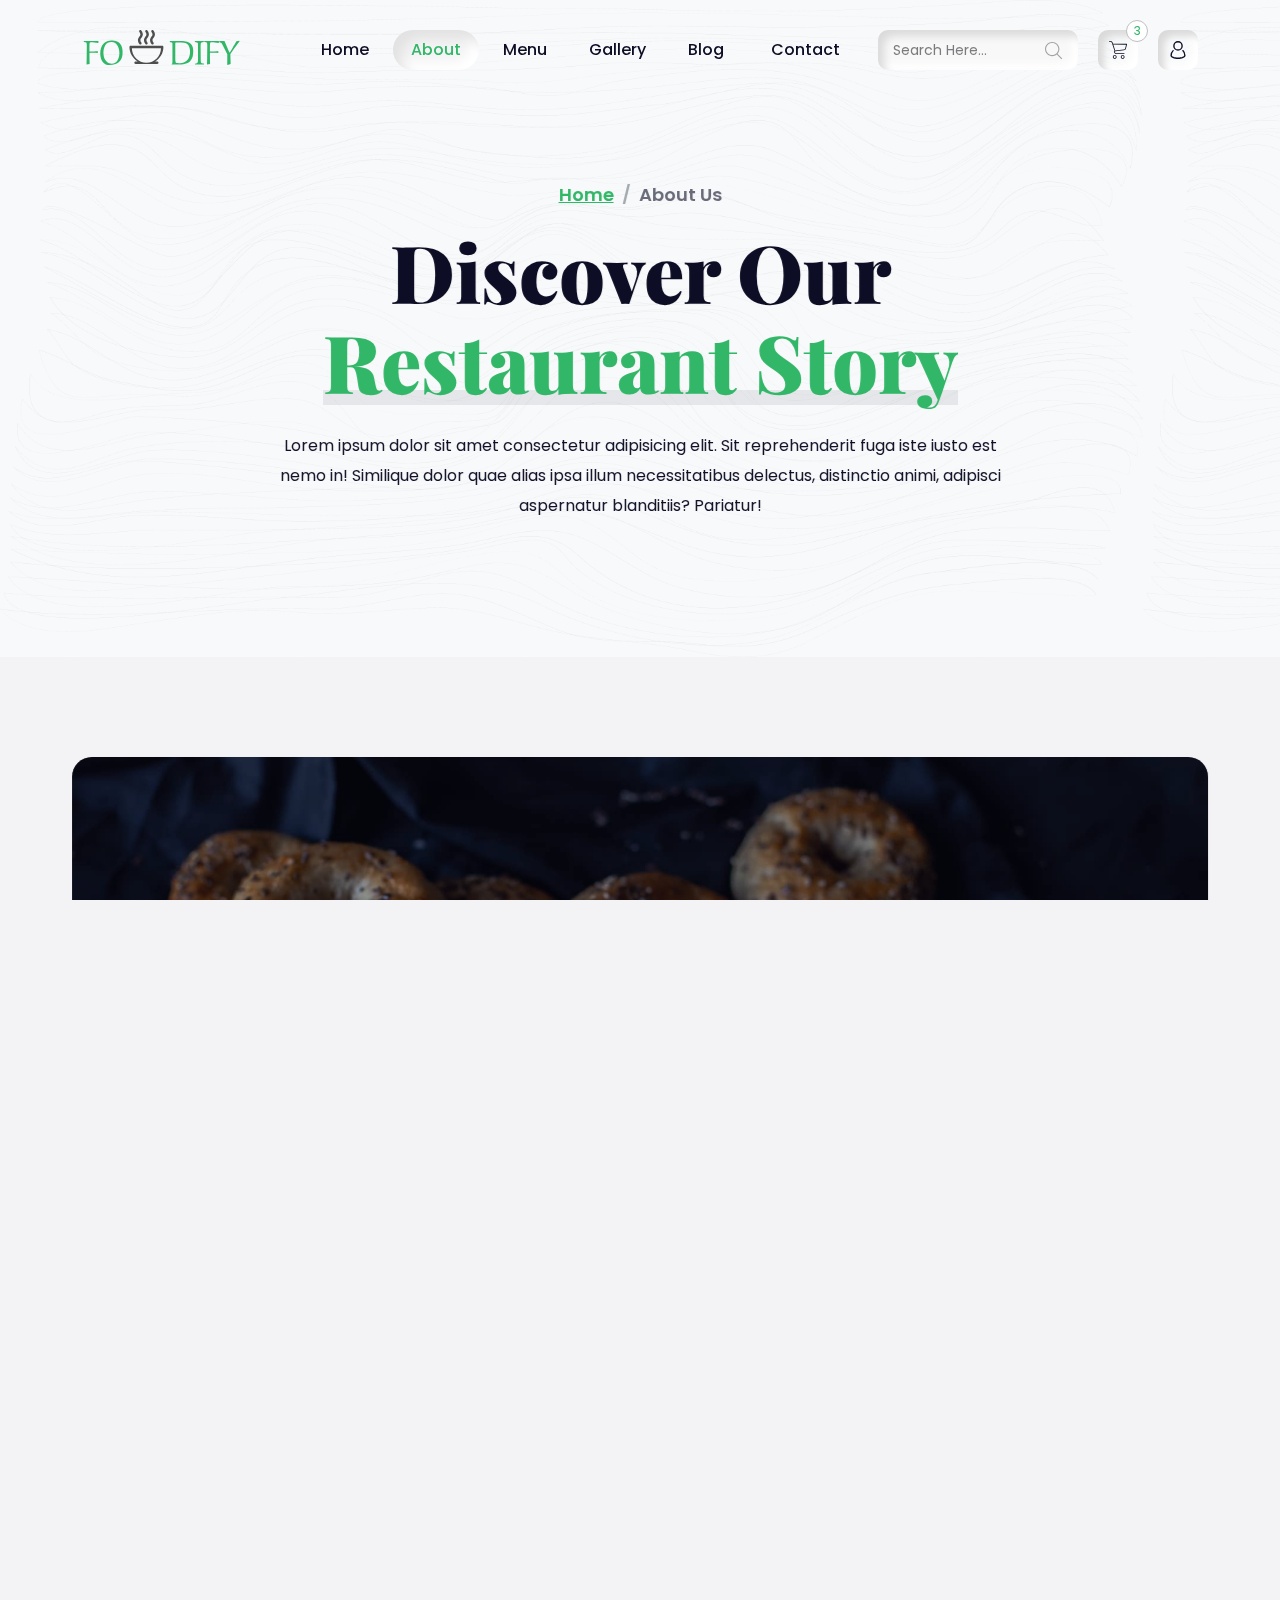
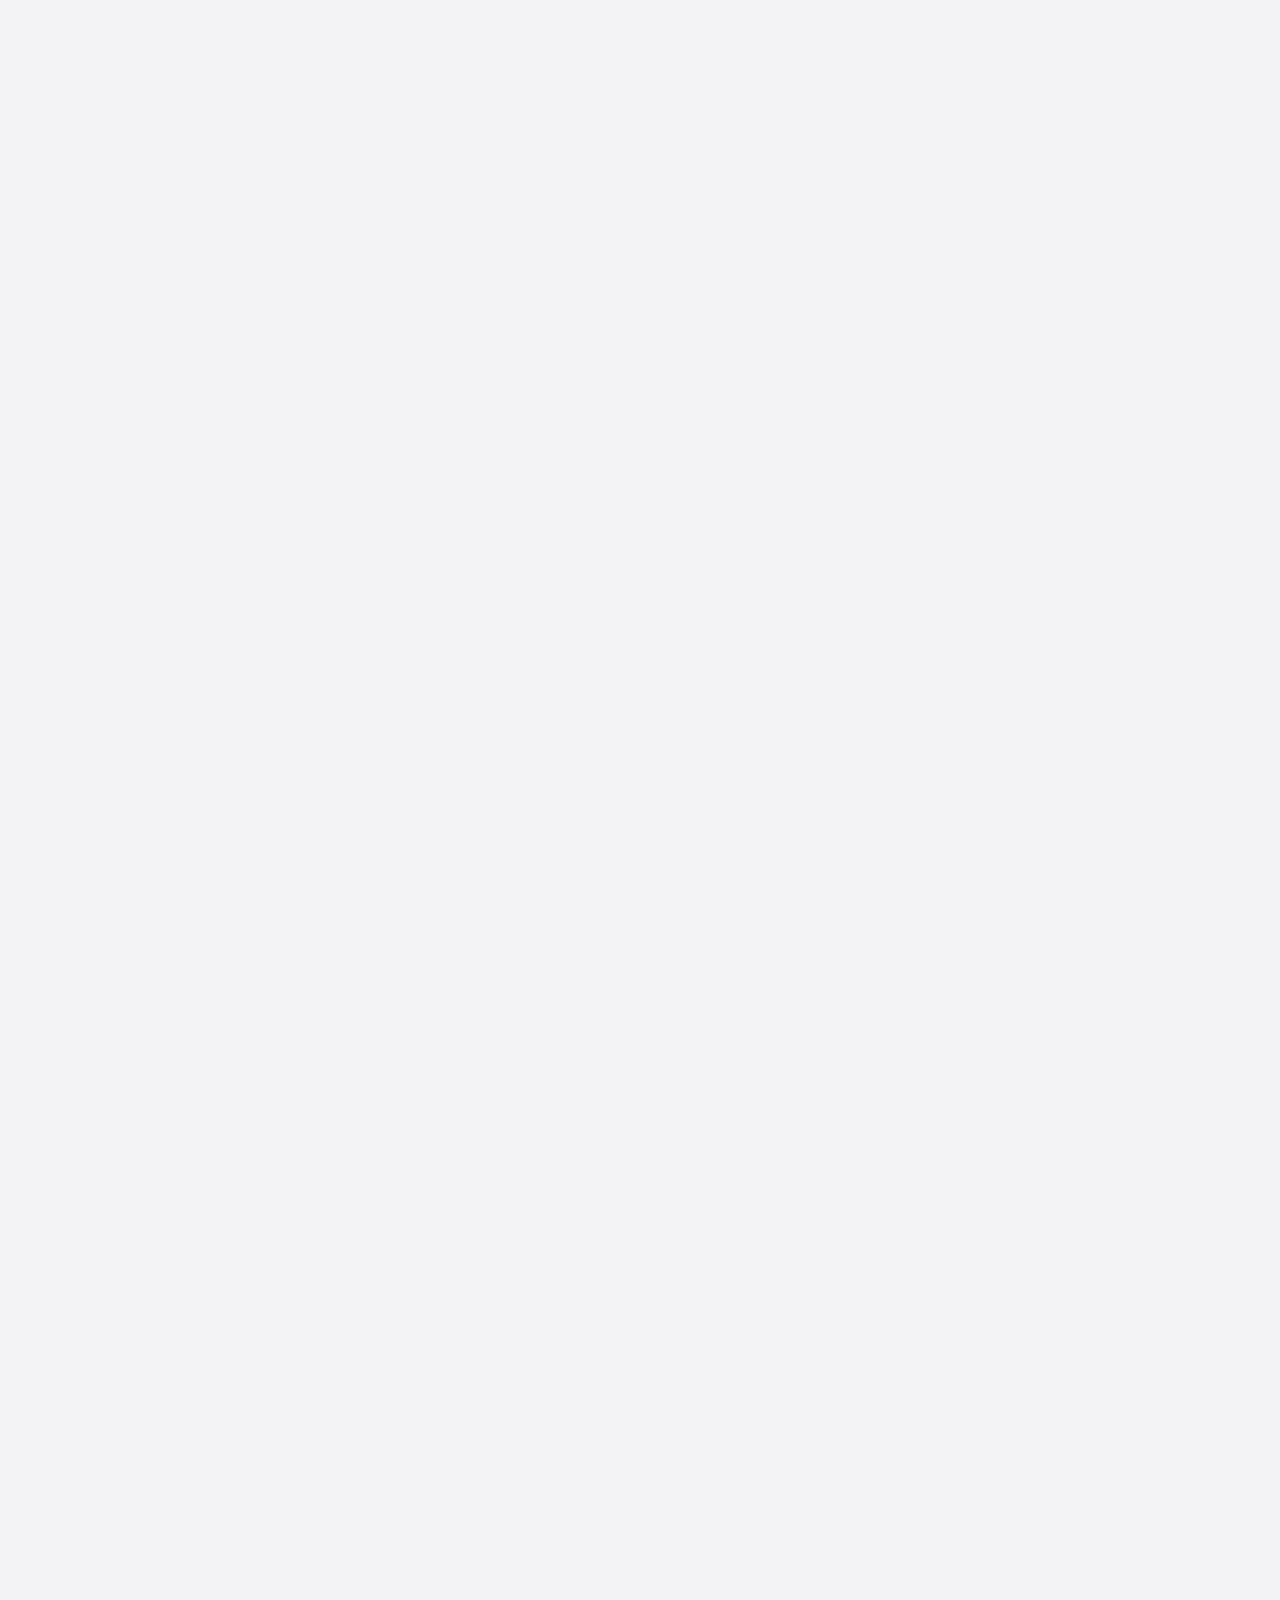
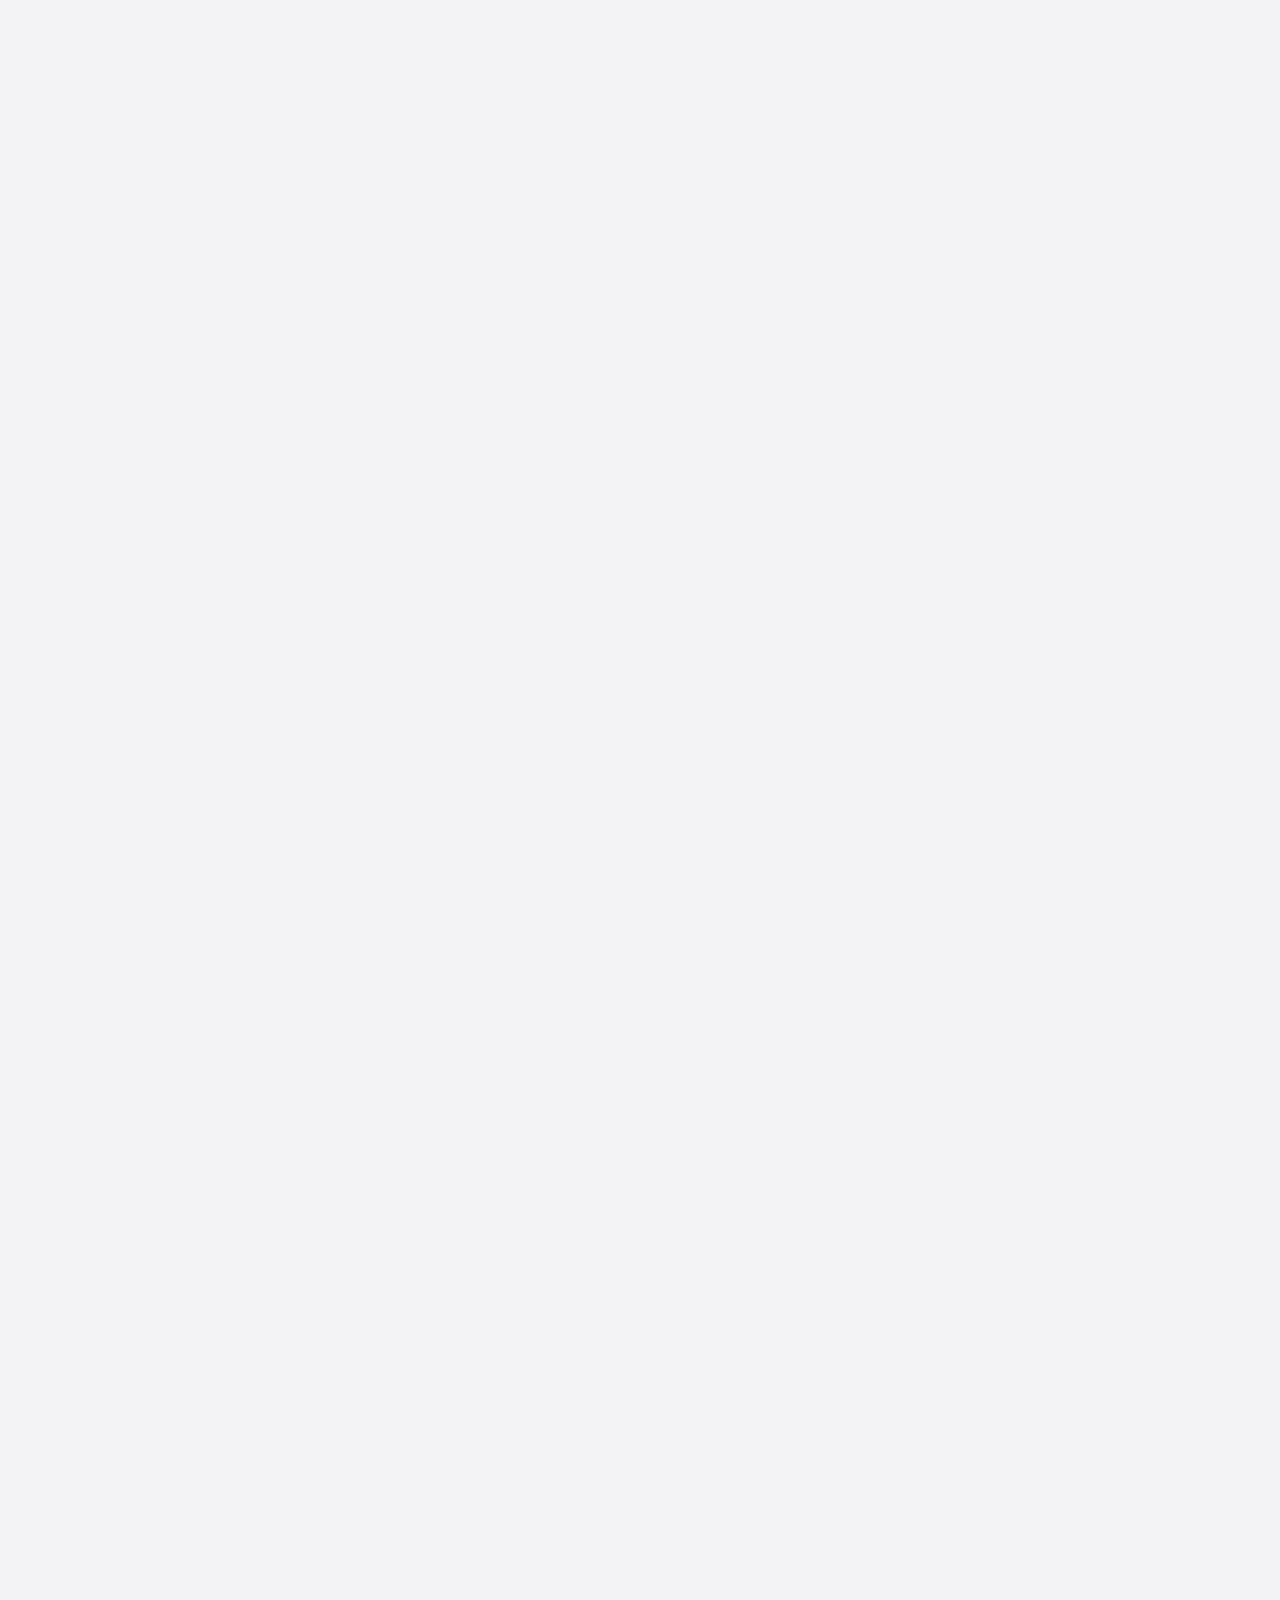
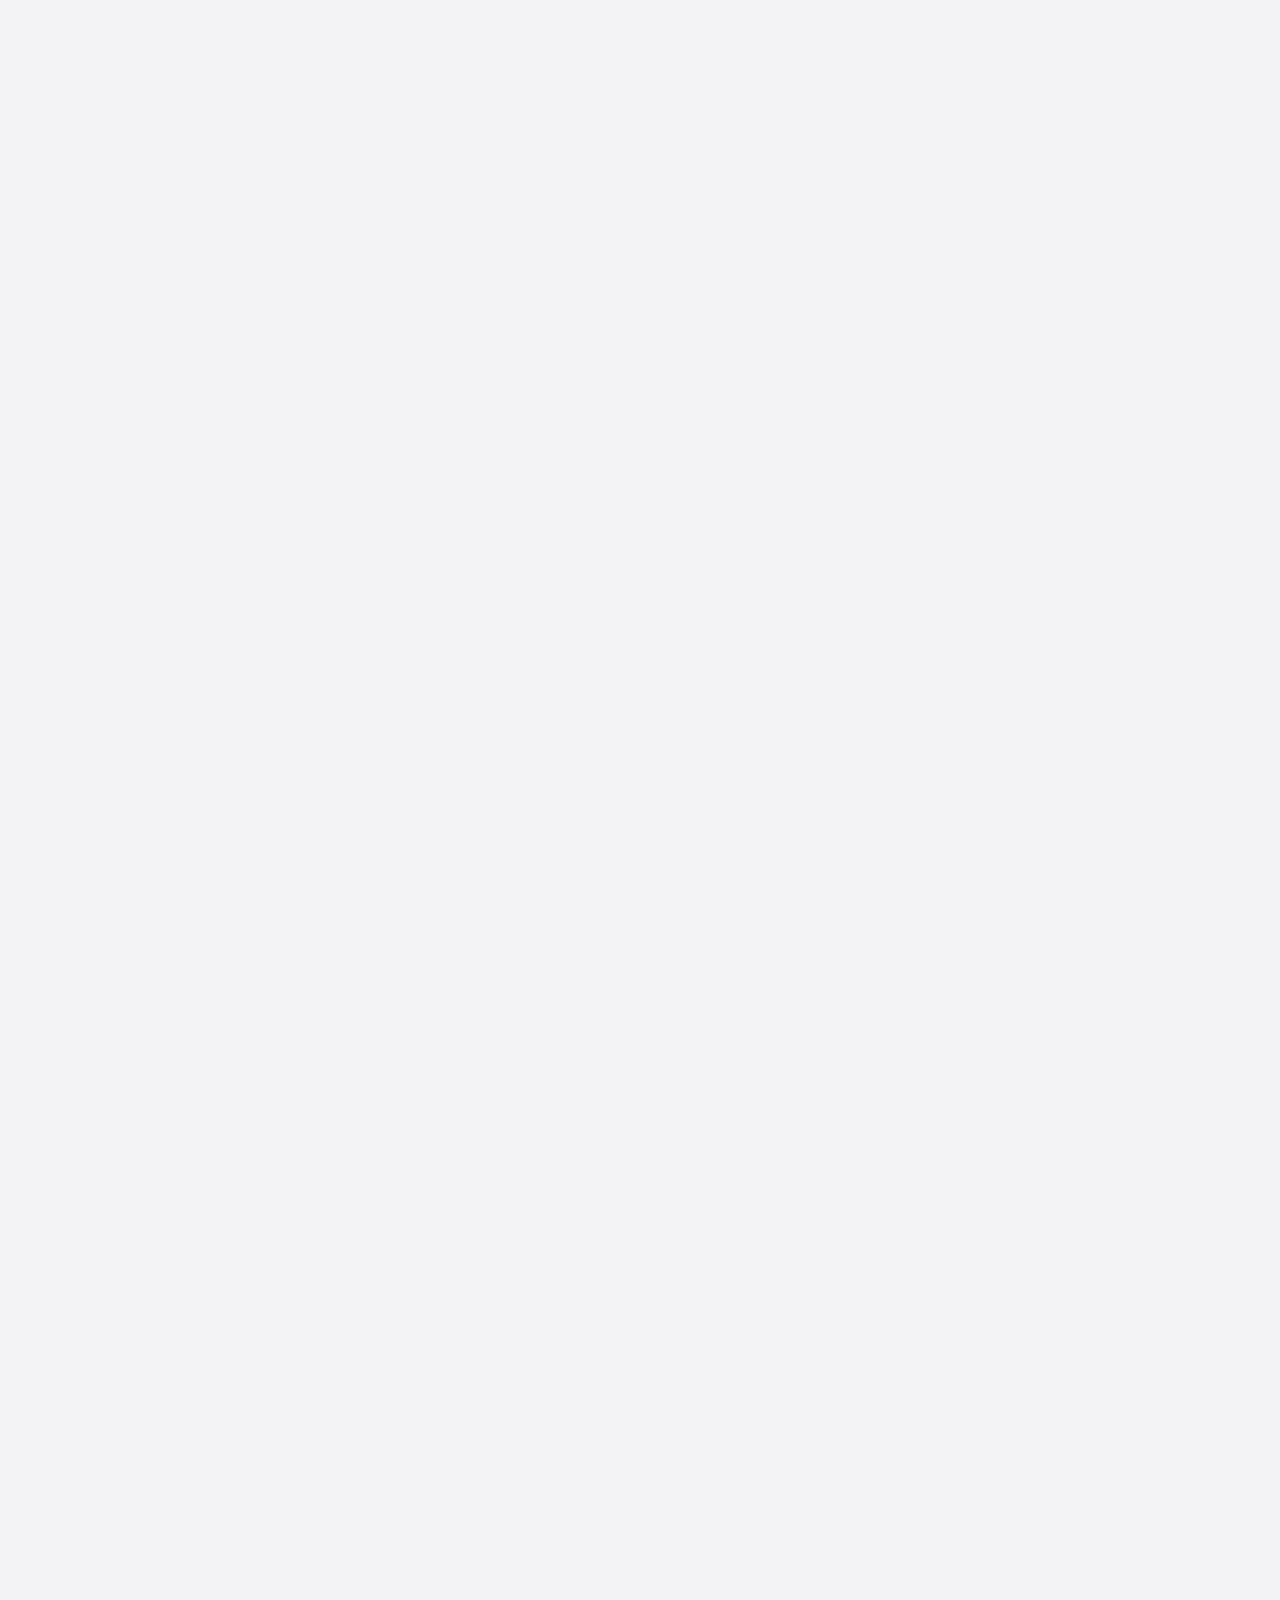
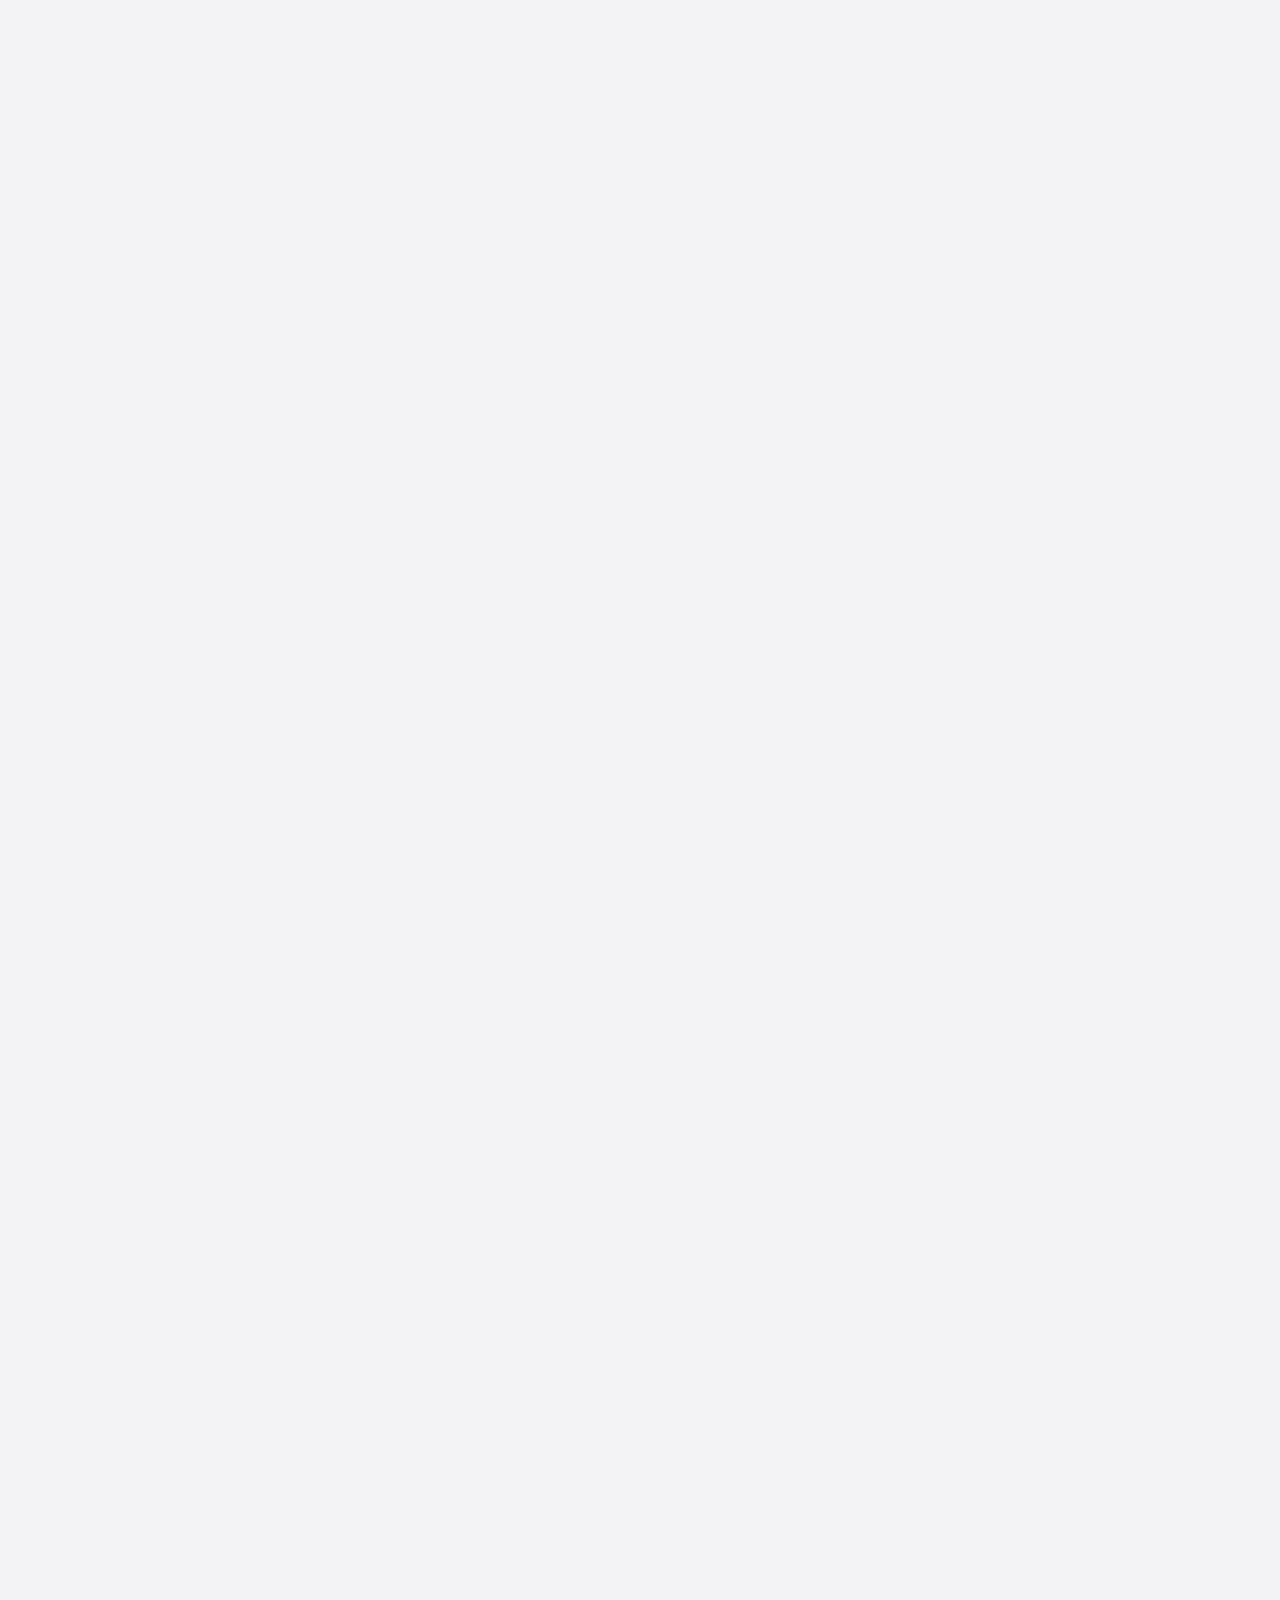
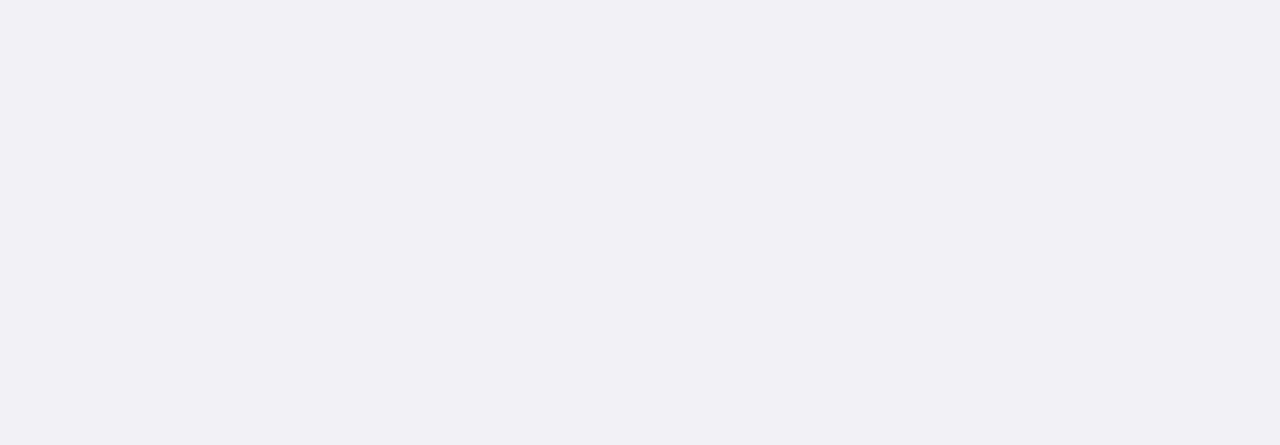
==== about-us.html @ 54f243a4 "first commit" ====
<!DOCTYPE html>
<html lang="en-US">

<head>
    <meta charset="utf-8">
    <meta name="keywords" content="Foodify - Organic Food HTML5 Template" />
    <meta name="description" content="Foodify - Organic Food HTML5 Template" />
    <meta name="viewport" content="width=device-width, initial-scale=1, maximum-scale=1" />
    <title>Foodify - Organic Food HTML5 Template</title>

    <!-- FavIcon Link -->
    <link rel="icon" href="assets/images/favicon.png" sizes="32x32" type="image/png">

    <!-- Google Fonts -->
    <link href="https://fonts.googleapis.com/css2?family=Playfair+Display:ital,wght@0,400;0,500;0,600;0,700;0,800;0,900;1,400;1,500;1,600;1,700;1,800;1,900&family=Poppins:ital,wght@0,100;0,200;0,300;0,400;0,500;0,600;0,700;0,800;0,900;1,100;1,200;1,300;1,400;1,500;1,600;1,700;1,800;1,900&display=swap"
        rel="stylesheet">

    <!-- Bootstrap CSS Link -->
    <link rel="stylesheet" href="assets/css/bootstrap.min.css">

    <!-- Swiper Slider CSS Link -->
    <link rel="stylesheet" href="assets/css/swiper-bundle.min.css" />

    <!-- Fancybox CSS Link -->
    <link rel="stylesheet" type="text/css" href="assets/css/jquery.fancybox.min.css">

    <!-- Main Style CSS Link -->
    <link rel="stylesheet" href="assets/css/style.css">

</head>

<body class="body-fixed">

    <!-- Start of Page Loader-->
    <div class="page-loader">
        <img width="300" height="300" src="assets/images/loader.gif" alt="Loader">
    </div>
    <!-- End of Page Loader-->


    <!-- Start of Header-->
    <header class="site-header">
        <div class="container">
            <div class="row">
                <div class="col-lg-2">
                    <div class="header-logo">
                        <a title="Foodify" href="index.html">
                            <img width="160" height="36" src="assets/images/logo.svg" alt="Logo">
                        </a>
                    </div>
                </div>
                <div class="col-lg-10">
                    <div class="main-navigation">
                        <button class="menu-toggle"><span></span><span></span></button>
                        <div class="header-menu">
                            <ul class="menu">
                                <li><a title="Home" href="index.html">Home</a></li>
                                <li><a title="About" class="active-menu" href="about-us.html">About</a></li>
                                <li><a title="Menu" href="our-menu.html">Menu</a></li>
                                <li><a title="Gallery" href="gallery.html">Gallery</a></li>
                                <li class="dropdown-items">
                                    <a title="Blog" href="javascript:void(0);">Blog <span class="for-des dropdown-icon"><i class="fas fa-chevron-down" aria-hidden="true"></i></span></a>
                                    <span class="for-mob dropdown-icon"><i class="fas fa-chevron-down" aria-hidden="true"></i></span>
                                    <ul class="sub-menu">
                                        <li><a title="Blog" href="blog-page.html">Blog</a></li>
                                        <li><a title="Blog Single" href="blog-single.html">Blog Single</a></li>
                                    </ul>
                                </li>
                                <li><a title="Contact" href="contact.html">Contact</a></li>
                            </ul>
                        </div>
                        <div class="header-right">
                            <form class="header-search-form for-des">
                                <input class="form-input" type="search" placeholder="Search Here...">
                                <button type="submit">
                                        <svg xmlns="http://www.w3.org/2000/svg" width="18" height="18"
                                            viewBox="0 0 21 21" fill="none">
                                            <path
                                                d="M19.8121 18.9148L14.6484 13.8335C16.0006 12.3644 16.8314 10.4214 16.8314 8.28335C16.8308 3.70967 13.0636 0.00250244 8.41614 0.00250244C3.7687 0.00250244 0.00149536 3.70967 0.00149536 8.28335C0.00149536 12.857 3.7687 16.5642 8.41614 16.5642C10.4242 16.5642 12.2659 15.8697 13.7125 14.715L18.8963 19.8163C19.1489 20.0651 19.559 20.0651 19.8115 19.8163C20.0647 19.5675 20.0647 19.1636 19.8121 18.9148ZM8.41614 15.2901C4.4839 15.2901 1.29621 12.1531 1.29621 8.28335C1.29621 4.4136 4.4839 1.27656 8.41614 1.27656C12.3484 1.27656 15.5361 4.4136 15.5361 8.28335C15.5361 12.1531 12.3484 15.2901 8.41614 15.2901Z"
                                                fill="#4F4F4F" />
                                        </svg>
                                    </button>
                            </form>
                            <a title="Cart" href="cart-detail.html" class="header-btn header-cart">
                                <svg xmlns="http://www.w3.org/2000/svg" version="1.1" width="18" height="18" x="0" y="0" viewBox="0 0 450.391 450.391" style="enable-background:new 0 0 512 512">
                                        <g>
                                            <path
                                                d="M143.673,350.322c-25.969,0-47.02,21.052-47.02,47.02c0,25.969,21.052,47.02,47.02,47.02     c25.969,0,47.02-21.052,47.02-47.02C190.694,371.374,169.642,350.322,143.673,350.322z M143.673,423.465     c-14.427,0-26.122-11.695-26.122-26.122c0-14.427,11.695-26.122,26.122-26.122c14.427,0,26.122,11.695,26.122,26.122     C169.796,411.77,158.1,423.465,143.673,423.465z"
                                                fill="var(--dark-color)"></path>
                                            <path
                                                d="M342.204,350.322c-25.969,0-47.02,21.052-47.02,47.02c0,25.969,21.052,47.02,47.02,47.02s47.02-21.052,47.02-47.02     C389.224,371.374,368.173,350.322,342.204,350.322z M342.204,423.465c-14.427,0-26.122-11.695-26.122-26.122     c0-14.427,11.695-26.122,26.122-26.122s26.122,11.695,26.122,26.122C368.327,411.77,356.631,423.465,342.204,423.465z"
                                                fill="var(--dark-color)"></path>
                                            <path
                                                d="M448.261,76.037c-2.176-2.377-5.153-3.865-8.359-4.18L99.788,67.155L90.384,38.42     C83.759,19.211,65.771,6.243,45.453,6.028H10.449C4.678,6.028,0,10.706,0,16.477s4.678,10.449,10.449,10.449h35.004     c11.361,0.251,21.365,7.546,25.078,18.286l66.351,200.098l-5.224,12.016c-5.827,15.026-4.077,31.938,4.702,45.453     c8.695,13.274,23.323,21.466,39.184,21.943h203.233c5.771,0,10.449-4.678,10.449-10.449c0-5.771-4.678-10.449-10.449-10.449     H175.543c-8.957-0.224-17.202-4.936-21.943-12.539c-4.688-7.51-5.651-16.762-2.612-25.078l4.18-9.404l219.951-22.988     c24.16-2.661,44.034-20.233,49.633-43.886l25.078-105.012C450.96,81.893,450.36,78.492,448.261,76.037z M404.376,185.228     c-3.392,15.226-16.319,26.457-31.869,27.69l-217.339,22.465L106.58,88.053l320.261,4.702L404.376,185.228z"
                                                fill="var(--dark-color)"></path>
                                        </g>
                                    </svg>
                                <span class="cart-number">3</span>
                            </a>
                            <a title="Account" href="javascript:void(0)" class="header-btn">
                                <svg xmlns="http://www.w3.org/2000/svg" viewBox="0 0 32 32" width="22" height="22">
                                        <g data-name="user people person users man" id="user_people_person_users_man">
                                            <path
                                                d="M23.74,16.18a1,1,0,1,0-1.41,1.42A9,9,0,0,1,25,24c0,1.22-3.51,3-9,3s-9-1.78-9-3a9,9,0,0,1,2.63-6.37,1,1,0,0,0,0-1.41,1,1,0,0,0-1.41,0A10.92,10.92,0,0,0,5,24c0,3.25,5.67,5,11,5s11-1.75,11-5A10.94,10.94,0,0,0,23.74,16.18Z"
                                                fill="var(--dark-color)">
                                            </path>
                                            <path
                                                d="M16,17a7,7,0,1,0-7-7A7,7,0,0,0,16,17ZM16,5a5,5,0,1,1-5,5A5,5,0,0,1,16,5Z"
                                                fill="var(--dark-color)">
                                            </path>
                                        </g>
                                    </svg>
                            </a>
                        </div>
                    </div>
                </div>
            </div>
        </div>
    </header>
    <!-- End of Header-->

    <!-- Start of Smooth Scroll-->
    <div id="viewport">
        <div id="js-scroll-content">
            <!-- Start of Inner Banner -->
            <section class="inner-banner bg-light repeat-img" style="background-image: url('assets/images/blog-pattern-bg.png');">
                <div class="container">
                    <div class="row">
                        <div class="col-lg-8 m-auto">
                            <div class="banner-text text-center">
                                <div class="breadcrumb-wp mb-3">
                                    <ul class="breadcrumb">
                                        <li class="breadcrumb-item"><a href="index.html" title="Home">home</a></li>
                                        <li class="breadcrumb-item active">About Us</li>
                                    </ul>
                                </div>
                                <h1 class="h1-title">Discover Our <span>Restaurant Story</span></h1>
                                <p>Lorem ipsum dolor sit amet consectetur adipisicing elit. Sit reprehenderit fuga iste iusto est nemo in! Similique dolor quae alias ipsa illum necessitatibus delectus, distinctio animi, adipisci aspernatur blanditiis? Pariatur!</p>
                            </div>
                        </div>
                    </div>
                </div>
            </section>
            <!-- End of Inner Banner -->

            <!-- Start of About Aage Sec -->
            <section class="about-page-sec">
                <div class="sec-wp">
                    <div class="container-fluid">
                        <div class="row">
                            <div class="col-lg-12">
                                <div class="about-page-sec-img-wp section pb-0">
                                    <div class="about-page-sec-img back-img white-text text-center" style="background-image: url('assets/images/about-page-img.jpg');">
                                        <div class="sec-wp">
                                            <h2 class="xxl-title">The Best International <span>Recipes</span></h2>
                                        </div>
                                        <div class="bg-overlay dark-overlay"></div>
                                    </div>
                                    <img width="400" height="400" src="assets/images/about-page-dish.png" alt="About Page Dish">
                                </div>
                            </div>
                        </div>
                    </div>
                </div>
            </section>
            <!-- End of About Aage Sec -->

            <!-- Start of About Page Text-->
            <section class="about-page-text section bg-light repeat-img" style="background-image: url('assets/images/menu-bg.png');">
                <div class="container">
                    <div class="row mb-5">
                        <div class="col-lg-8 m-auto">
                            <div class="text-center">
                                <h2 class="h2-title mb-4">temporibus accusantium provident doloremque soluta</h2>
                                <div class="sec-title-shape mb-4">
                                    <img src="assets/images/title-shape.svg" alt="Title Shape">
                                </div>
                                <p>Lorem ipsum dolor sit, amet consectetur adipisicing elit. Recusandae assumenda similique eligendi inventore dolorum, doloremque, quis quibusdam facere magnam, earum dolorem tempora repellendus enim illum. Eaque laboriosam
                                    molestias error. Incidunt iusto fugiat soluta vitae quisquam! Commodi facilis non voluptatum qui eum eligendi est repellendus rerum? Repellat expedita reiciendis est atque impedit neque, sunt voluptas iusto eos. Natus
                                    vitae culpa distinctio.
                                </p>
                            </div>
                        </div>
                    </div>

                    <div class="row">
                        <div class="col-lg-10 m-auto">
                            <div class="book-table-img-slider" id="icon">
                                <div class="swiper-wrapper">
                                    <a href="assets/images/book-table-img.jpg" data-fancybox="table-slider" class="book-table-img back-img swiper-slide" style="background-image: url('assets/images/book-table-img.jpg');"></a>
                                    <a href="assets/images/book-table-img2.jpg" data-fancybox="table-slider" class="book-table-img back-img swiper-slide" style="background-image: url('assets/images/book-table-img2.jpg');"></a>
                                    <a href="assets/images/book-table-img3.jpg" data-fancybox="table-slider" class="book-table-img back-img swiper-slide" style="background-image: url('assets/images/book-table-img3.jpg');"></a>
                                    <a href="assets/images/book-table-img4.jpg" data-fancybox="table-slider" class="book-table-img back-img swiper-slide" style="background-image: url('assets/images/book-table-img4.jpg');"></a>
                                    <a href="assets/images/book-table-img.jpg" data-fancybox="table-slider" class="book-table-img back-img swiper-slide" style="background-image: url('assets/images/book-table-img.jpg');"></a>
                                    <a href="assets/images/book-table-img2.jpg" data-fancybox="table-slider" class="book-table-img back-img swiper-slide" style="background-image: url('assets/images/book-table-img2.jpg');"></a>
                                    <a href="assets/images/book-table-img3.jpg" data-fancybox="table-slider" class="book-table-img back-img swiper-slide" style="background-image: url('assets/images/book-table-img3.jpg');"></a>
                                    <a href="assets/images/book-table-img4.jpg" data-fancybox="table-slider" class="book-table-img back-img swiper-slide" style="background-image: url('assets/images/book-table-img4.jpg');"></a>
                                </div>


                                <div class="swiper-button-wp">
                                    <div class="swiper-button-prev swiper-button">
                                        <i class="fas fa-chevron-left"></i>
                                    </div>
                                    <div class="swiper-button-next swiper-button">
                                        <i class="fas fa-chevron-right"></i>
                                    </div>
                                </div>

                                <div class="swiper-pagination"></div>
                            </div>
                        </div>
                    </div>
                </div>
            </section>
            <!-- End of About Page Text-->

            <!-- Start of Brands-->
            <section class="brands-sec section pb-0">
                <div class="container">
                    <div class="row">
                        <div class="col-lg-12">
                            <div class="brand-title mb-5">
                                <h5 class="h5-title">Trusted by 100+ companies</h5>
                            </div>
                            <div class="brands-row">
                                <div class="brands-box">
                                    <img src="assets/images/brand-1.svg" alt="Brand Logo">
                                </div>
                                <div class="brands-box">
                                    <img src="assets/images/brand-2.svg" alt="Brand Logo">
                                </div>
                                <div class="brands-box">
                                    <img src="assets/images/brand-3.svg" alt="Brand Logo">
                                </div>
                                <div class="brands-box">
                                    <img src="assets/images/brand-4.svg" alt="Brand Logo">
                                </div>
                                <div class="brands-box">
                                    <img src="assets/images/brand-5.svg" alt="Brand Logo">
                                </div>
                            </div>
                        </div>
                    </div>
                </div>
            </section>
            <!-- End of Brands Sec-->

            <!-- Start of Two Col Sec -->
            <section class="two-col-sec section">
                <div class="container">
                    <div class="row align-items-center">
                        <div class="col-lg-6 order-lg-1 order-2">
                            <div class="sec-text" data-scroll data-scroll-speed="1.2">
                                <h2 class="xxl-title">the process</h2>
                                <p>it is dolor sit amet consectetur adipisicing elit. Voluptatem ratione nisi aspernatur, tempora illo ea inventore repellat ullam nobis nulla numquam ipsam ad quibusdam doloribus quia autem incidunt dolore, dolorum quisquam
                                    eligendi? Deleniti in, aut dolores neque magnam veniam earum quaerat? Laboriosam inventore dolor exercitationem in perspiciatis quae aspernatur sunt eligendi quis, quisquam molestiae tenetur deserunt aperiam ducimus.
                                    Optio, ab!
                                </p>
                                <p>Facere tenetur accusantium nisi veniam asperiores dolorum sit fuga porro a corrupti ipsa, assumenda provident saepe nesciunt cum. Tenetur, mollitia asperiores! Consequatur quo, accusamus, saepe perspiciatis tenetur minima
                                    impedit in iste porro quasi recusandae! Dignissimos cum ducimus illum possimus, qui quia, suscipit libero voluptates velit saepe cumque.</p>
                            </div>
                        </div>
                        <div class="col-lg-6 order-lg-2 order-1">
                            <div class="sec-img" data-scroll data-scroll-speed="1">
                                <img src="assets/images/breakfast-dish.png" alt="Chef Image">
                            </div>
                        </div>
                    </div>
                </div>
            </section>
            <!-- End of Two Col Sec -->

            <!-- Start of Our Team Sec-->
            <section class="our-team section">
                <div class="food-shape rellax" data-rellax-speed="0.5" data-rellax-percentage="-1">
                    <img src="assets/images/food-shape.png" alt="Food Shape">
                </div>
                <div class="sec-wp">
                    <div class="container">
                        <div class="row">
                            <div class="col-lg-12">
                                <div class="sec-title text-center mb-5">
                                    <p class="sec-sub-title mb-3">our Team</p>
                                    <h2 class="h2-title">Meet our chefs</h2>
                                    <div class="sec-title-shape mb-4">
                                        <img src="assets/images/title-shape.svg" alt="Title Shape">
                                    </div>
                                </div>
                            </div>
                        </div>

                        <div class="row team-slider">
                            <div class="swiper-wrapper">
                                <div class="col-lg-4 swiper-slide">
                                    <div class="team-box text-center">
                                        <div class="team-img back-img" style="background-image: url('assets/images/chef-1.jpg');">
                                        </div>
                                        <h3 class="h3-title">Donald C. Foster</h3>
                                        <div class="social-icon">
                                            <ul>
                                                <li>
                                                    <a title="Follow On Facebook" href="javascript:void(0)">
                                                        <i class="fab fa-facebook-f"></i>
                                                    </a>
                                                </li>
                                                <li>
                                                    <a title="Follow On Twitter" href="javascript:void(0)">
                                                        <i class="fab fa-twitter"></i>
                                                    </a>
                                                </li>
                                                <li>
                                                    <a title="Follow On Instagram" href="javascript:void(0)">
                                                        <i class="fab fa-instagram"></i>
                                                    </a>
                                                </li>
                                            </ul>
                                        </div>
                                    </div>
                                </div>
                                <div class="col-lg-4 swiper-slide">
                                    <div class="team-box text-center">
                                        <div class="team-img back-img" style="background-image: url('assets/images/chef-2.jpg');">
                                        </div>
                                        <h3 class="h3-title">Keith K. Dennison</h3>
                                        <div class="social-icon">
                                            <ul>
                                                <li>
                                                    <a title="Follow On Facebook" href="javascript:void(0)">
                                                        <i class="fab fa-facebook-f"></i>
                                                    </a>
                                                </li>
                                                <li>
                                                    <a title="Follow On Twitter" href="javascript:void(0)">
                                                        <i class="fab fa-twitter"></i>
                                                    </a>
                                                </li>
                                                <li>
                                                    <a title="Follow On Instagram" href="javascript:void(0)">
                                                        <i class="fab fa-instagram"></i>
                                                    </a>
                                                </li>
                                            </ul>
                                        </div>
                                    </div>
                                </div>
                                <div class="col-lg-4 swiper-slide">
                                    <div class="team-box text-center">
                                        <div class="team-img back-img" style="background-image: url('assets/images/chef-3.jpg');">
                                        </div>
                                        <h3 class="h3-title">Larry A. Theroux</h3>
                                        <div class="social-icon">
                                            <ul>
                                                <li>
                                                    <a title="Follow On Facebook" href="javascript:void(0)">
                                                        <i class="fab fa-facebook-f"></i>
                                                    </a>
                                                </li>
                                                <li>
                                                    <a title="Follow On Twitter" href="javascript:void(0)">
                                                        <i class="fab fa-twitter"></i>
                                                    </a>
                                                </li>
                                                <li>
                                                    <a title="Follow On Instagram" href="javascript:void(0)">
                                                        <i class="fab fa-instagram"></i>
                                                    </a>
                                                </li>
                                            </ul>
                                        </div>
                                    </div>
                                </div>
                                <div class="col-lg-4 swiper-slide">
                                    <div class="team-box text-center">
                                        <div class="team-img back-img" style="background-image: url('assets/images/chef-4.jpg');">
                                        </div>
                                        <h3 class="h3-title">William S. Delacruz</h3>
                                        <div class="social-icon">
                                            <ul>
                                                <li>
                                                    <a title="Follow On Facebook" href="javascript:void(0)">
                                                        <i class="fab fa-facebook-f"></i>
                                                    </a>
                                                </li>
                                                <li>
                                                    <a title="Follow On Twitter" href="javascript:void(0)">
                                                        <i class="fab fa-twitter"></i>
                                                    </a>
                                                </li>
                                                <li>
                                                    <a title="Follow On Instagram" href="javascript:void(0)">
                                                        <i class="fab fa-instagram"></i>
                                                    </a>
                                                </li>
                                            </ul>
                                        </div>
                                    </div>
                                </div>
                                <div class="col-lg-4 swiper-slide">
                                    <div class="team-box text-center">
                                        <div class="team-img back-img" style="background-image: url('assets/images/chef-5.jpg');">
                                        </div>
                                        <h3 class="h3-title">John W. Moore</h3>
                                        <div class="social-icon">
                                            <ul>
                                                <li>
                                                    <a title="Follow On Facebook" href="javascript:void(0)">
                                                        <i class="fab fa-facebook-f"></i>
                                                    </a>
                                                </li>
                                                <li>
                                                    <a title="Follow On Twitter" href="javascript:void(0)">
                                                        <i class="fab fa-twitter"></i>
                                                    </a>
                                                </li>
                                                <li>
                                                    <a title="Follow On Instagram" href="javascript:void(0)">
                                                        <i class="fab fa-instagram"></i>
                                                    </a>
                                                </li>
                                            </ul>
                                        </div>
                                    </div>
                                </div>
                            </div>

                            <div class="swiper-button-wp">
                                <div class="swiper-button-prev swiper-button">
                                    <i class="fas fa-chevron-left"></i>
                                </div>
                                <div class="swiper-button-next swiper-button">
                                    <i class="fas fa-chevron-right"></i>
                                </div>
                            </div>

                            <div class="swiper-pagination"></div>
                        </div>
                    </div>
                </div>
            </section>
            <!-- End of Our Team Sec-->

            <!-- Start of Testimonials -->
            <section class="testimonials section back-img" style="background-image: url(assets/images/testimonials-bg.jpg);">
                <div class="sec-wp">
                    <div class="container">
                        <div class="row">
                            <div class="col-lg-12">
                                <div class="sec-title text-center mb-5">
                                    <p class="sec-sub-title mb-3">what they say</p>
                                    <h2 class="h2-title">what our customers <span>say about us</span></h2>
                                    <div class="sec-title-shape mb-4">
                                        <img src="assets/images/title-shape.svg" alt="Title Shape">
                                    </div>
                                </div>
                            </div>
                        </div>
                        <div class="row">
                            <div class="col-lg-5">
                                <div class="testimonials-img">
                                    <img src="assets//images/testimonial-img.png" alt="Testimonial Img">
                                </div>
                            </div>
                            <div class="col-lg-7">
                                <div class="row">
                                    <div class="col-lg-6">
                                        <div class="testimonials-box">
                                            <div class="testimonial-box-top">
                                                <div class="testimonials-box-img back-img" style="background-image: url('assets/images/testimonial-1.jpg');"></div>
                                                <div class="star-rating-wp">
                                                    <div class="star-rating"> <span class="star-rating__fill" style="width: 85%"></span></div>
                                                </div>
                                            </div>
                                            <div class="testimonials-box-text">
                                                <h3 class="h3-title">Ashley T. Childers</h3>
                                                <p>Lorem ipsum dolor sit amet consectetur adipisicing elit. Quam saepe asperiores odit perspiciatis.</p>
                                            </div>
                                        </div>
                                    </div>
                                    <div class="col-lg-6">
                                        <div class="testimonials-box">
                                            <div class="testimonial-box-top">
                                                <div class="testimonials-box-img back-img" style="background-image: url('assets/images/testimonial-2.jpg');"></div>
                                                <div class="star-rating-wp">
                                                    <div class="star-rating"> <span class="star-rating__fill" style="width: 80%"></span></div>
                                                </div>
                                            </div>
                                            <div class="testimonials-box-text">
                                                <h3 class="h3-title">Robert E. Cain</h3>
                                                <p>Lorem ipsum dolor sit amet consectetur adipisicing elit. Quam saepe asperiores odit perspiciatis.</p>
                                            </div>
                                        </div>
                                    </div>
                                    <div class="col-lg-6">
                                        <div class="testimonials-box">
                                            <div class="testimonial-box-top">
                                                <div class="testimonials-box-img back-img" style="background-image: url('assets/images/testimonial-3.jpg');"></div>
                                                <div class="star-rating-wp">
                                                    <div class="star-rating"> <span class="star-rating__fill" style="width: 89%"></span></div>
                                                </div>
                                            </div>
                                            <div class="testimonials-box-text">
                                                <h3 class="h3-title">Brad J. Barnes</h3>
                                                <p>Lorem ipsum dolor sit amet consectetur adipisicing elit. Quam saepe asperiores odit perspiciatis.</p>
                                            </div>
                                        </div>
                                    </div>
                                    <div class="col-lg-6">
                                        <div class="testimonials-box">
                                            <div class="testimonial-box-top">
                                                <div class="testimonials-box-img back-img" style="background-image: url('assets/images/testimonial-4.jpg');"></div>
                                                <div class="star-rating-wp">
                                                    <div class="star-rating"> <span class="star-rating__fill" style="width: 100%"></span></div>
                                                </div>
                                            </div>
                                            <div class="testimonials-box-text">
                                                <h3 class="h3-title">Frances G. Becerra</h3>
                                                <p>Lorem ipsum dolor sit amet consectetur adipisicing elit. Quam saepe asperiores odit perspiciatis.</p>
                                            </div>
                                        </div>
                                    </div>
                                </div>
                            </div>
                        </div>
                    </div>
                </div>
            </section>
            <!-- End of Testimonials -->

            <!-- Start of Bg Pattern Sec-->
            <div class="bg-pattern bg-light repeat-img" style="background-image: url('assets/images/blog-pattern-bg.png');">
                <!-- Start of Blog Sec-->
                <section class="blog-sec section" id="blog">
                    <div class="blog-shape rellax" data-rellax-speed="1" data-rellax-percentage="-0.5">
                        <img width="340" height="384" src="assets/images/blog-shape-1.png" alt="Blog Shape">
                    </div>
                    <div class="sec-wp">
                        <div class="container">
                            <div class="row">
                                <div class="col-lg-12">
                                    <div class="sec-title text-center mb-5">
                                        <p class="sec-sub-title mb-3">our blog</p>
                                        <h2 class="h2-title">Latest publications</h2>
                                        <div class="sec-title-shape mb-4">
                                            <img src="assets/images/title-shape.svg" alt="Title Shape">
                                        </div>
                                    </div>
                                </div>
                            </div>

                            <div class="row">
                                <div class="col-lg-4">
                                    <div class="blog-box">
                                        <div class="blog-img back-img" style="background-image: url('assets/images/blog-1.jpg');">
                                        </div>
                                        <div class="blog-text">
                                            <p class="blog-date">March.02.2021</p>
                                            <a class="h4-title" title="Aenean magna, a lobortis mauris vehicula sed." href="blog-single.html"> Aenean magna, a lobortis mauris vehicula
                                                sed.</a>
                                            <p>Lorem ipsum, dolor sit amet consectetur adipisicing elit. culpa atque nostrum cum praesentium nam, eveniet, quas magni.</p>
                                            <a title="Read more" href="blog-single.html" class="sec-btn"> Read more 👉</a>
                                        </div>
                                    </div>
                                </div>
                                <div class="col-lg-4">
                                    <div class="blog-box">
                                        <div class="blog-img back-img" style="background-image: url('assets/images/blog-2.jpg');">
                                        </div>
                                        <div class="blog-text">
                                            <p class="blog-date">August.08.2021</p>
                                            <a class="h4-title" title="Vehicula magna, a lobortis mauris vehicula sed." href="blog-single.html"> Vehicula magna, a lobortis mauris vehicula
                                                sed.</a>
                                            <p>Lorem ipsum, dolor sit amet consectetur adipisicing elit. culpa atque nostrum cum praesentium nam, eveniet, quas magni.</p>
                                            <a title="Read more" href="blog-single.html" class="sec-btn"> Read more 👉</a>
                                        </div>
                                    </div>
                                </div>
                                <div class="col-lg-4">
                                    <div class="blog-box">
                                        <div class="blog-img back-img" style="background-image: url('assets/images/blog-3.jpg');">
                                        </div>
                                        <div class="blog-text">
                                            <p class="blog-date">October.12.2021</p>
                                            <a class="h4-title" title="culpa atque nostrum cum praesentium nam" href="blog-single.html">culpa atque nostrum cum praesentium nam</a>
                                            <p>Lorem ipsum, dolor sit amet consectetur adipisicing elit. culpa atque nostrum cum praesentium nam, eveniet, quas magni.</p>
                                            <a title="Read more" href="blog-single.html" class="sec-btn"> Read more 👉</a>
                                        </div>
                                    </div>
                                </div>
                            </div>
                        </div>
                    </div>
                </section>
                <!-- End of Blog Sec-->

                <!-- Start of Mewslatter Sec-->
                <section class="newslatter-sec section pt-0">
                    <div class="newslatter-sec-shape rellax" data-rellax-speed="1" data-rellax-percentage="0.5">
                        <img src="assets/images/garlic.png" alt="garlic">
                    </div>
                    <div class="sec-wp">
                        <div class="container">
                            <div class="row">
                                <div class="col-lg-8 m-auto">
                                    <div class="newslatter-box text-center back-img white-text" style="background-image: url('assets/images/newsletter-bg.jpg');">
                                        <div class="bg-overlay dark-overlay"></div>
                                        <div class="sec-wp">
                                            <div class="newslatter-box-text">
                                                <h2 class="h2-title">Subscribe our newsletter</h2>
                                                <p>In beatae, consequatur, nulla quas nemo, similique nobis incidunt corporis modi commodi neque temporibus illo excepturi.</p>
                                            </div>
                                            <form class="newslatter-form">
                                                <input type="email" class="form-input" placeholder="Enter Your Email Here" required>
                                                <button type="submit" class="sec-btn primary-btn">submit</button>
                                            </form>
                                        </div>
                                    </div>
                                </div>
                            </div>
                        </div>
                    </div>
                    <div class="newslatter-sec-shape2 rellax" data-rellax-speed="1.2" data-rellax-percentage="0.5">
                        <img src="assets/images/garlic-2.png" alt="garlic">
                    </div>
                </section>
                <!-- End of Newslatter Sec-->
            </div>
            <!-- End of Bg Pattern Sec-->

            <!-- Start of Site Footer-->
            <footer class="site-footer">
                <div class="top-footer section">
                    <div class="footer-shape rellax" data-rellax-speed="1" data-rellax-percentage="0.5">
                        <img src="assets/images/leaf.png" alt="Leaf">
                    </div>
                    <div class="sec-wp">
                        <div class="container">
                            <div class="row">
                                <div class="col-lg-4">
                                    <div class="footer-info">
                                        <div class="footer-logo">
                                            <a href="index.html">
                                                <img src="assets/images/logo.svg" alt="Logo">
                                            </a>
                                        </div>
                                        <p>dolor sit amet consectetur, adipisicing elit. Dignissimos est sapiente fugit enim quisquam! Iste laboriosam aperiam sunt in eligendi?</p>
                                        <div class="social-icon">
                                            <ul>
                                                <li>
                                                    <a title="Follow On Facebook" href="javascript:void(0)">
                                                        <i class="fab fa-facebook-f"></i>
                                                    </a>
                                                </li>
                                                <li>
                                                    <a title="Follow On Twitter" href="javascript:void(0)">
                                                        <i class="fab fa-twitter"></i>
                                                    </a>
                                                </li>
                                                <li>
                                                    <a title="Follow On Instagram" href="javascript:void(0)">
                                                        <i class="fab fa-instagram"></i>
                                                    </a>
                                                </li>
                                                <li>
                                                    <a title="Follow On Youtube" href="javascript:void(0)">
                                                        <i class="fab fa-youtube"></i>
                                                    </a>
                                                </li>
                                            </ul>
                                        </div>
                                    </div>
                                </div>
                                <div class="col-lg-8">
                                    <div class="footer-flex-box">
                                        <div class="footer-table-info">
                                            <h3 class="h3-title">open hours</h3>
                                            <ul>
                                                <li>🕑 Mon-Tue: 9am - 22pm</li>
                                                <li>🕑 Fri-Sun: 11am - 22pm</li>
                                            </ul>
                                        </div>
                                        <div class="footer-menu">
                                            <h3 class="h3-title">links</h3>
                                            <ul class="column-2">
                                                <li><a title="Home" href="index.html">Home</a></li>
                                                <li><a title="About" href="about-us.html" class="footer-active-menu">About</a></li>
                                                <li><a title="Our Menu" href="our-menu.html">our menu</a></li>
                                                <li><a title="Gallery" href="gallery.html">gallery</a></li>
                                                <li><a title="Blog" href="blog-page.html">blog</a></li>
                                                <li><a title="Blog Single" href="blog-single.html">blog single</a></li>
                                                <li><a title="Contact" href="contact.html">contact</a></li>
                                            </ul>
                                        </div>
                                        <div class="footer-menu">
                                            <h3 class="h3-title">company</h3>
                                            <ul>
                                                <li><a title="Terms & Conditions" href="javascript:void(0)">terms &
                                                        conditions</a></li>
                                                <li><a title="Privacy Policy" href="javascript:void(0)">privacy
                                                        policy</a></li>
                                                <li><a title="Cookie Policy" href="javascript:void(0)">Cookie Policy</a>
                                                </li>
                                            </ul>
                                        </div>
                                    </div>
                                </div>
                            </div>
                        </div>
                    </div>
                </div>
                <div class="bottom-footer">
                    <div class="container">
                        <div class="row">
                            <div class="col-lg-12 text-center">
                                <div class="copyright-text">
                                    <p>Copyright © 2021 <a href="https://themeforest.net/user/geekwebsolution" title="GeekCodeLab" target="_blank">GeekCodeLab</a>. All Rights Reserved.</p>
                                </div>
                            </div>
                        </div>
                        <button type="button" class="scrolltop"> <i class="fas fa-chevron-up"></i></button>
                    </div>
                </div>
            </footer>
            <!-- End of Site Footer-->
        </div>
    </div>
    <!-- End of Smooth Scroll-->

    <!-- Jquery JS Link -->
    <script src="assets/js/jquery-3.6.0.min.js"></script>

    <!-- Bootstrap JS Link -->
    <script src="assets/js/bootstrap.min.js"></script>
    <script src="assets/js/popper.min.js"></script>

    <!-- Font Awesome JS Link -->
    <script src="assets/js/font-awesome.min.js"></script>

    <!-- Swiper Slider JS Link -->
    <script src="assets/js/swiper-bundle.min.js"></script>

    <!-- Mixitup js Link -->
    <script src="assets/js/jquery.mixitup.min.js"></script>

    <!-- Fancybox JS Link -->
    <script src="assets/js/jquery.fancybox.min.js"></script>

    <!-- Parallax JS Link -->
    <script src="assets/js/parallax.min.js"></script>

    <!-- GSAP JS Link -->
    <script src="assets/js/gsap.min.js"></script>

    <!-- ScrollTrigger JS Link -->
    <script src="assets/js/ScrollTrigger.min.js"></script>

    <!-- ScrollToPlugin JS Link -->
    <script src="assets/js/ScrollToPlugin.min.js"></script>

    <!-- Rellax JS Link -->
    <script src="assets/js/rellax.min.js"></script>

    <!-- Rellax Custom JS Link -->
    <script src="assets/js/rellax-custom.js"></script>

    <!-- Smooth Scroll JS Link -->
    <script src="assets/js/smooth-scroll.js"></script>

    <!-- Custom JS Link -->
    <script src="assets/js/custom.js"></script>

</body>

</html>
---- assets/css/style.css ----
/*==========

Theme Name: Foodify - Organic Food HTML5 Template
Theme Version: 1.0

==========*/


/*==========
----- CSS INDEX ----
1.Typography CSS
2.Common CSS
3.Form CSS
4.Button CSS
5.Slider CSS
6.Overflow text CSS
7.White Text CSS
8.Header CSS
9.Banner sec CSS
10.Brands sec CSS
11.About sec CSS
12.Our Menu sec CSS
13.Two Col sec CSS
14.Book Table sec CSS
15.Our Team sec CSS
16.Testimonials sec CSS
17.Faq sec CSS
18.Blog sec CSS
19.Newslatter Sec CSS
20.Contact Sec CSS
21.Footer CSS
22.About Us Page CSS
23.Our Menu Page CSS
24.Gallery Sec Page CSS
25.Single Blog Sec Page CSS
26.Page Loader CSS
27.Scrolltop CSS
28.Responsive CSS
==========*/


/*==========Typography CSS==========*/

body,
button,
input,
select,
optgroup,
textarea {
    color: var(--dark-color);
    font-size: 16px;
    line-height: 30px;
}

p {
    font-size: 16px;
    line-height: 30px;
}

a {
    background-color: transparent;
    text-decoration: none !important;
    outline: none !important;
}

ul {
    list-style: none;
    margin: 0;
    padding: 0;
}

ol {
    list-style: decimal;
}

h1,
h2,
h3,
h4,
h5,
h6 {
    color: var(--dark-color);
    font-family: var(--title-font);
    font-weight: 900;
}

.h1-title {
    font-size: 90px;
    line-height: 108px;
    text-transform: capitalize;
    margin-bottom: 25px;
    font-weight: 900;
}

.h1-title span {
    color: var(--primary-color);
    background-image: linear-gradient( 0deg, rgb(13 13 37 / 8%), rgb(13 13 37 / 8%));
    background-size: 100% 15px;
    background-position: 0 90%;
    background-repeat: no-repeat;
    display: inline;
    transition: var(--transition);
}

.h2-title {
    font-size: 46px;
    line-height: 56px;
    margin-bottom: 15px;
    text-transform: capitalize;
    position: relative;
}

.h3-title {
    font-size: 28px;
    line-height: 38px;
}

.h4-title {
    font-size: 26px;
    line-height: 36px;
}

.h5-title {
    font-size: 18px;
    line-height: 28px;
}

.h2-title span,
.h3-title span,
.h4-title span,
.h5-title span,
.sub-title span {
    display: block;
}

.xxl-title {
    text-transform: capitalize;
    font-size: 52px;
    line-height: 77px;
    margin-bottom: 30px;
}


/*==========Typography CSS End==========*/


/*==========Common CSS ==========*/

:root {
    --primary-color: #32b768;
    --secondary-color: #f2f2f2;
    --silver-color: #bfbfbf;
    --silver-light-color: #f8f9fa;
    --yellow-color: #fcbc30;
    --body-bg: #f3f3f5;
    --dark-color: #0d0d25;
    --white-color: #ffffff;
    --red-color: #d91919;
    --gradient-color: linear-gradient( to bottom, rgba(246, 251, 246, 1) 55%, rgba(255, 255, 255, 0) 95%);
    --box-shadow: 0 0px 20px rgb(50 183 104 / 50%);
    --box-light-shadow: 0 0px 20px rgb(36 39 37 / 30%);
    --btn-shadow: 9px 9px 12px #b2b2b3, -9px -9px 12px #ffffff;
    --btn-hover-shadow: inset 9px 9px 12px #cccccc, inset -9px -9px 12px #ffffff;
    --transition: 0.8s cubic-bezier(0.22, 0.78, 0.45, 1.02);
    --input-color: rgb(70 69 71 / 0.7);
    --body-font: "Poppins";
    --title-font: "Playfair Display";
    --primary-overlay-color: 36, 77, 77;
    --scrollbar-thumb-color: var(--primary-color);
    --scrollbar-track-color: var(--dark-color);
    --selection-color: rgba(36, 77, 77, 0.1);
}

body {
    font-family: var(--body-font);
    text-rendering: optimizespeed !important;
    background: var(--body-bg);
}

::-webkit-scrollbar {
    width: 5px;
}

::-webkit-scrollbar-track {
    background-color: var(--silver-color);
}

::-webkit-scrollbar-thumb {
    background: var(--primary-color);
    border-radius: 10px;
}

::-webkit-scrollbar-thumb:hover {
    background: var(--yellow-color);
}

.body-fixed {
    position: fixed;
    width: 100%;
    height: 100vh;
    top: auto;
    left: auto;
}

body,
html {
    overflow-x: hidden;
}

* {
    -webkit-tap-highlight-color: transparent;
}

img {
    max-width: 100%;
}

p a {
    color: var(--primary-color);
    transition: 0.3s;
}

p a:hover {
    color: var(--dark-color);
}

a:hover {
    color: initial;
}

.for-des {
    display: block !important;
}

.for-mob {
    display: none !important;
}

.sec-wp {
    position: relative;
    z-index: 4;
}

.sec-title-text {
    text-align: center;
}

.hidden-box {
    overflow: hidden;
}

.ani-line {
    width: 100%;
    height: 1px;
    display: block;
    background: var(--primary-color);
    opacity: 0.2;
    transition: width 1.2s cubic-bezier(0.215, 0.61, 0.355, 1);
}

.section {
    padding-top: 100px;
    padding-bottom: 100px;
    position: relative;
}

.bg-overlay {
    position: absolute;
    top: 0;
    left: 0;
    right: 0;
    bottom: 0;
    background: var(--silver-light-color);
    opacity: 0.96;
}

.dark-overlay {
    background: var(--dark-color);
    opacity: 0.5;
}

.dark-bg {
    background: var(--dark-color);
}

.gradient-overlay {
    position: absolute;
    top: 0;
    left: 0;
    bottom: 0;
    right: 0;
    background: var(--gradient-color);
    opacity: 0.92;
}

.border-overlay {
    margin: 15px;
}

::selection {
    background: var(--selection-color);
}

::-moz-selection {
    background: var(--selection-color);
}

.sec-sub-title {
    text-transform: uppercase;
    display: inline-block;
    background: var(--body-bg);
    box-shadow: 9px 9px 12px #e4e4e4, -9px -9px 12px #ffffff;
    padding: 3px 20px;
    border-radius: 60px;
    color: var(--primary-color);
    font-size: 14px;
}

.back-img {
    background-position: center;
    background-size: cover;
}

.repeat-img {
    background-size: contain;
    background-repeat: repeat;
}

.social-icon {
    margin: 15px 0 10px;
}

.social-icon ul li {
    display: inline-block;
    margin: 0 6px;
}

.social-icon ul li:last-child {
    margin-right: 0;
}

.social-icon ul li:first-child {
    margin-left: 0;
}

.social-icon ul li a {
    width: 50px;
    height: 50px;
    display: inline-flex;
    justify-content: center;
    align-items: center;
    border-radius: 50%;
    background: linear-gradient(145deg, #e6e6e6, #ffffff);
    box-shadow: 4px 4px 8px #9e9e9e, -4px -4px 8px #ffffff;
    color: var(--dark-color);
    font-size: 19px;
}

.social-icon ul li a:hover {
    background: var(--dark-color);
    color: var(--white-color);
}

.column-2 {
    column-count: 2;
}

.column-3 {
    column-count: 3;
}

.column-4 {
    column-count: 4;
}


/*==========Common CSS End==========*/


/*==========Form CSS==========*/

select {
    -moz-appearance: none;
    -webkit-appearance: none;
}

.form-element {
    position: relative;
}

.form-element i {
    position: absolute;
    top: 15px;
    right: 20px;
    pointer-events: none;
    color: var(--primary-color);
}

.form-input::-webkit-input-placeholder {
    color: var(--input-color);
}

.form-input::-moz-placeholder {
    color: var(--input-color);
}

.form-input:-ms-input-placeholder {
    color: var(--input-color);
}

.form-input::-ms-input-placeholder {
    color: var(--input-color);
}

.form-input::placeholder {
    color: var(--input-color);
}

select option {
    color: var(--dark-color) !important;
}

select {
    color: var(--input-color) !important;
}

select::-ms-expand {
    display: none;
}

.form-input,
select {
    width: 100%;
    height: 50px;
    outline: none !important;
    padding: 10px 15px;
    color: var(--dark-color);
    -webkit-appearance: none;
    border-radius: 10px;
    border: none;
    background: #f8f8f8;
    box-shadow: inset 6px 6px 8px #dadada, inset -6px -6px 8px #ffffff;
}

textarea.form-input {
    height: 160px;
    resize: none;
    display: block;
}

.form-input-wp label {
    font-size: 16px;
    text-transform: capitalize;
    font-weight: 300;
    margin-bottom: 10px;
}

.form-input-wp label span,
.contact-title p span {
    color: var(--red-color);
}

.form-input-wp {
    margin-bottom: 30px;
}

.form-flex-box {
    display: flex;
    justify-content: space-between;
    align-items: flex-end;
}

.form-flex-box .form-input-wp {
    margin: 0;
    flex: 1;
    padding-right: 60px;
}


/*==========Form CSS End==========*/


/*==========Button CSS==========*/

.sec-btn {
    min-width: 120px;
    min-height: 58px;
    background: var(--body-bg);
    box-shadow: var(--btn-shadow);
    display: inline-flex;
    justify-content: center;
    align-items: center;
    border-radius: 30px;
    -webkit-appearance: none;
    color: var(--dark-color);
    text-transform: capitalize;
    text-align: center;
    border: none;
    cursor: pointer;
    outline: none !important;
    transition: var(--transition);
    overflow: hidden;
    position: relative;
    z-index: 2;
    padding: 6px 30px;
}

.sec-btn:hover {
    border-color: var(--dark-color);
    box-shadow: var(--btn-hover-shadow);
}

.sec-btn.primary-btn {
    background: linear-gradient(145deg, #2da55e, #36c46f);
    color: var(--white-color);
    border: none;
    box-shadow: 4px 4px 8px #9e9e9e, -4px -4px 8px #ffffff;
}

.sec-btn.primary-btn:hover {
    background: linear-gradient(145deg, #0c0c21, #0e0e28);
}

.play-btn {
    width: 90px;
    height: 90px;
    background: var(--body-bg);
    box-shadow: var(--btn-shadow);
    border-radius: 50%;
    display: inline-flex;
    align-items: center;
    justify-content: center;
    transition: 0.5s;
    vertical-align: middle;
    position: relative;
    z-index: 2;
    padding-left: 4px;
    padding-top: 4px;
}

.play-btn:hover {
    box-shadow: var(--btn-hover-shadow);
}

.play-btn:hover svg path {
    fill: var(--primary-color);
}

.play-btn-wp {
    text-align: center;
    margin-top: 40px;
    display: flex;
    justify-content: center;
    align-items: center;
}

.play-btn-wp span {
    margin-left: 20px;
    font-size: 20px;
    font-weight: bold;
    color: var(--silver-color);
}

.read-more {
    text-transform: capitalize;
    font-size: 20px;
    font-family: var(--title-font);
    color: var(--primary-color);
    display: inline-flex;
    align-items: center;
    transition: var(--transition);
}

.read-more svg {
    margin-left: 15px;
}

.read-more span {
    position: relative;
}

.read-more span:after {
    content: "";
    position: absolute;
    bottom: 0;
    left: 0;
    width: 100%;
    height: 2px;
    background: var(--secondary-color);
    -webkit-transform: scaleX(0);
    transform: scaleX(0);
    -webkit-transform-origin: right;
    transform-origin: right;
    -webkit-transition: -webkit-transform 0.95s cubic-bezier(0.23, 1, 0.23, 1);
    transition: -webkit-transform 0.95s cubic-bezier(0.23, 1, 0.23, 1);
    transition: transform 0.95s cubic-bezier(0.23, 1, 0.23, 1);
    transition: transform 0.95s cubic-bezier(0.23, 1, 0.23, 1), -webkit-transform 0.95s cubic-bezier(0.23, 1, 0.23, 1);
}

.read-more:hover span:after {
    -webkit-transform: scaleX(1);
    transform: scaleX(1);
    -webkit-transform-origin: left;
    transform-origin: left;
}

.read-more:hover {
    color: var(--secondary-color);
}

.explore-more-btn {
    margin-top: 43px;
    text-align: center;
}

.explore-more-link {
    color: var(--secondary-color);
    text-transform: uppercase;
    font-weight: 300;
    position: relative;
    padding-bottom: 3px;
    letter-spacing: 2px;
}

.explore-more-link:before {
    content: "";
    position: absolute;
    bottom: 0;
    right: 0;
    height: 1px;
    width: 100%;
    background: var(--secondary-color);
    -webkit-transform: scaleX(0);
    transform: scaleX(0);
    -webkit-transform-origin: right;
    transform-origin: right;
    -webkit-transition: -webkit-transform 0.95s cubic-bezier(0.23, 1, 0.23, 1);
    transition: -webkit-transform 0.95s cubic-bezier(0.23, 1, 0.23, 1);
    transition: transform 0.95s cubic-bezier(0.23, 1, 0.23, 1);
}

.explore-more-link:hover:before {
    -webkit-transform: scaleX(1);
    transform: scaleX(1);
    -webkit-transform-origin: left;
    transform-origin: left;
}

.video-play-btn {
    width: 100px;
    height: 100px;
    display: flex;
    justify-content: center;
    align-items: center;
    border: 2px solid var(--white-color);
    border-radius: 50%;
    padding-top: 5px;
    padding-left: 3px;
    z-index: 2;
    transition: 0.3s;
}

.video-play-btn:hover {
    transform: scale(1.1);
}


/*==========Button CSS End==========*/


/*==========Slider Css==========*/

.swiper-button-next:after,
.swiper-button-prev:after {
    display: none;
}

.swiper-button-wp {
    position: relative;
    margin-top: 60px;
    display: flex;
    justify-content: space-between;
    height: 60px;
    align-items: center;
}

.swiper-button-next,
.swiper-button-prev {
    position: unset;
    width: 60px;
    height: 60px;
    display: inline-flex;
    font-size: 24px;
    border-radius: 50%;
    overflow: hidden;
    margin: 0;
    color: var(--dark-color);
    background: #ffffff;
    box-shadow: -20px 20px 60px #d4d4d4, 20px -20px 60px #ffffff;
    padding-top: 1px;
    padding-right: 2px;
    transition: 0.3s;
}

.swiper-button-next {
    box-shadow: 20px 20px 60px #d4d4d4, -20px -20px 60px #ffffff;
    padding-left: 3px;
}

.swiper-button-prev:hover {
    box-shadow: inset 5px 5px 20px #d4d4d4, inset -5px -5px 20px #ffffff;
}

.swiper-button-next:hover {
    box-shadow: inset -5px 5px 20px #d9d9d9, inset 5px -5px 20px #ffffff;
}

.swiper-button-prev:hover,
.swiper-button-next:hover {
    color: var(--yellow-color);
}

.swiper-pagination {
    padding: 10px 20px;
    display: inline-block;
    border-radius: 60px;
    background: linear-gradient(145deg, #ececec, #ffffff);
    box-shadow: 28px 28px 55px #d4d4d4, -28px -28px 55px #ffffff;
    max-width: fit-content;
    left: 50% !important;
    transform: translate(-50%, 0);
    bottom: 0 !important;
}

.swiper-pagination-bullet {
    width: 10px;
    height: 10px;
    margin: 0 10px !important;
    border-radius: 10px;
    transition: var(--transition);
}

.swiper-pagination-bullet-active {
    background: var(--yellow-color);
    width: 30px;
}


/*==========Slider Css End==========*/


/*==========Overflow CSS==========*/

.overflow-text {
    height: 300px;
    -webkit-overflow-scrolling: touch;
}

.overflow-text::-webkit-scrollbar {
    width: 3px;
}

.overflow-text::-webkit-scrollbar-thumb {
    background: var(--scrollbar-thumb-color);
}

.overflow-text::-webkit-scrollbar-track {
    background: var(--scrollbar-track-color);
}


/*==========Overflow CSS End==========*/


/*==========White text CSS==========*/

.white-text p,
.white-text h1,
.white-text h2,
.white-text h3,
.white-text h4,
.white-text h5,
.white-text h6,
.white-text ul li,
.white-text .read-more {
    color: var(--white-color);
}

.white-btn {
    background-color: var(--white-color);
    color: var(--dark-color);
    border-color: var(--white-color);
}

.white-form .form-input .white-form select {
    background: transparent;
    border-color: var(--white-color);
    color: var(--white-color);
}

.white-form .form-input::-webkit-input-placeholder {
    color: var(--white-input-color);
}

.white-form .form-input::-moz-placeholder {
    color: var(--white-input-color);
}

.white-form .form-input:-ms-input-placeholder {
    color: var(--white-input-color);
}

.white-form .form-input::-ms-input-placeholder {
    color: var(--white-input-color);
}

.white-form .form-input::placeholder {
    color: var(--white-input-color);
}

.white-form select {
    color: var(--white-input-color) !important;
}

.white-form .form-element i {
    color: var(--white-color);
}

.white-form .wpcf7 form .wpcf7-response-output {
    color: var(--white-color);
}

.white-text .read-more svg path {
    fill: var(--white-color);
}

.white-explore-more-link {
    color: var(--white-color);
}

.white-explore-more-link:hover {
    color: var(--white-color);
    opacity: 0.8;
}

.white-explore-more-link:before {
    background: var(--white-color);
    opacity: 0.6;
}


/*==========White text CSS End==========*/


/*==========Header CSS==========*/

.site-header {
    position: fixed;
    padding: 30px 0;
    display: flex;
    align-items: center;
    top: 0;
    left: 0;
    width: 100%;
    z-index: 99;
    transition: 0.5s;
    border-bottom: 1px solid transparent;
}

.site-header.sticky_head {
    background: rgb(255 255 255 / 80%);
    padding: 20px 0;
    border-color: var(--secondary-color);
    -webkit-backdrop-filter: blur(20px);
    backdrop-filter: blur(20px);
}

.main-navigation {
    display: flex;
    width: 100%;
    height: 100%;
    justify-content: flex-end;
    align-items: center;
}

.main-navigation .menu li {
    display: inline-block;
    float: left;
    position: relative;
    margin: 0 6px;
}

.main-navigation .menu li:first-child {
    margin-left: 0;
}

.main-navigation .menu li:last-child {
    margin-right: 0;
}

.main-navigation .menu .sub-menu {
    position: absolute;
    display: inline-block;
    width: 200px;
    background: var(--primary-color);
    z-index: 9;
    top: 100%;
    left: 0;
    overflow: hidden;
    padding: 12px;
    box-shadow: var(--btn-shadow);
    margin-top: 30px;
    opacity: 0;
    transition: 0.3s;
    visibility: hidden;
    margin: 0;
    border-radius: 10px;
}

.main-navigation .menu li:hover>ul,
.main-navigation .menu li.focus>ul {
    opacity: 1;
    margin-top: 6px;
    visibility: visible;
}

.main-navigation .menu ul ul a {
    width: 200px;
}

.main-navigation .menu ul li:hover>ul,
.main-navigation .menu ul li.focus>ul {
    left: auto;
}

.main-navigation .menu .sub-menu li a {
    color: var(--white-color);
    opacity: 1;
    font-size: 15px;
    justify-content: flex-start;
}

.main-navigation .menu .sub-menu li {
    margin-inline: 0;
    margin-bottom: 8px;
    display: block;
    float: none;
}

.main-navigation .menu .sub-menu li:last-child {
    margin: 0;
}

.main-navigation .menu li a {
    display: flex;
    transition: 0.3s;
    position: relative;
    justify-content: center;
    align-items: center;
    color: var(--dark-color);
    text-transform: capitalize;
    font-weight: 500;
    padding: 5px 18px;
    border-radius: 30px;
}

.main-navigation .menu li a:hover,
.main-navigation .menu .dropdown-items:hover>a,
.main-navigation .menu li .active-menu,
.main-navigation .menu .sub-menu li .active-sub-menu {
    color: var(--primary-color);
    background: var(--body-bg);
    box-shadow: inset 8px 8px 12px #e2e2e2, inset -8px -8px 12px #ffffff;
}

.main-navigation .menu li a .dropdown-icon {
    font-size: 12px;
    position: relative;
    top: 2px;
    transition: 0.3s;
    margin-left: 5px;
}

.main-navigation .menu li a:hover .dropdown-icon,
.main-navigation .menu .dropdown-items:hover>a .dropdown-icon {
    transform: rotate(180deg);
    top: 0;
}

.header-right {
    margin-left: 40px;
    display: flex;
    flex-wrap: wrap;
    align-items: center;
}

.header-btn {
    width: 40px;
    height: 40px;
    display: inline-flex;
    justify-content: center;
    align-items: center;
    border-radius: 10px;
    position: relative;
    margin-left: 20px;
    transition: 0.3s;
    box-shadow: inset 6px 6px 7px #dadada, inset -6px -6px 10px #ffffff;
}

.header-account-btn:hover svg path,
.header-btn:hover svg path {
    fill: var(--primary-color);
}

.cart-number {
    position: absolute;
    top: -10px;
    right: -10px;
    width: 22px;
    height: 22px;
    display: flex;
    justify-content: center;
    align-items: center;
    border-radius: 50%;
    background: #fff;
    font-size: 12px;
    border: 1px solid var(--silver-color);
    color: var(--primary-color);
}

.header-btn:hover {
    background: linear-gradient(145deg, #dcdcdc, #ffffff);
    box-shadow: 20px 20px 60px #cfcfd0, -20px -20px 60px #ffffff;
}

.header-search-form {
    position: relative;
}

.header-search-form button {
    background: transparent;
    border: none;
    padding: 0;
    position: absolute;
    right: 0;
    top: 50%;
    transform: translate(0, -50%);
    width: 48px;
    height: 100%;
    opacity: 0.5;
}

.header-search-form .form-input {
    font-size: 14px;
    padding-right: 40px;
    width: 200px;
    height: 40px;
}


/*==========Header CSS End==========*/


/*==========Banner CSS==========*/

.main-banner {
    padding: 200px 0 300px;
    min-height: 100vh;
    position: relative;
}

.js-parallax-scene {
    position: absolute;
    top: 0;
    left: 0;
    width: 100%;
    height: 100%;
}

.banner-img-wp {
    width: 100%;
    height: 100%;
    padding-left: 30px;
}

.banner-img {
    width: 100%;
    height: 100%;
    background-size: cover;
    background-position: center;
    animation: border-radius-ani 4.5s linear infinite alternate;
    box-shadow: var(--box-light-shadow);
}

@-webkit-keyframes border-radius-ani {
    0% {
        border-radius: 48% 52% 57% 43% / 34% 44% 56% 66%;
    }
    25% {
        border-radius: 62% 38% 64% 36% / 34% 55% 45% 66%;
    }
    50% {
        border-radius: 43% 57% 51% 49% / 33% 42% 58% 67%;
    }
    100% {
        border-radius: 40% 60% 43% 57% / 52% 32% 68% 48%;
    }
}

@keyframes border-radius-ani {
    0% {
        border-radius: 48% 52% 57% 43% / 34% 44% 56% 66%;
    }
    25% {
        border-radius: 62% 38% 64% 36% / 34% 55% 45% 66%;
    }
    50% {
        border-radius: 43% 57% 51% 49% / 33% 42% 58% 67%;
    }
    100% {
        border-radius: 40% 60% 43% 57% / 52% 32% 68% 48%;
    }
}

.banner-img-text .h5-title {
    text-transform: capitalize;
    letter-spacing: 0.5px;
}

.banner-img-text {
    max-width: 400px;
}

.banner-shape-1 img {
    position: absolute;
    left: 85%;
    top: -50px;
    max-width: 330px;
    pointer-events: none;
}

.banner-shape-2 {
    top: auto !important;
    bottom: 0;
}

.banner-shape-2 img {
    position: absolute;
    bottom: 0;
    right: 82% !important;
    max-width: 410px;
    pointer-events: none;
}

.inner-banner {
    padding: 180px 0 120px;
}

.breadcrumb {
    justify-content: center;
}

.breadcrumb-item,
.breadcrumb-item a {
    text-transform: capitalize;
    font-weight: 600;
    font-size: 18px;
}

.breadcrumb-item a {
    color: var(--primary-color);
    text-decoration: underline !important;
}

.breadcrumb-item.active {
    color: var(--dark-color);
    opacity: 0.6;
}


/*==========Banner CSS End==========*/


/*==========Brands CSS==========*/

.brands-row {
    display: flex;
    justify-content: space-between;
    margin: 0 -15px;
}

.brands-box {
    padding: 0 15px;
    display: flex;
    align-items: center;
    justify-content: center;
}

.brands-box:hover {
    -webkit-filter: invert(1) brightness(0.5);
    filter: invert(1) brightness(0.5);
    opacity: 0.9;
}

.brand-title .h5-title {
    text-transform: uppercase;
    font-weight: 400;
    letter-spacing: 2px;
    opacity: 0.6;
}


/*==========Brands CSS End==========*/


/*==========About CSS==========*/

.about-video-img {
    position: relative;
    overflow: hidden;
    width: 100%;
    height: 55vh;
    min-height: 400px;
    background-size: cover;
    background-position: center;
    border-radius: 40px;
    box-shadow: var(--box-light-shadow);
    display: flex;
    align-items: center;
    justify-content: center;
}


/*==========About CSS End==========*/


/*==========Our Menu CSS==========*/

.our-menu-shape img {
    position: absolute;
    left: 70%;
    top: -200px;
    pointer-events: none;
}

.menu-tab ul {
    padding: 10px;
    display: inline-block;
    border-radius: 60px;
    background: linear-gradient(145deg, #ececec, #ffffff);
    box-shadow: 28px 28px 55px #d4d4d4, -28px -28px 55px #ffffff;
    position: relative;
    z-index: 2;
}

.menu-tab ul li,
.menu-tab ul .filter-active {
    display: inline-flex;
    text-transform: capitalize;
    font-size: 18px;
    line-height: normal;
    cursor: pointer;
    padding: 10px 26px;
    border-radius: 30px;
    transition: 0.3s;
    justify-content: center;
    align-items: center;
}

.filter-active {
    position: absolute;
    left: 0;
    top: 12px;
    min-height: 50px;
    z-index: -1;
}

.menu-tab ul li img {
    margin-right: 10px;
    position: relative;
    top: 1px;
}

.menu-tab ul .filter-active {
    color: var(--white-color);
    background: linear-gradient(145deg, #e3a92b, #ffc933);
}

.menu-list-row .bydefault_show .dish-box-wp {
    display: inline-block !important;
}

.dish-box-wp {
    display: none;
}

.dish-box {
    border-radius: 30px;
    background: linear-gradient(145deg, #ececec, #ffffff);
    box-shadow: 28px 28px 45px #d4d4d4, -28px -28px 45px #ffffff;
    display: flow-root;
    padding: 0px 30px 40px;
    padding-top: 0;
    margin: 130px 0 30px;
    transition: var(--transition);
}

.dish-box:hover {
    transform: scale(1.03);
}

.dist-img {
    margin-top: -130px;
    margin-bottom: 30px;
}

.dist-img img {
    box-shadow: 28px 28px 45px #d4d4d4, -28px -28px 45px #ffffff;
    border-radius: 50%;
    overflow: hidden;
}

.dish-rating {
    font-size: 20px;
    margin-bottom: 15px;
}

.dish-rating span {
    color: var(--yellow-color);
    margin-left: 2px;
    font-size: 22px;
}

.dish-title {
    padding: 0 30px;
}

.dish-title .h3-title {
    text-transform: capitalize;
    margin-bottom: 5px;
    font-family: var(--title-font);
    font-weight: bold;
    color: var(--dark-color);
    transition: 0.3s;
    min-height: 76px;
    display: -webkit-box;
    -webkit-line-clamp: 2;
    -webkit-box-orient: vertical;
    overflow: hidden;
    font-weight: 900;
}

.dish-title p {
    color: var(--silver-color);
}

.dish-info ul,
.dist-bottom-row ul {
    display: flex;
    justify-content: space-between;
    text-align: left;
}

.dish-info ul li {
    display: inline-block;
    flex: 1;
}

.dish-info ul li:last-child {
    text-align: right;
    border-left: 2px solid rgb(204 204 204 / 30%);
}

.dist-bottom-row ul li:last-child {
    text-align: right;
}

.dish-info ul li p {
    font-size: 18px;
    text-transform: capitalize;
    margin-bottom: 2px;
    font-weight: 300;
}

.dish-info ul li b {
    font-weight: 600;
}

.dish-info,
.dist-bottom-row {
    padding: 0 30px;
}

.dish-info {
    border-bottom: 2px solid rgb(204 204 204 / 30%);
    margin: 30px 0 30px;
    padding-bottom: 30px;
}

.dist-bottom-row ul li {
    display: flex;
    align-items: center;
}

.dist-bottom-row ul li b {
    font-size: 30px;
}

.dish-add-btn {
    width: 40px;
    height: 40px;
    border: none;
    border-radius: 10px;
    color: var(--white-color);
    transition: 0.3s;
    background: linear-gradient(145deg, #ffc954, #ffbc00);
    box-shadow: inset 4px 4px 8px #d6a029, inset -4px -4px 8px #ffd837;
}

.dish-add-btn:hover {
    background: linear-gradient(145deg, #e3a92b, #ffc933);
}

.menu-tab-wp {
    margin-bottom: 80px;
}

.menu-box-right .dish-title .h3-title {
    padding-right: 50px;
}

.menu-img {
    width: 240px;
}

.menu-img img {
    box-shadow: 28px 28px 45px #d4d4d4, -28px -28px 45px #ffffff;
    border-radius: 50%;
    overflow: hidden;
}

.menu-box-right {
    padding-left: 30px;
}

.menu-box:hover {
    transform: scale(1.03);
}


/*==========Our Menu CSS End==========*/


/*==========Two Col Sec CSS==========*/

.sec-img-shape {
    position: absolute;
    top: -60px;
    right: 22px;
}

.sec-img-shape.sec-img-shape2 {
    top: auto;
    bottom: -30px;
    right: auto;
}

.sec-img {
    position: relative;
    text-align: center;
}

.sec-img:hover img {
    transform: scale(1.05);
}

.sec-img img {
    transition: var(--transition);
}

.sec-text {
    padding: 60px 30px 0;
}

.sec-left-shape {
    right: auto;
}

.sec-img-shape.sec-right-shape {
    left: auto;
    right: 0;
}

.food-shape img {
    position: absolute;
    top: -70px;
    right: 70%;
    pointer-events: none;
}


/*==========Two Col Sec CSS End==========*/


/*==========Book Table CSS End==========*/

.book-table {
    overflow: hidden;
}

.book-table-shape img {
    position: absolute;
    top: -10px;
    right: 73%;
    width: 540px;
}

.book-table-shape.book-table-shape2 img {
    left: 74%;
    transform: scale(-1, 1);
}

.book-table-info {
    margin: 30px 0 20px;
}

#gallery {
    padding-top: 120px;
}

.call-now {
    border-left: 3px dotted rgb(13 13 37 / 50%);
    border-right: 3px dotted rgb(13 13 37 / 50%);
    padding: 15px 0;
}

.call-now i,
.contact-info i {
    width: 80px;
    height: 80px;
    display: flex;
    justify-content: center;
    align-items: center;
    border-radius: 50%;
    font-size: 26px;
    margin: 0 auto;
    margin-bottom: 25px;
    background: var(--body-bg);
    box-shadow: var(--btn-shadow);
    color: var(--primary-color);
}

.call-now p {
    text-transform: capitalize;
    margin-bottom: 5px;
    font-weight: 300;
}

.call-now a {
    font-size: 32px;
    font-weight: 500;
    color: var(--dark-color);
    transition: var(--transition);
}

.call-now a:hover,
.contact-info a:hover {
    color: var(--yellow-color);
}

.table-title h3 {
    text-transform: capitalize;
    margin-bottom: 20px;
    letter-spacing: 1px;
}

.table-title p {
    font-size: 20px;
    line-height: 30px;
    margin: 0;
}

.book-table-img {
    height: 70vh;
    min-height: 500px;
    border-radius: 30px;
}


/*==========Book Table CSS End==========*/


/*==========Our Team CSS End==========*/

.team-slider {
    position: relative;
}

.our-team .food-shape img {
    right: auto;
    right: 70%;
    top: -50px;
}

.team-box {
    padding: 20px;
    border-radius: 30px;
    background: linear-gradient(145deg, #ececec, #ffffff);
    box-shadow: 28px 28px 45px #e6e6e6, -28px -28px 45px #ffffff;
    transition: var(--transition);
}

.team-box:hover {
    transform: scale(1.03);
}

.team-img {
    width: 100%;
    height: 480px;
    border-radius: 20px;
    margin-bottom: 20px;
    box-shadow: 9px 9px 18px rgb(194 194 194 / 0.5), -9px -9px 18px rgb(255 255 255 / 0.5);
}

.team-box .h3-title {
    text-transform: capitalize;
    color: var(--yellow-color);
    font-weight: 600;
}

.team-box .social-icon ul li a {
    width: 40px;
    height: 40px;
    box-shadow: 4px 4px 8px #d0d0d0, -4px -4px 8px #ffffff;
    font-size: 16px;
}


/*==========Our Team CSS End==========*/


/*==========Testimonials CSS==========*/

.testimonials-box {
    display: flow-root;
    position: relative;
    padding: 30px;
    padding-top: 0;
    border-radius: 30px;
    margin: 50px 0 30px;
    background: linear-gradient(145deg, #ececec, #ffffff);
    box-shadow: 28px 28px 45px #e6e6e6, -28px -28px 45px #ffffff;
    transition: var(--transition);
}

.testimonials-box:hover {
    transform: scale(1.05);
    z-index: 2;
}

.testimonial-box-top {
    display: flex;
    justify-content: space-between;
    align-items: center;
    margin-bottom: 25px;
}

.testimonials-box-img {
    min-width: 100px;
    min-height: 100px;
    border-radius: 50%;
    margin-top: -50px;
    box-shadow: 10px 10px 60px #d4d4d4;
}

.testimonials-box-text .h3-title {
    margin-bottom: 10px;
    text-transform: capitalize;
}

.testimonials-box-text p {
    margin: 0;
    display: -webkit-box;
    -webkit-line-clamp: 3;
    -webkit-box-orient: vertical;
    overflow: hidden;
}

.testimonials-img {
    position: relative;
}

.testimonials-img img {
    position: absolute;
    top: 60px;
    right: 30px;
    width: calc(100% + 5vw);
    max-width: initial;
}

.star-rating-wp {
    display: block;
}

.star-rating {
    font-size: 22px;
    position: relative;
    margin-top: 20px;
    display: inline-block;
}

.star-rating:before {
    content: "\f005\f005\f005\f005\f005";
    font-family: "Font Awesome 5 Pro";
    font-weight: 900;
    color: #c8c8c8;
    -webkit-filter: drop-shadow(0 0.6rem 0.3rem rgba(0, 0, 0, 0.05));
    filter: drop-shadow(0 0.6rem 0.3rem rgba(0, 0, 0, 0.05));
    letter-spacing: 4px;
}

.star-rating__fill {
    position: absolute;
    display: inline-block;
    top: 0;
    left: 0;
    overflow: hidden;
    animation: fill-star 2s ease-in-out;
}

.star-rating__fill:before {
    content: "\f005\f005\f005\f005\f005";
    color: var(--yellow-color);
    font-family: "Font Awesome 5 Pro";
    font-weight: 900;
    letter-spacing: 4px;
}

@keyframes fill-star {
    0% {
        width: 0;
    }
}


/*==========Testimonials CSS End==========*/


/*==========Faq Sec CSS==========*/

.faq-row {
    column-count: 3;
    margin: 0 -5px;
}

.faq-box {
    border: 1px solid var(--silver-color);
    border-radius: 30px;
    background: linear-gradient(145deg, #e4e4e4, #ffffff);
    break-inside: avoid;
    margin: 0px 5px 30px;
    box-shadow: 10px 10px 30px rgb(207 207 208 / 20%), -10px -10px 30px rgb(255 255 255 / 90%);
}

.faq-box .h4-title {
    padding: 16px 30px;
    border-bottom: 1px solid var(--silver-color);
    text-transform: capitalize;
    font-weight: 600;
}

.faq-box p {
    padding: 8px 30px 20px;
    margin: 0;
}

.faq-shape img {
    position: absolute;
    top: -100px;
    left: 82%;
    pointer-events: none;
}


/*==========Faq Sec CSS End==========*/


/*==========Blog Sec CSS==========*/

.blog-text .h4-title {
    text-transform: capitalize;
    margin-bottom: 15px;
    display: -webkit-box;
    -webkit-line-clamp: 2;
    -webkit-box-orient: vertical;
    overflow: hidden;
    font-weight: 900;
    font-family: var(--title-font);
    color: var(--dark-color);
    transition: 0.3s;
}

.blog-text .h4-title:hover {
    color: var(--yellow-color);
}

.blog-date {
    padding: 5px 15px;
    background: #f8f9fa;
    box-shadow: inset 5px 5px 10px #e2e2e2, inset -5px -5px 10px #e8e8e8;
    display: inline-block;
    border-radius: 8px;
    font-size: 14px;
    margin-bottom: 20px;
}

.blog-img {
    width: 100%;
    height: 280px;
    border-radius: 30px;
    margin-bottom: 20px;
}

.blog-box {
    padding: 30px 25px;
    border-radius: 30px;
    background: linear-gradient(145deg, #ececec, #fdfdfd);
    box-shadow: 30px 30px 50px #dcdcdc, -30px -30px 50px #ffffff;
    transition: var(--transition);
    margin-bottom: 30px;
}

.blog-box:hover {
    transform: scale(1.01);
}

.blog-shape img {
    position: absolute;
    top: -100px;
    right: 84%;
    pointer-events: none;
}


/*==========Blog Sec CSS End==========*/


/*==========Newslatter Sec CSS==========*/

.newslatter-box {
    padding: 60px;
    border-radius: 30px;
    position: relative;
    overflow: hidden;
}

.newslatter-form {
    margin-top: 20px;
    position: relative;
}

.newslatter-form button {
    position: absolute;
    right: 6px;
    top: 50%;
    transform: translate(0, -50%);
}

.newslatter-form .form-input {
    height: 68px;
    border-radius: 60px;
    padding: 0 150px 0 40px;
    background: linear-gradient(-145deg, #e4e4e4, #f9f9f9);
}

.newslatter-box-text {
    padding: 0 60px;
}

.newslatter-sec-shape img {
    position: absolute;
    left: 83%;
    top: -100px;
    pointer-events: none;
}

.newslatter-sec-shape2 img {
    position: absolute;
    bottom: -240px;
    right: 82%;
    z-index: 2;
    pointer-events: none;
}

.newslatter-sec-shape2 {
    position: relative;
    z-index: 2;
}


/*==========Newslatter Sec CSS End==========*/


/*==========Contact Sec CSS==========*/

.contact-info a {
    font-size: 18px;
    line-height: 28px;
    color: var(--dark-color);
    transition: var(--transition);
    display: flex;
    align-items: center;
    justify-content: center;
    margin-bottom: 12px;
}

.contact-info {
    padding: 0 30px;
}

.contact-form textarea.form-input {
    height: 210px;
}

.contact-sec-info {
    padding: 30px;
    border-radius: 30px;
    background: linear-gradient(145deg, #ececec, #ffffff);
    box-shadow: 28px 28px 45px #e6e6e6, -28px -28px 45px #ffffff;
}

.contact-form-img-wp {
    position: relative;
    height: 100%;
}

.contact-form-img {
    width: calc(100% + 15vw);
    height: 100%;
    position: absolute;
    right: 0;
    top: 0;
    border-radius: 0 30px 30px 0;
}

.contact-form {
    padding: 60px 30px;
    padding-right: 0;
    position: relative;
}

.submit-btn .sec-btn {
    width: 100%;
    min-height: 50px;
    border-radius: 10px;
}


/*==========Contact Sec CSS End==========*/


/*==========Footer CSS==========*/

.top-footer,
.bottom-footer {
    border-top: 1px solid rgb(204 204 204 / 40%);
    position: relative;
}

.footer-shape img {
    position: absolute;
    top: -90px;
    left: 90%;
    pointer-events: none;
}

.copyright-text p {
    margin: 0;
}

.footer-logo {
    margin-bottom: 30px;
}

.footer-info .social-icon {
    margin-top: 20px;
}

.footer-flex-box {
    display: flex;
    margin: 0 -10px;
}

.footer-flex-box>div {
    flex: 1;
    padding: 0 10px;
}

.footer-flex-box .h3-title {
    text-transform: capitalize;
    margin-bottom: 23px;
}

.footer-menu ul li a {
    color: var(--dark-color);
    transition: 0.3s;
    text-transform: capitalize;
}

.footer-menu ul li a:hover,
.footer-menu ul li .footer-active-menu {
    color: var(--primary-color);
}

.footer-menu ul li {
    margin-bottom: 8px;
}

.footer-table-info ul li {
    margin-bottom: 10px;
    text-transform: capitalize;
}

.copyright-text {
    padding: 20px 0;
}


/*==========Footer CSS End==========*/


/*==========About Us Page CSS End==========*/

.about-page-img-box {
    width: 100%;
    height: 620px;
    border-radius: 20px;
    position: relative;
    z-index: 1;
}

.about-page-img-box-2 {
    height: 480px;
    border-radius: 20px;
    margin-left: -100px;
    margin-top: 80px;
}

.about-text {
    padding-top: 30px;
    padding-left: 30px;
}

.about-page-text {
    margin-top: -100px;
    padding-top: 330px;
}

.about-page-sec-img-wp img {
    position: absolute;
    bottom: -200px;
    left: 50%;
    transform: translate(-50%, 0);
}

.about-page-sec-img {
    height: 80vh;
    margin: 0 60px;
    border-radius: 20px;
    min-height: 600px;
    position: relative;
    overflow: hidden;
    display: flex;
    align-items: center;
    justify-content: center;
}

.about-page-sec-img .bg-overlay {
    opacity: 0.3;
}

.about-page-sec-img .xxl-title {
    margin: 0;
}

.about-page-sec-img .xxl-title span {
    display: block
}


/*==========About Us Page CSS End==========*/


/*==========Our Menu Page CSS==========*/

.menu-box {
    display: flex;
    position: relative;
    border-radius: 30px;
    background: linear-gradient( 145deg, #ececec, #ffffff);
    box-shadow: 24px 24px 45px #d4d4d4, -24px -24px 45px #ffffff;
    padding: 50px 30px 30px 30px;
    margin-bottom: 30px;
    transition: var(--transition);
    overflow: hidden;
}

.menu-rating {
    position: absolute;
    top: 0;
    right: 0;
    font-size: 20px;
    padding: 15px;
    background: var(--yellow-color);
    border-radius: 0px 0px 0px 30px;
    color: var(--white-color);
    min-width: 80px;
    display: flex;
    justify-content: center;
}

.menu-rating span {
    margin-left: 2px;
    font-size: 22px;
}


/*==========Our Menu Page CSS End==========*/


/*==========Gallery Sec Page CSS==========*/

.gallery-img-wp {
    padding: 20px;
    border-radius: 30px;
    background: linear-gradient( 145deg, #ececec, #ffffff);
    box-shadow: 20px 20px 60px #dadada, -20px -20px 60px #ffffff;
    transition: var(--transition);
    margin-bottom: 30px;
    display: flex;
}

.gallery-img {
    width: 100%;
    height: 340px;
    display: inline-block;
    border-radius: 10px;
}


/*==========Gallery Sec Page CSS End==========*/


/*==========Single Blog Sec Page CSS==========*/

.single-blog-img {
    width: 100%;
    height: 35vw;
    min-height: 550px;
    border-radius: 30px;
    margin-bottom: 40px;
}

.inner-banner.single-blog-banner {
    padding-bottom: 60px;
}

.single-post-img-wp {
    display: inline-block;
    width: 100%;
    height: 550px;
    border-radius: 20px;
    overflow: hidden;
}

.single-post-img {
    width: 100%;
    height: 100%;
}

.single-blog-text .social-icon {
    margin-top: 30px;
}

.single-blog-text .social-icon ul li a {
    width: auto;
    height: auto;
    background: transparent;
    box-shadow: none;
    color: var(--primary-color);
}

.single-blog-text .social-icon ul li a:hover {
    color: var(--yellow-color);
}

.blog-form {
    padding: 30px;
    border-radius: 30px;
    background: linear-gradient( 145deg, #ececec, #fdfdfd);
    box-shadow: 30px 30px 50px #dcdcdc, -30px -30px 50px #ffffff;
}

.search-form .form-input {
    width: 100% !important;
}

.widget-area {
    padding: 30px;
    border-radius: 30px;
    background: linear-gradient(145deg, #e8e8e8, #ffffff);
    box-shadow: var(--btn-shadow);
    margin-left: 30px;
}

.widget-recent-post {
    display: flex;
    margin-bottom: 20px;
}

.widget-recent-post-img {
    height: 100px;
    margin-right: 15px;
    flex: 0 0 100px;
    border-radius: 10px;
    overflow: hidden;
}

.widget-recent-post .h5-title {
    padding-top: 10px;
}

.widget-recent-post:hover .h5-title {
    text-decoration: underline;
}

.widget-tags li {
    display: inline-block;
    margin-bottom: 10px;
    margin-right: 5px;
}

.widget-tags li a {
    min-height: 35px;
    padding: 5px 15px;
    background: #f8f9fa;
    box-shadow: inset 3px 3px 10px #e2e2e2, inset -3px -3px 10px #e8e8e8;
    display: inline-block;
    border-radius: 8px;
    font-size: 14px;
    transition: 0.3s;
    color: var(--dark-color);
}

.widget-tags li a:hover {
    transform: scale(1.05);
}

.widget-recent-post-img img {
    width: 100%;
    height: 100%;
    object-fit: cover;
}

.widget-title.h3-title {
    color: var(--yellow-color);
}

.widget-categories ul li {
    margin-bottom: 10px;
}

.widget-categories ul li a {
    display: flex;
    justify-content: space-between;
    color: var(--dark-color);
    transition: 0.3s;
}

.widget-categories ul li a:hover {
    color: var(--yellow-color);
}


/*==========Single Blog Sec Page CSS End==========*/


/*==========Page Loader CSS==========*/

.page-loader {
    position: fixed;
    top: 0;
    left: 0;
    height: 100vh;
    width: 100vw;
    overflow: hidden;
    background: var(--white-color);
    z-index: 9999;
    opacity: 1;
    display: flex;
    justify-content: center;
    align-items: center;
    transition: 0.5s;
}


/*==========Page Loader CSS End==========*/


/*==========Scrolltop CSS End==========*/

.scrolltop {
    position: absolute;
    bottom: 10px;
    right: 30px;
    width: 50px;
    height: 50px;
    display: flex;
    justify-content: center;
    align-items: center;
    border-radius: 50%;
    background: var(--body-bg);
    box-shadow: var(--btn-shadow);
    color: var(--primary-color);
    font-size: 16px;
    transition: var(--transition);
    border: none;
}

.scrolltop:hover {
    box-shadow: var(--btn-hover-shadow);
    color: var(--darkc-color);
}


/*==========Scrolltop CSS End==========*/


/*==========Responsive Start==========*/

@media screen and (min-width: 992px) {
    .menu-toggle {
        display: none;
    }
    #viewport {
        overflow: hidden;
        position: fixed;
        height: 100%;
        width: 100%;
        top: 0;
        left: 0;
        right: 0;
        bottom: 0;
    }
    #js-scroll-content {
        position: absolute;
        overflow: hidden;
        width: 100%;
        top: 0;
        left: 0;
    }
}

@media (min-width: 1500px) {
    .container {
        max-width: 1368px;
    }
}

@media(min-width: 2100px) {
    .container {
        max-width: 1400px;
    }
    p,
    body,
    button,
    input,
    select,
    optgroup,
    textarea {
        font-size: 18px;
        line-height: 32px;
    }
}

@media(max-width: 1499px) {}

@media(max-width: 1399px) {
    .h1-title {
        font-size: 80px;
        line-height: 90px;
    }
    .h3-title {
        font-size: 26px;
        line-height: 36px;
    }
    .h4-title {
        font-size: 24px;
        line-height: 34px;
    }
    .h2-title {
        font-size: 38px;
        line-height: 48px;
    }
    .header-right {
        margin-left: 20px;
    }
    .main-navigation .menu li {
        margin: 0 3px;
    }
    .team-img {
        height: 400px;
    }
    .blog-box {
        padding: 30px 20px;
    }
    .menu-img {
        width: 160px;
    }
    .menu-box-right {
        padding-left: 15px;
    }
    .menu-box {
        box-shadow: 14px 14px 45px #d4d4d4, -14px -14px 45px #ffffff;
    }
    .menu-rating {
        font-size: 18px;
        padding: 10px 15px;
        min-width: 70px;
    }
    .dist-bottom-row ul li b {
        font-size: 25px;
    }
}

@media(max-width: 1199px) {
    .header-btn {
        margin-left: 10px;
    }
    .header-right {
        margin-left: 10px;
    }
    .main-navigation .menu li {
        margin: 0;
    }
    .main-navigation .menu li a {
        padding: 4px 15px;
        font-size: 15px;
    }
    .header-search-form .form-input {
        width: 170px;
    }
    .main-banner {
        padding: 200px 0;
    }
    .banner-img-wp {
        height: 360px;
    }
    .dish-box {
        padding: 0px 0px 40px;
    }
    .dist-img img {
        width: 220px;
    }
    .dist-img {
        margin-top: -110px;
    }
    .dist-bottom-row ul li b {
        font-size: 28px;
    }
    .sec-text {
        padding: 0;
    }
    .xxl-title {
        font-size: 46px;
        line-height: 66px;
    }
    .team-img {
        height: 340px;
    }
    .testimonials-box {
        padding: 30px 20px;
        margin: 26px 0 30px;
    }
    .testimonials-box-img {
        min-width: 80px;
        min-height: 80px;
        margin-top: -80px;
    }
    .faq-box .h4-title {
        padding: 16px 20px;
    }
    .faq-box p {
        padding: 8px 20px 20px;
    }
    .blog-img {
        height: 240px;
    }
    .newslatter-box-text {
        padding: 0;
    }
    .footer-flex-box>div {
        padding: 0 10px;
    }
    .star-rating {
        font-size: 19px;
    }
    .testimonial-box-top {
        margin-bottom: 10px;
    }
    .call-now a {
        font-size: 28px;
    }
    .menu-box {
        padding: 50px 20px 30px 20px;
    }
    .menu-img {
        width: 140px;
    }
    .gallery-img {
        height: 280px;
    }
    .gallery-img-wp {
        padding: 15px;
    }
    .widget-area {
        margin-left: 0;
        padding: 30px 15px;
    }
    .inner-banner.single-blog-banner {
        padding-bottom: 30px;
    }
    .single-blog-img {
        height: 45vw;
        min-height: 380px;
    }
    .single-post-img-wp {
        height: 400px;
    }
    .contact-info a {
        font-size: 20px;
        line-height: 30px;
    }
    .contact-form {
        padding: 60px 20px;
        padding-right: 0;
    }
}

@media(max-width: 991px) {
    .section {
        padding-top: 85px;
        padding-bottom: 85px;
    }
    .for-des {
        display: none !important
    }
    .for-mob {
        display: block !important
    }
    .site-header .container {
        max-width: 100%;
        padding: 0;
        height: 100%;
    }
    .site-header .container .row {
        margin: 0;
        height: 100%;
    }
    .site-header .container .row .col-lg-2 {
        width: auto;
        padding: 0;
        height: 100%;
        position: absolute;
        top: 0;
        left: 30px;
        z-index: 2;
        display: flex;
        align-items: center;
    }
    .menu-toggle {
        position: absolute;
        top: 50%;
        right: 30px;
        border: none;
        outline: none !important;
        background: transparent;
        width: 40px;
        height: 40px;
        transform: translate(0, -50%);
        z-index: 100;
        box-shadow: inset 6px 6px 7px #dadada, inset -6px -6px 10px #ffffff;
        border-radius: 10px;
        padding: 0 8px;
    }
    .menu-toggle span {
        display: block;
        width: 100%;
        height: 4px;
        background: var(--primary-color);
        margin-bottom: 5px;
        transition: 0.3s;
        border-radius: 5px;
        position: relative;
    }
    .menu-toggle span:last-child {
        margin: 0;
    }
    .toggled .menu-toggle span:nth-child(1) {
        transform: rotate(45deg);
        top: 5px;
    }
    .toggled .menu-toggle span:nth-child(2) {
        transform: rotate(-45deg);
        top: -4px;
    }
    .toggled .menu-toggle span:nth-child(3) {
        opacity: 0;
        height: 0;
    }
    .toggled .header-menu {
        transform: translatey(0);
    }
    .header-menu {
        height: 100vh;
        position: absolute;
        top: 0;
        left: 0;
        width: 100%;
        padding-top: max(9vh, 30px);
        padding-left: max(6vh, 30px);
        z-index: 99;
        transition: 1s cubic-bezier(0.165, 0.84, 0.44, 1);
        overflow-y: auto;
        transform: translatey(-100%);
        background-image: url(../images/blog-pattern-bg.png);
        background-position: center;
        background-color: var(--body-bg);
    }
    .main-navigation .menu li {
        display: block;
        float: none;
        margin: 0;
        margin-bottom: max(20px, 4vh);
    }
    .main-navigation .menu li a {
        display: inline-block;
        font-size: max(16px, 2vh);
    }
    .main-navigation .menu .dropdown-items .for-mob {
        position: absolute;
        top: 0;
        right: 30px;
        transition: 0.3s;
        width: 30px;
        height: 30px;
        display: flex !important;
        justify-content: center;
        align-items: center;
        cursor: pointer;
        z-index: 2;
    }
    .main-navigation .menu .sub-menu {
        max-width: 220px;
        opacity: 1;
        visibility: visible;
        display: none;
    }
    .main-navigation .menu .sub-menu li {
        margin-bottom: 5px;
    }
    .main-navigation .menu li:last-child {
        margin: 0;
    }
    .main-navigation .menu .dropdown-items.dropdown-open .sub-menu {
        position: unset;
        display: block;
        width: auto;
        margin-top: 6px;
        padding: 0;
        background: transparent;
        box-shadow: none;
        margin-left: 15px;
        max-width: none;
    }
    .main-navigation .menu .dropdown-items.dropdown-open .for-mob {
        transform: rotate(180deg);
    }
    .main-navigation .menu .sub-menu li a {
        color: var(--primary-color);
    }
    .header-btn.header-cart {
        display: none;
    }
    .header-btn {
        margin: 0;
        margin-right: 70px;
    }
    .js-parallax-scene {
        display: none;
    }
    .main-banner {
        padding: 140px 0 60px;
    }
    .site-header {
        padding: 20px 0;
        box-shadow: 0px 10px 55px #d4d4d4;
    }
    .site-header.sticky_head,
    .site-header {
        background: rgb(255 255 255 / 90%);
    }
    .h1-title {
        font-size: 60px;
        line-height: 80px;
    }
    .xxl-title {
        font-size: 40px;
        line-height: 55px;
    }
    .banner-img-wp {
        padding: 0;
        height: 75vw;
        padding-top: 50px;
    }
    .brands-box {
        padding: 0 30px;
    }
    .brands-row {
        margin: 0 -30px;
    }
    .menu-tab ul {
        white-space: nowrap;
        overflow: hidden;
        overflow-x: auto;
    }
    .menu-tab ul::-webkit-scrollbar {
        height: 0;
    }
    .menu-tab {
        position: relative;
        display: flex;
    }
    .menu-tab:after {
        content: "";
        position: absolute;
        right: 0;
        top: 0;
        width: 100px;
        height: 100%;
        pointer-events: none;
        opacity: 0.2;
        border-radius: 0 60px 60px 0;
        background: linear-gradient(to right, rgba(255, 255, 255, 0) 0%, rgba(0, 0, 0, 1) 100%);
    }
    .sec-text {
        margin-top: 40px;
    }
    .call-now {
        border: none;
        margin: 40px 0;
        border-top: 3px dotted rgb(13 13 37 / 50%);
        border-bottom: 3px dotted rgb(13 13 37 / 50%);
        padding: 30px 0;
    }
    .book-table-info {
        max-width: 300px;
        margin: 30px auto 0;
    }
    .swiper-button-wp .swiper-button {
        display: none !important;
    }
    .testimonials-img img {
        position: unset;
        width: 100%;
    }
    .testimonials-img {
        margin-bottom: 60px;
    }
    .faq-row {
        column-count: 1;
        margin: 0;
    }
    .newslatter-box {
        padding: 40px;
    }
    .footer-info {
        margin-bottom: 50px;
    }
    .footer-flex-box {
        display: block;
        margin: 0;
    }
    .footer-flex-box>div {
        padding: 0;
        margin-bottom: 30px;
    }
    .faq-box {
        margin: 0;
        margin-bottom: 30px;
    }
    .footer-flex-box>div:last-child {
        margin: 0;
    }
    .scrolltop {
        bottom: 130px;
    }
    .footer-menu ul {
        max-width: 300px;
    }
    .inner-banner {
        padding: 140px 0 60px;
    }
    #gallery {
        padding-top: 90px;
    }
    .swiper-pagination-bullet {
        margin: 0 5px !important;
        width: 8px;
        height: 8px;
    }
    .swiper-pagination {
        padding: 6px 20px;
    }
    .swiper-button-wp {
        margin-top: 40px;
    }
    .swiper-pagination-bullet-active {
        width: 16px;
    }
    .about-page-text.section {
        padding: 180px 0 80px;
        margin-top: -60px;
    }
    .about-page-sec-img {
        margin: 0;
        min-height: 380px;
        height: 60vh;
    }
    .about-page-sec-img-wp img {
        width: 180px;
        height: 180px;
        bottom: -100px;
    }
    .dish-title .h3-title {
        display: block;
        min-height: auto;
        margin-bottom: 12px;
    }
    .menu-img {
        width: 180px;
        margin-inline: auto;
        margin-bottom: 20px;
    }
    .gallery-img {
        height: 30vw;
    }
    .widget-area {
        margin-top: 30px;
        padding: 30px;
    }
    .widget-recent-post {
        align-items: center;
    }
    .single-post-img-wp {
        height: 50vw;
    }
    .contact-form {
        padding: 0;
    }
    #js-scroll-content {
        transform: unset !important;
    }
    body {
        height: auto !important;
    }
}

@media(max-width: 767px) {
    .banner-img-wp {
        height: auto;
        width: auto;
        aspect-ratio: 1;
    }
    .dist-img img {
        width: 180px;
    }
    .dist-img {
        margin-top: -80px;
    }
    .menu-tab-wp {
        margin-bottom: 60px;
    }
    .dish-box {
        margin: 80px 0 30px;
    }
    .book-table-img {
        min-height: 340px;
        height: 60vh;
    }
    .team-img {
        height: 430px;
    }
    .dish-info ul li p {
        font-size: 16px;
        line-height: 26px;
        margin: 0;
    }
    .dish-info ul li b {
        font-size: 14px;
    }
    .brands-box {
        padding: 0 25px;
    }
    .brands-row {
        margin: 0 -25px;
    }
    .menu-tab ul li {
        padding: 10px 20px;
    }
}

@media(max-width: 575px) {
    .container,
    .container-fluid {
        padding: 0 30px;
    }
    .h1-title {
        font-size: 40px;
        line-height: 60px;
        margin-bottom: 20px;
    }
    .h1-title span {
        background-size: 100% 8px;
    }
    .banner-img-wp {
        height: 90vw;
    }
    .about-video-img {
        height: 30vw;
        min-height: 280px;
        border-radius: 30px;
    }
    .brands-box {
        padding: 0 15px;
        flex: 0 0 33%;
        margin-bottom: 30px;
    }
    .brands-row {
        margin: 0 -15px;
        flex-wrap: wrap;
        justify-content: center;
    }
    .dish-box {
        max-width: 340px;
        margin: 80px auto 30px;
        padding: 0px 0px 30px;
    }
    .newslatter-sec-shape,
    .newslatter-sec-shape2,
    .footer-shape,
    .faq-shape,
    .blog-shape {
        display: none;
    }
    .blog-sec.section {
        padding-bottom: 0;
    }
    .brands-box img {
        max-width: 80%;
    }
    .brand-title {
        text-align: center;
    }
    .play-btn {
        width: 70px;
        height: 70px;
    }
    .play-btn svg {
        width: 18px;
    }
    .play-btn-wp span {
        font-size: 18px;
    }
    .newslatter-box {
        padding: 15px;
    }
    .newslatter-form .form-input {
        padding: 0 130px 0 12px;
    }
    .menu-box {
        display: block;
        text-align: center;
    }
    .menu-box-right .dish-title .h3-title {
        padding: 0;
    }
    .gallery-img {
        height: 50vw;
    }
    .contact-info a {
        font-size: 18px;
        line-height: 28px;
    }
}

@media(max-width: 480px) {
    .team-img {
        height: 330px;
    }
}

@media(max-width: 400px) {
    .container,
    .container-fluid {
        padding: 0 15px;
    }
    .section {
        padding-top: 60px;
        padding-bottom: 60px;
    }
    .header-btn {
        margin-right: 56px;
    }
    .menu-toggle {
        right: 15px;
    }
    .site-header .container .row .col-lg-2 {
        left: 15px;
    }
    .newslatter-form button {
        position: unset;
        transform: translate(0);
        box-shadow: none !important;
        margin-top: 20px;
    }
    .newslatter-form .form-input {
        padding: 0 30px;
    }
    .team-box .h3-title {
        min-height: 72px;
        display: flex;
        align-items: center;
        text-align: center;
        justify-content: center;
    }
    .team-img {
        height: 280px;
    }
    .blog-box {
        padding: 20px;
    }
    .our-menu-shape,
    .food-shape {
        display: none;
    }
    .widget-area {
        padding: 30px 15px;
    }
    .single-blog-img {
        min-height: 280px;
    }
}


/*==========Responsive End==========*/
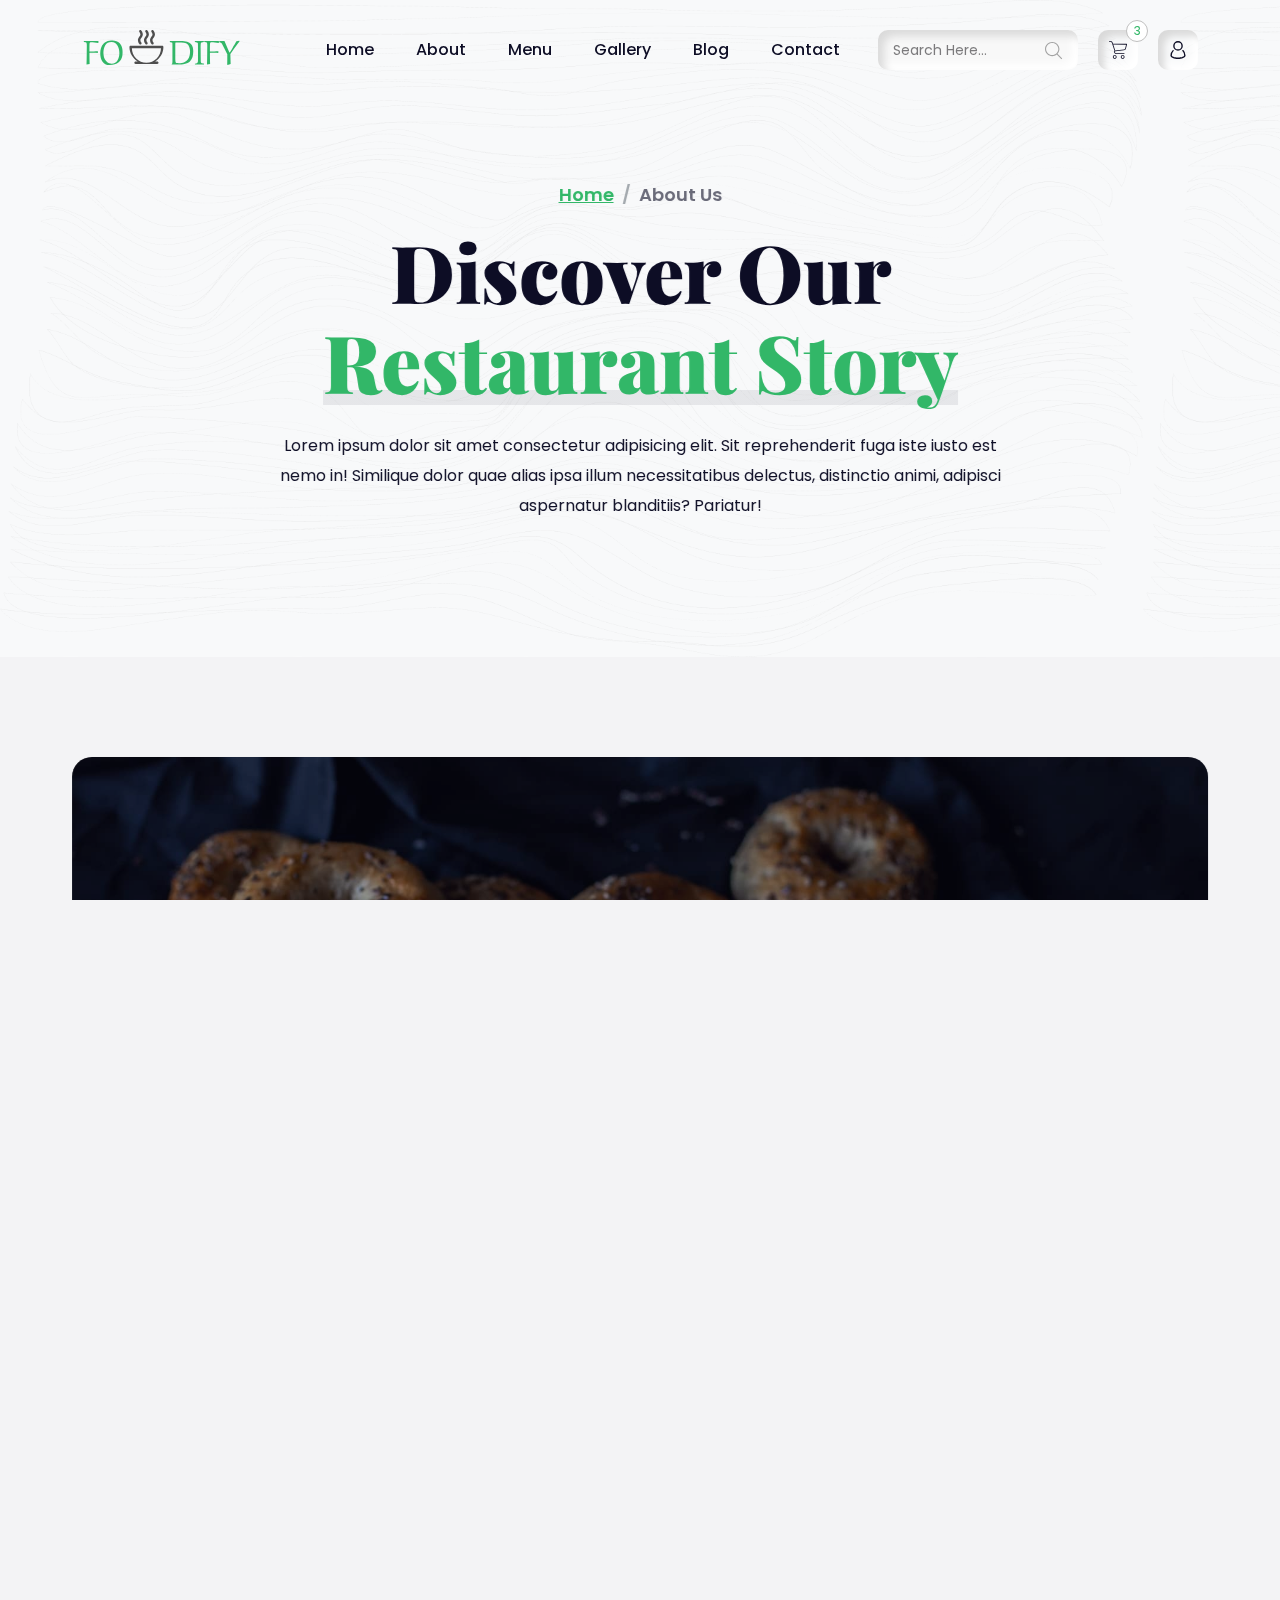
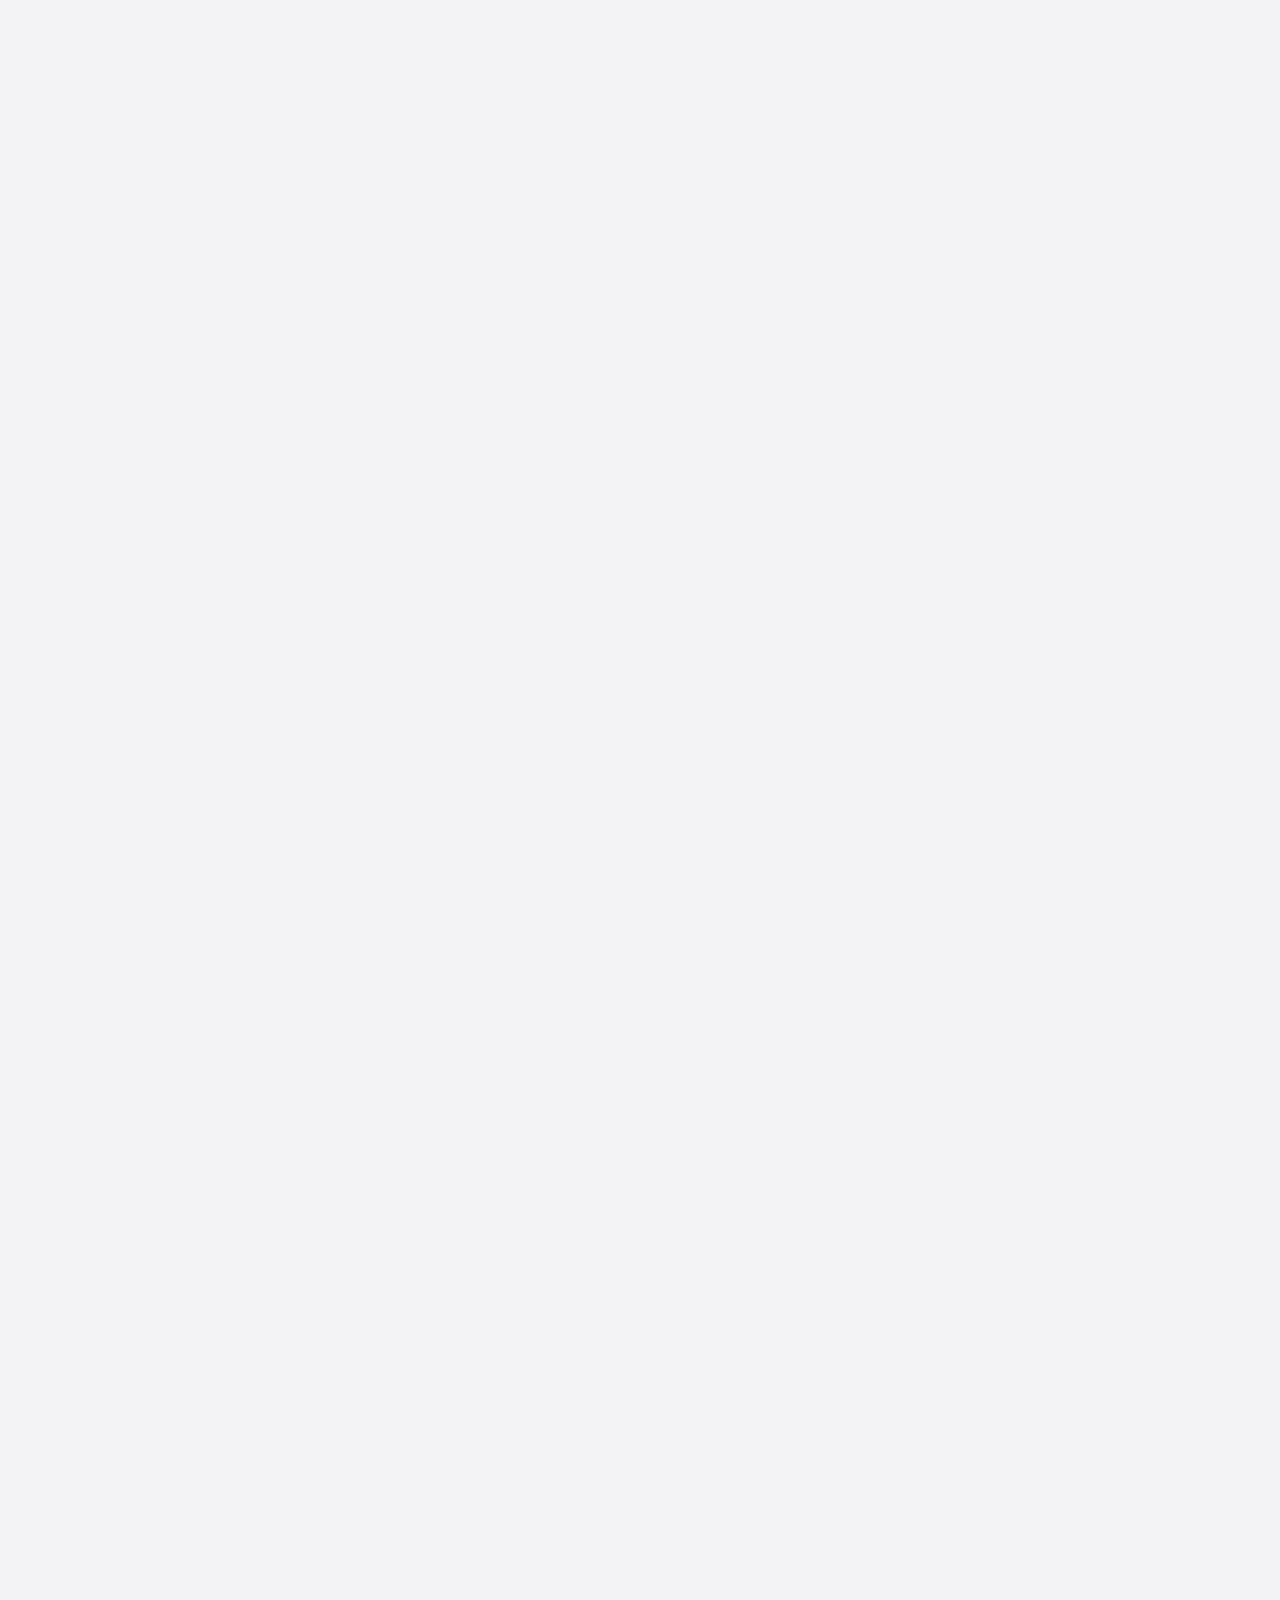
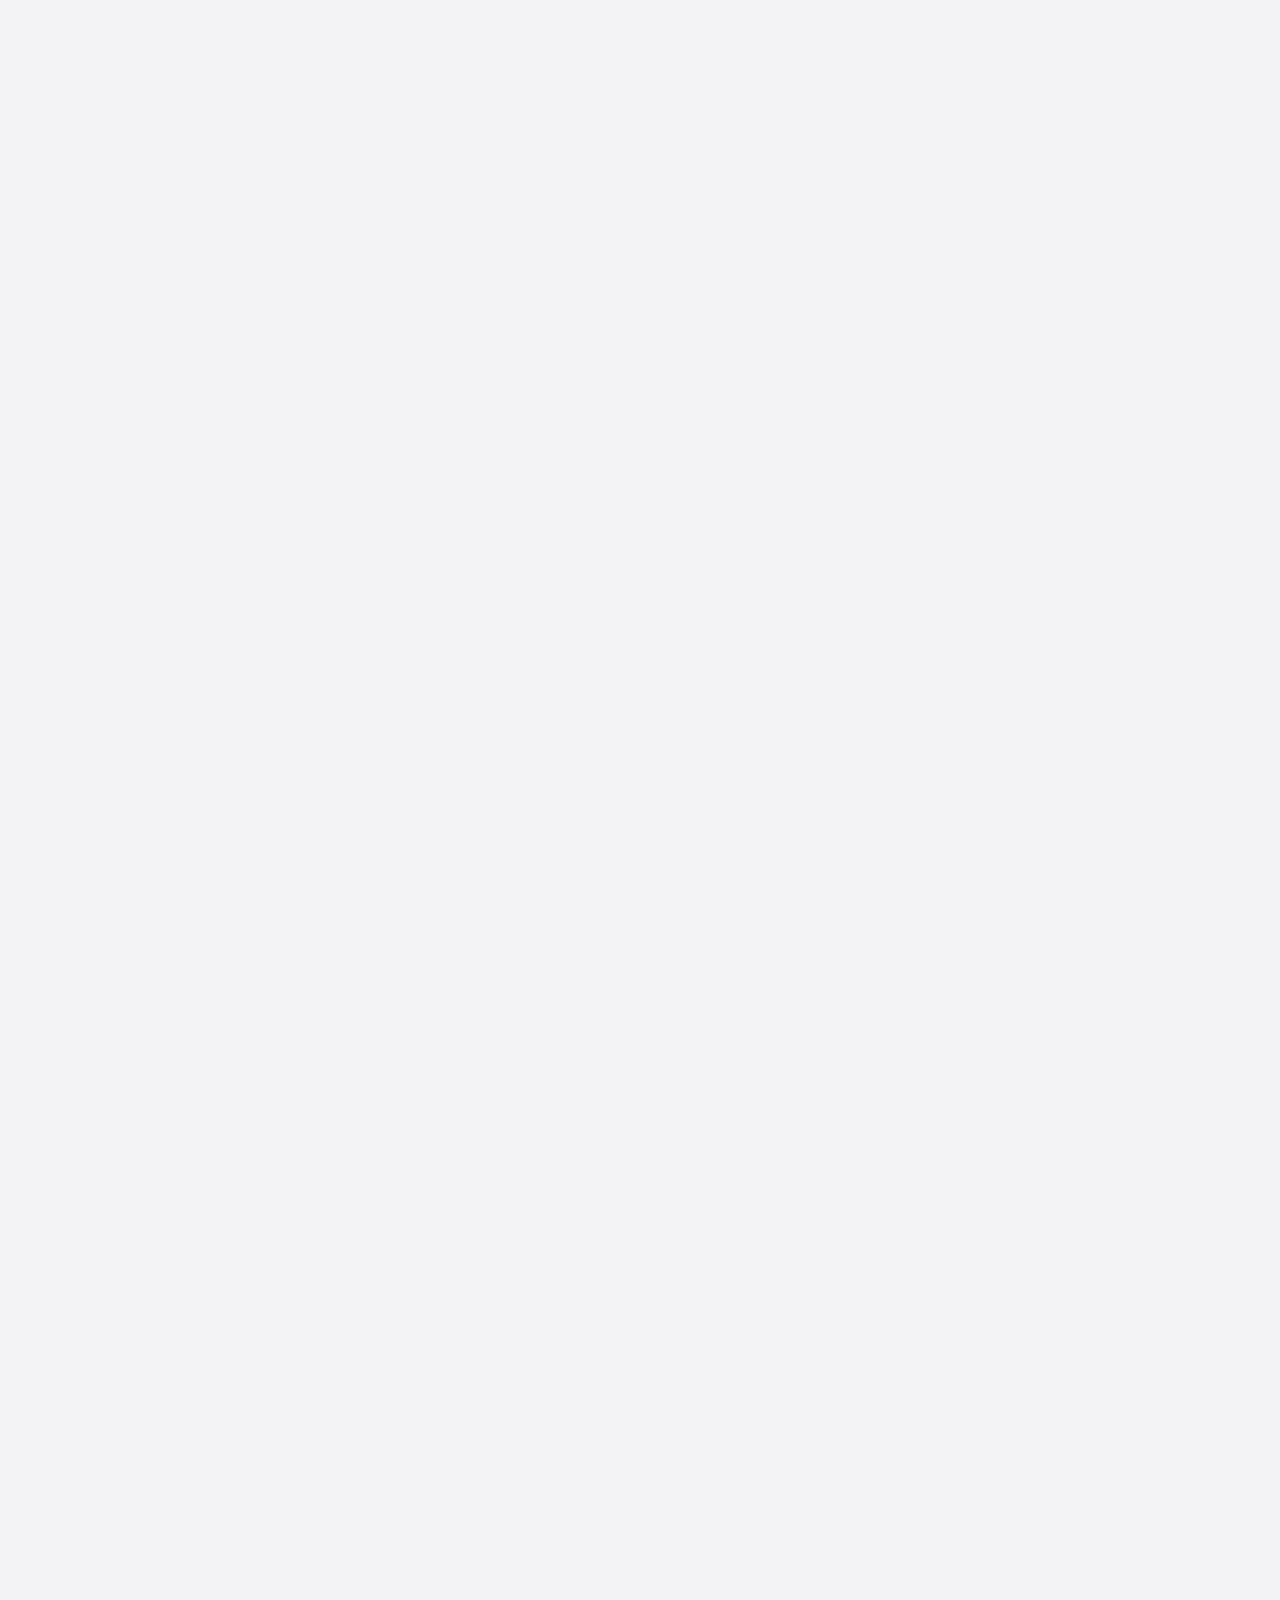
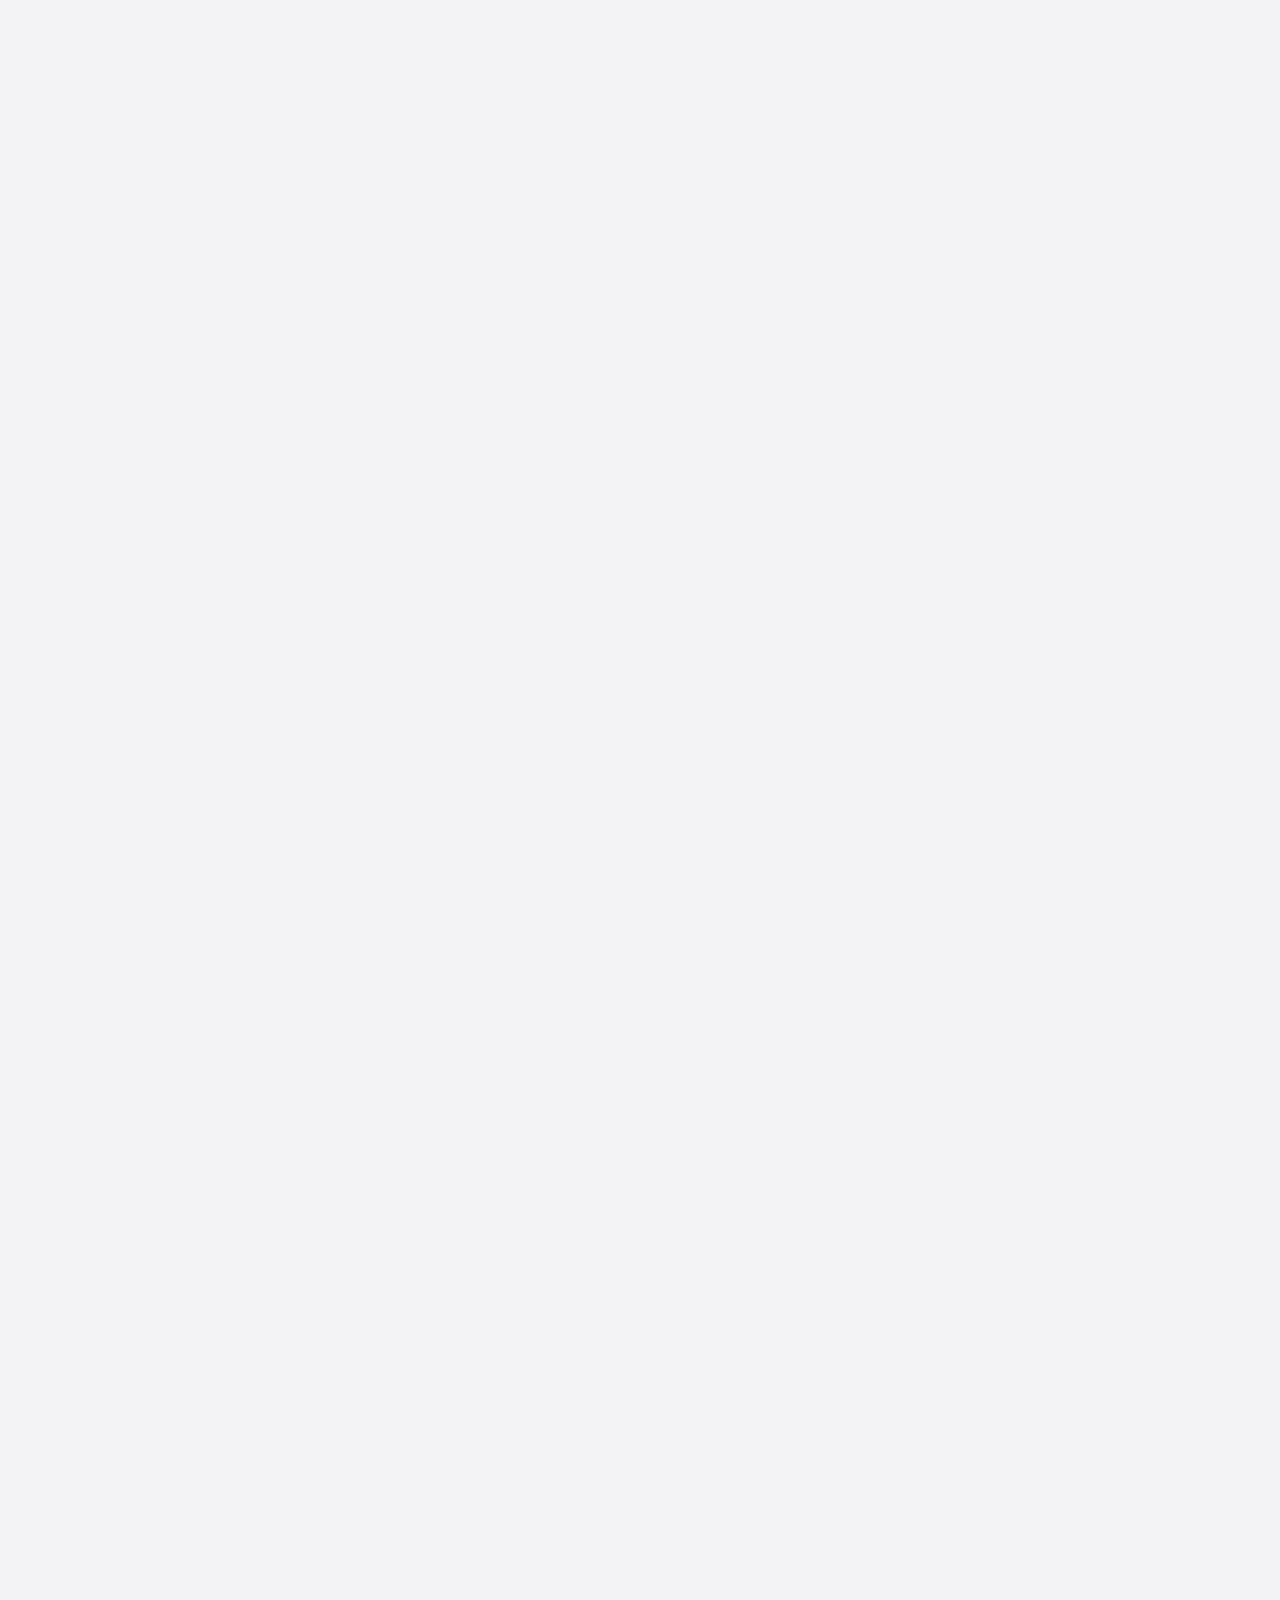
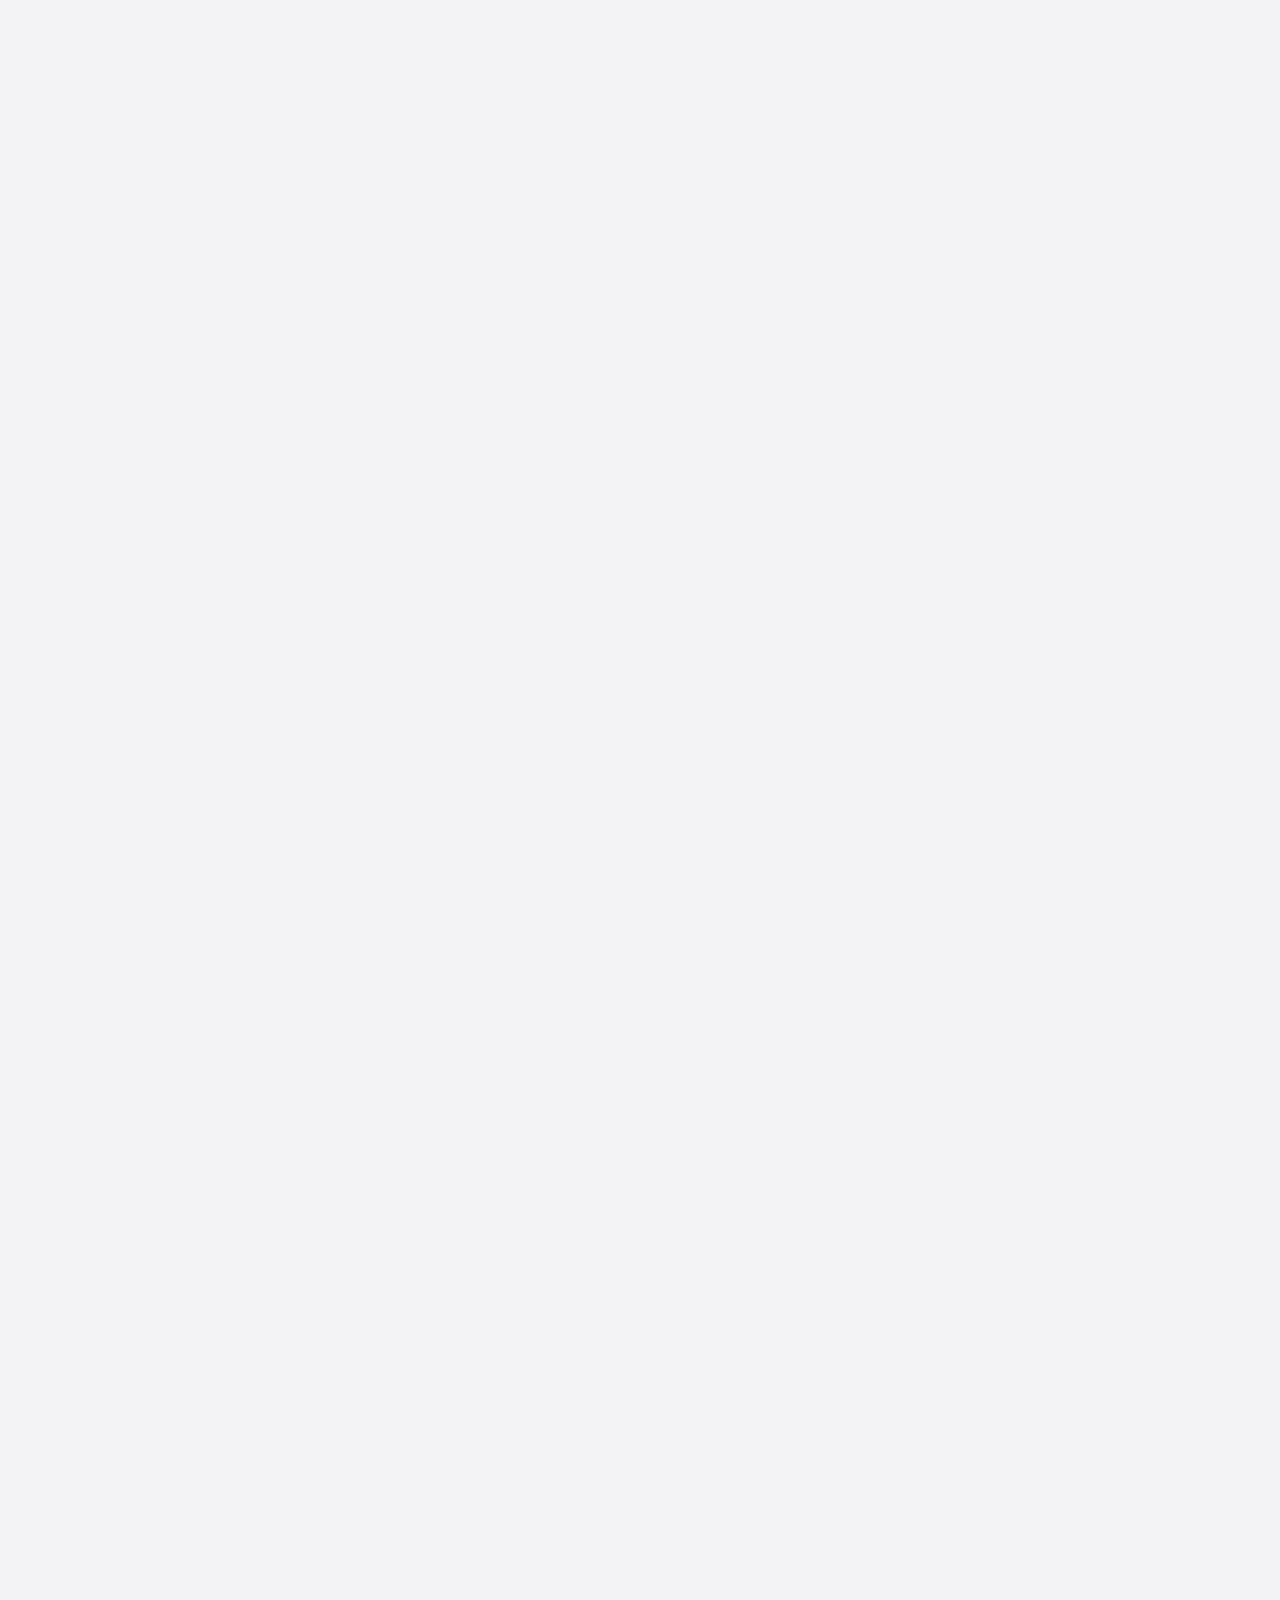
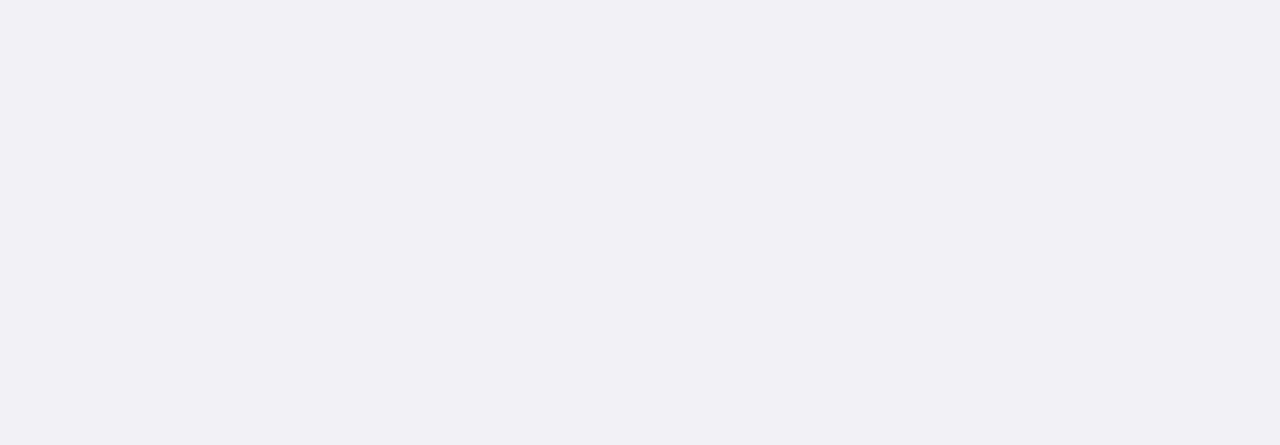
==== commit d6b5a167: "new" ====
--- a/about-us.html
+++ b/about-us.html
@@ -12,7 +12,8 @@
     <link rel="icon" href="assets/images/favicon.png" sizes="32x32" type="image/png">
 
     <!-- Google Fonts -->
-    <link href="https://fonts.googleapis.com/css2?family=Playfair+Display:ital,wght@0,400;0,500;0,600;0,700;0,800;0,900;1,400;1,500;1,600;1,700;1,800;1,900&family=Poppins:ital,wght@0,100;0,200;0,300;0,400;0,500;0,600;0,700;0,800;0,900;1,100;1,200;1,300;1,400;1,500;1,600;1,700;1,800;1,900&display=swap"
+    <link
+        href="https://fonts.googleapis.com/css2?family=Playfair+Display:ital,wght@0,400;0,500;0,600;0,700;0,800;0,900;1,400;1,500;1,600;1,700;1,800;1,900&family=Poppins:ital,wght@0,100;0,200;0,300;0,400;0,500;0,600;0,700;0,800;0,900;1,100;1,200;1,300;1,400;1,500;1,600;1,700;1,800;1,900&display=swap"
         rel="stylesheet">
 
     <!-- Bootstrap CSS Link -->
@@ -30,6 +31,34 @@
 </head>
 
 <body class="body-fixed">
+
+    <!-- Messenger Plugin chat Code -->
+    <div id="fb-root"></div>
+
+    <!-- Your Plugin chat code -->
+    <div id="fb-customer-chat" class="fb-customerchat">
+    </div>
+
+    <script>
+        var chatbox = document.getElementById('fb-customer-chat');
+        chatbox.setAttribute("page_id", "105733751924090");
+        chatbox.setAttribute("attribution", "biz_inbox");
+
+        window.fbAsyncInit = function () {
+            FB.init({
+                xfbml: true,
+                version: 'v12.0'
+            });
+        };
+
+        (function (d, s, id) {
+            var js, fjs = d.getElementsByTagName(s)[0];
+            if (d.getElementById(id)) return;
+            js = d.createElement(s); js.id = id;
+            js.src = 'https://connect.facebook.net/en_US/sdk/xfbml.customerchat.js';
+            fjs.parentNode.insertBefore(js, fjs);
+        }(document, 'script', 'facebook-jssdk'));
+    </script>
 
     <!-- Start of Page Loader-->
     <div class="page-loader">
@@ -55,17 +84,10 @@
                         <div class="header-menu">
                             <ul class="menu">
                                 <li><a title="Home" href="index.html">Home</a></li>
-                                <li><a title="About" class="active-menu" href="about-us.html">About</a></li>
+                                <li><a title="About" href="about-us.html">About</a></li>
                                 <li><a title="Menu" href="our-menu.html">Menu</a></li>
                                 <li><a title="Gallery" href="gallery.html">Gallery</a></li>
-                                <li class="dropdown-items">
-                                    <a title="Blog" href="javascript:void(0);">Blog <span class="for-des dropdown-icon"><i class="fas fa-chevron-down" aria-hidden="true"></i></span></a>
-                                    <span class="for-mob dropdown-icon"><i class="fas fa-chevron-down" aria-hidden="true"></i></span>
-                                    <ul class="sub-menu">
-                                        <li><a title="Blog" href="blog-page.html">Blog</a></li>
-                                        <li><a title="Blog Single" href="blog-single.html">Blog Single</a></li>
-                                    </ul>
-                                </li>
+                                <li><a title="Gallery" href="blog-page.html">Blog</a></li>
                                 <li><a title="Contact" href="contact.html">Contact</a></li>
                             </ul>
                         </div>
@@ -73,43 +95,44 @@
                             <form class="header-search-form for-des">
                                 <input class="form-input" type="search" placeholder="Search Here...">
                                 <button type="submit">
-                                        <svg xmlns="http://www.w3.org/2000/svg" width="18" height="18"
-                                            viewBox="0 0 21 21" fill="none">
-                                            <path
-                                                d="M19.8121 18.9148L14.6484 13.8335C16.0006 12.3644 16.8314 10.4214 16.8314 8.28335C16.8308 3.70967 13.0636 0.00250244 8.41614 0.00250244C3.7687 0.00250244 0.00149536 3.70967 0.00149536 8.28335C0.00149536 12.857 3.7687 16.5642 8.41614 16.5642C10.4242 16.5642 12.2659 15.8697 13.7125 14.715L18.8963 19.8163C19.1489 20.0651 19.559 20.0651 19.8115 19.8163C20.0647 19.5675 20.0647 19.1636 19.8121 18.9148ZM8.41614 15.2901C4.4839 15.2901 1.29621 12.1531 1.29621 8.28335C1.29621 4.4136 4.4839 1.27656 8.41614 1.27656C12.3484 1.27656 15.5361 4.4136 15.5361 8.28335C15.5361 12.1531 12.3484 15.2901 8.41614 15.2901Z"
-                                                fill="#4F4F4F" />
-                                        </svg>
-                                    </button>
+                                    <svg xmlns="http://www.w3.org/2000/svg" width="18" height="18" viewBox="0 0 21 21"
+                                        fill="none">
+                                        <path
+                                            d="M19.8121 18.9148L14.6484 13.8335C16.0006 12.3644 16.8314 10.4214 16.8314 8.28335C16.8308 3.70967 13.0636 0.00250244 8.41614 0.00250244C3.7687 0.00250244 0.00149536 3.70967 0.00149536 8.28335C0.00149536 12.857 3.7687 16.5642 8.41614 16.5642C10.4242 16.5642 12.2659 15.8697 13.7125 14.715L18.8963 19.8163C19.1489 20.0651 19.559 20.0651 19.8115 19.8163C20.0647 19.5675 20.0647 19.1636 19.8121 18.9148ZM8.41614 15.2901C4.4839 15.2901 1.29621 12.1531 1.29621 8.28335C1.29621 4.4136 4.4839 1.27656 8.41614 1.27656C12.3484 1.27656 15.5361 4.4136 15.5361 8.28335C15.5361 12.1531 12.3484 15.2901 8.41614 15.2901Z"
+                                            fill="#4F4F4F" />
+                                    </svg>
+                                </button>
                             </form>
                             <a title="Cart" href="cart-detail.html" class="header-btn header-cart">
-                                <svg xmlns="http://www.w3.org/2000/svg" version="1.1" width="18" height="18" x="0" y="0" viewBox="0 0 450.391 450.391" style="enable-background:new 0 0 512 512">
-                                        <g>
-                                            <path
-                                                d="M143.673,350.322c-25.969,0-47.02,21.052-47.02,47.02c0,25.969,21.052,47.02,47.02,47.02     c25.969,0,47.02-21.052,47.02-47.02C190.694,371.374,169.642,350.322,143.673,350.322z M143.673,423.465     c-14.427,0-26.122-11.695-26.122-26.122c0-14.427,11.695-26.122,26.122-26.122c14.427,0,26.122,11.695,26.122,26.122     C169.796,411.77,158.1,423.465,143.673,423.465z"
-                                                fill="var(--dark-color)"></path>
-                                            <path
-                                                d="M342.204,350.322c-25.969,0-47.02,21.052-47.02,47.02c0,25.969,21.052,47.02,47.02,47.02s47.02-21.052,47.02-47.02     C389.224,371.374,368.173,350.322,342.204,350.322z M342.204,423.465c-14.427,0-26.122-11.695-26.122-26.122     c0-14.427,11.695-26.122,26.122-26.122s26.122,11.695,26.122,26.122C368.327,411.77,356.631,423.465,342.204,423.465z"
-                                                fill="var(--dark-color)"></path>
-                                            <path
-                                                d="M448.261,76.037c-2.176-2.377-5.153-3.865-8.359-4.18L99.788,67.155L90.384,38.42     C83.759,19.211,65.771,6.243,45.453,6.028H10.449C4.678,6.028,0,10.706,0,16.477s4.678,10.449,10.449,10.449h35.004     c11.361,0.251,21.365,7.546,25.078,18.286l66.351,200.098l-5.224,12.016c-5.827,15.026-4.077,31.938,4.702,45.453     c8.695,13.274,23.323,21.466,39.184,21.943h203.233c5.771,0,10.449-4.678,10.449-10.449c0-5.771-4.678-10.449-10.449-10.449     H175.543c-8.957-0.224-17.202-4.936-21.943-12.539c-4.688-7.51-5.651-16.762-2.612-25.078l4.18-9.404l219.951-22.988     c24.16-2.661,44.034-20.233,49.633-43.886l25.078-105.012C450.96,81.893,450.36,78.492,448.261,76.037z M404.376,185.228     c-3.392,15.226-16.319,26.457-31.869,27.69l-217.339,22.465L106.58,88.053l320.261,4.702L404.376,185.228z"
-                                                fill="var(--dark-color)"></path>
-                                        </g>
-                                    </svg>
+                                <svg xmlns="http://www.w3.org/2000/svg" version="1.1" width="18" height="18" x="0" y="0"
+                                    viewBox="0 0 450.391 450.391" style="enable-background:new 0 0 512 512">
+                                    <g>
+                                        <path
+                                            d="M143.673,350.322c-25.969,0-47.02,21.052-47.02,47.02c0,25.969,21.052,47.02,47.02,47.02     c25.969,0,47.02-21.052,47.02-47.02C190.694,371.374,169.642,350.322,143.673,350.322z M143.673,423.465     c-14.427,0-26.122-11.695-26.122-26.122c0-14.427,11.695-26.122,26.122-26.122c14.427,0,26.122,11.695,26.122,26.122     C169.796,411.77,158.1,423.465,143.673,423.465z"
+                                            fill="var(--dark-color)"></path>
+                                        <path
+                                            d="M342.204,350.322c-25.969,0-47.02,21.052-47.02,47.02c0,25.969,21.052,47.02,47.02,47.02s47.02-21.052,47.02-47.02     C389.224,371.374,368.173,350.322,342.204,350.322z M342.204,423.465c-14.427,0-26.122-11.695-26.122-26.122     c0-14.427,11.695-26.122,26.122-26.122s26.122,11.695,26.122,26.122C368.327,411.77,356.631,423.465,342.204,423.465z"
+                                            fill="var(--dark-color)"></path>
+                                        <path
+                                            d="M448.261,76.037c-2.176-2.377-5.153-3.865-8.359-4.18L99.788,67.155L90.384,38.42     C83.759,19.211,65.771,6.243,45.453,6.028H10.449C4.678,6.028,0,10.706,0,16.477s4.678,10.449,10.449,10.449h35.004     c11.361,0.251,21.365,7.546,25.078,18.286l66.351,200.098l-5.224,12.016c-5.827,15.026-4.077,31.938,4.702,45.453     c8.695,13.274,23.323,21.466,39.184,21.943h203.233c5.771,0,10.449-4.678,10.449-10.449c0-5.771-4.678-10.449-10.449-10.449     H175.543c-8.957-0.224-17.202-4.936-21.943-12.539c-4.688-7.51-5.651-16.762-2.612-25.078l4.18-9.404l219.951-22.988     c24.16-2.661,44.034-20.233,49.633-43.886l25.078-105.012C450.96,81.893,450.36,78.492,448.261,76.037z M404.376,185.228     c-3.392,15.226-16.319,26.457-31.869,27.69l-217.339,22.465L106.58,88.053l320.261,4.702L404.376,185.228z"
+                                            fill="var(--dark-color)"></path>
+                                    </g>
+                                </svg>
                                 <span class="cart-number">3</span>
                             </a>
                             <a title="Account" href="javascript:void(0)" class="header-btn">
                                 <svg xmlns="http://www.w3.org/2000/svg" viewBox="0 0 32 32" width="22" height="22">
-                                        <g data-name="user people person users man" id="user_people_person_users_man">
-                                            <path
-                                                d="M23.74,16.18a1,1,0,1,0-1.41,1.42A9,9,0,0,1,25,24c0,1.22-3.51,3-9,3s-9-1.78-9-3a9,9,0,0,1,2.63-6.37,1,1,0,0,0,0-1.41,1,1,0,0,0-1.41,0A10.92,10.92,0,0,0,5,24c0,3.25,5.67,5,11,5s11-1.75,11-5A10.94,10.94,0,0,0,23.74,16.18Z"
-                                                fill="var(--dark-color)">
-                                            </path>
-                                            <path
-                                                d="M16,17a7,7,0,1,0-7-7A7,7,0,0,0,16,17ZM16,5a5,5,0,1,1-5,5A5,5,0,0,1,16,5Z"
-                                                fill="var(--dark-color)">
-                                            </path>
-                                        </g>
-                                    </svg>
+                                    <g data-name="user people person users man" id="user_people_person_users_man">
+                                        <path
+                                            d="M23.74,16.18a1,1,0,1,0-1.41,1.42A9,9,0,0,1,25,24c0,1.22-3.51,3-9,3s-9-1.78-9-3a9,9,0,0,1,2.63-6.37,1,1,0,0,0,0-1.41,1,1,0,0,0-1.41,0A10.92,10.92,0,0,0,5,24c0,3.25,5.67,5,11,5s11-1.75,11-5A10.94,10.94,0,0,0,23.74,16.18Z"
+                                            fill="var(--dark-color)">
+                                        </path>
+                                        <path
+                                            d="M16,17a7,7,0,1,0-7-7A7,7,0,0,0,16,17ZM16,5a5,5,0,1,1-5,5A5,5,0,0,1,16,5Z"
+                                            fill="var(--dark-color)">
+                                        </path>
+                                    </g>
+                                </svg>
                             </a>
                         </div>
                     </div>
@@ -123,7 +146,8 @@
     <div id="viewport">
         <div id="js-scroll-content">
             <!-- Start of Inner Banner -->
-            <section class="inner-banner bg-light repeat-img" style="background-image: url('assets/images/blog-pattern-bg.png');">
+            <section class="inner-banner bg-light repeat-img"
+                style="background-image: url('assets/images/blog-pattern-bg.png');">
                 <div class="container">
                     <div class="row">
                         <div class="col-lg-8 m-auto">
@@ -135,7 +159,9 @@
                                     </ul>
                                 </div>
                                 <h1 class="h1-title">Discover Our <span>Restaurant Story</span></h1>
-                                <p>Lorem ipsum dolor sit amet consectetur adipisicing elit. Sit reprehenderit fuga iste iusto est nemo in! Similique dolor quae alias ipsa illum necessitatibus delectus, distinctio animi, adipisci aspernatur blanditiis? Pariatur!</p>
+                                <p>Lorem ipsum dolor sit amet consectetur adipisicing elit. Sit reprehenderit fuga iste
+                                    iusto est nemo in! Similique dolor quae alias ipsa illum necessitatibus delectus,
+                                    distinctio animi, adipisci aspernatur blanditiis? Pariatur!</p>
                             </div>
                         </div>
                     </div>
@@ -150,13 +176,15 @@
                         <div class="row">
                             <div class="col-lg-12">
                                 <div class="about-page-sec-img-wp section pb-0">
-                                    <div class="about-page-sec-img back-img white-text text-center" style="background-image: url('assets/images/about-page-img.jpg');">
+                                    <div class="about-page-sec-img back-img white-text text-center"
+                                        style="background-image: url('assets/images/about-page-img.jpg');">
                                         <div class="sec-wp">
                                             <h2 class="xxl-title">The Best International <span>Recipes</span></h2>
                                         </div>
                                         <div class="bg-overlay dark-overlay"></div>
                                     </div>
-                                    <img width="400" height="400" src="assets/images/about-page-dish.png" alt="About Page Dish">
+                                    <img width="400" height="400" src="assets/images/about-page-dish.png"
+                                        alt="About Page Dish">
                                 </div>
                             </div>
                         </div>
@@ -166,7 +194,8 @@
             <!-- End of About Aage Sec -->
 
             <!-- Start of About Page Text-->
-            <section class="about-page-text section bg-light repeat-img" style="background-image: url('assets/images/menu-bg.png');">
+            <section class="about-page-text section bg-light repeat-img"
+                style="background-image: url('assets/images/menu-bg.png');">
                 <div class="container">
                     <div class="row mb-5">
                         <div class="col-lg-8 m-auto">
@@ -175,8 +204,12 @@
                                 <div class="sec-title-shape mb-4">
                                     <img src="assets/images/title-shape.svg" alt="Title Shape">
                                 </div>
-                                <p>Lorem ipsum dolor sit, amet consectetur adipisicing elit. Recusandae assumenda similique eligendi inventore dolorum, doloremque, quis quibusdam facere magnam, earum dolorem tempora repellendus enim illum. Eaque laboriosam
-                                    molestias error. Incidunt iusto fugiat soluta vitae quisquam! Commodi facilis non voluptatum qui eum eligendi est repellendus rerum? Repellat expedita reiciendis est atque impedit neque, sunt voluptas iusto eos. Natus
+                                <p>Lorem ipsum dolor sit, amet consectetur adipisicing elit. Recusandae assumenda
+                                    similique eligendi inventore dolorum, doloremque, quis quibusdam facere magnam,
+                                    earum dolorem tempora repellendus enim illum. Eaque laboriosam
+                                    molestias error. Incidunt iusto fugiat soluta vitae quisquam! Commodi facilis non
+                                    voluptatum qui eum eligendi est repellendus rerum? Repellat expedita reiciendis est
+                                    atque impedit neque, sunt voluptas iusto eos. Natus
                                     vitae culpa distinctio.
                                 </p>
                             </div>
@@ -187,14 +220,30 @@
                         <div class="col-lg-10 m-auto">
                             <div class="book-table-img-slider" id="icon">
                                 <div class="swiper-wrapper">
-                                    <a href="assets/images/book-table-img.jpg" data-fancybox="table-slider" class="book-table-img back-img swiper-slide" style="background-image: url('assets/images/book-table-img.jpg');"></a>
-                                    <a href="assets/images/book-table-img2.jpg" data-fancybox="table-slider" class="book-table-img back-img swiper-slide" style="background-image: url('assets/images/book-table-img2.jpg');"></a>
-                                    <a href="assets/images/book-table-img3.jpg" data-fancybox="table-slider" class="book-table-img back-img swiper-slide" style="background-image: url('assets/images/book-table-img3.jpg');"></a>
-                                    <a href="assets/images/book-table-img4.jpg" data-fancybox="table-slider" class="book-table-img back-img swiper-slide" style="background-image: url('assets/images/book-table-img4.jpg');"></a>
-                                    <a href="assets/images/book-table-img.jpg" data-fancybox="table-slider" class="book-table-img back-img swiper-slide" style="background-image: url('assets/images/book-table-img.jpg');"></a>
-                                    <a href="assets/images/book-table-img2.jpg" data-fancybox="table-slider" class="book-table-img back-img swiper-slide" style="background-image: url('assets/images/book-table-img2.jpg');"></a>
-                                    <a href="assets/images/book-table-img3.jpg" data-fancybox="table-slider" class="book-table-img back-img swiper-slide" style="background-image: url('assets/images/book-table-img3.jpg');"></a>
-                                    <a href="assets/images/book-table-img4.jpg" data-fancybox="table-slider" class="book-table-img back-img swiper-slide" style="background-image: url('assets/images/book-table-img4.jpg');"></a>
+                                    <a href="assets/images/book-table-img.jpg" data-fancybox="table-slider"
+                                        class="book-table-img back-img swiper-slide"
+                                        style="background-image: url('assets/images/book-table-img.jpg');"></a>
+                                    <a href="assets/images/book-table-img2.jpg" data-fancybox="table-slider"
+                                        class="book-table-img back-img swiper-slide"
+                                        style="background-image: url('assets/images/book-table-img2.jpg');"></a>
+                                    <a href="assets/images/book-table-img3.jpg" data-fancybox="table-slider"
+                                        class="book-table-img back-img swiper-slide"
+                                        style="background-image: url('assets/images/book-table-img3.jpg');"></a>
+                                    <a href="assets/images/book-table-img4.jpg" data-fancybox="table-slider"
+                                        class="book-table-img back-img swiper-slide"
+                                        style="background-image: url('assets/images/book-table-img4.jpg');"></a>
+                                    <a href="assets/images/book-table-img.jpg" data-fancybox="table-slider"
+                                        class="book-table-img back-img swiper-slide"
+                                        style="background-image: url('assets/images/book-table-img.jpg');"></a>
+                                    <a href="assets/images/book-table-img2.jpg" data-fancybox="table-slider"
+                                        class="book-table-img back-img swiper-slide"
+                                        style="background-image: url('assets/images/book-table-img2.jpg');"></a>
+                                    <a href="assets/images/book-table-img3.jpg" data-fancybox="table-slider"
+                                        class="book-table-img back-img swiper-slide"
+                                        style="background-image: url('assets/images/book-table-img3.jpg');"></a>
+                                    <a href="assets/images/book-table-img4.jpg" data-fancybox="table-slider"
+                                        class="book-table-img back-img swiper-slide"
+                                        style="background-image: url('assets/images/book-table-img4.jpg');"></a>
                                 </div>
 
 
@@ -253,12 +302,19 @@
                         <div class="col-lg-6 order-lg-1 order-2">
                             <div class="sec-text" data-scroll data-scroll-speed="1.2">
                                 <h2 class="xxl-title">the process</h2>
-                                <p>it is dolor sit amet consectetur adipisicing elit. Voluptatem ratione nisi aspernatur, tempora illo ea inventore repellat ullam nobis nulla numquam ipsam ad quibusdam doloribus quia autem incidunt dolore, dolorum quisquam
-                                    eligendi? Deleniti in, aut dolores neque magnam veniam earum quaerat? Laboriosam inventore dolor exercitationem in perspiciatis quae aspernatur sunt eligendi quis, quisquam molestiae tenetur deserunt aperiam ducimus.
+                                <p>it is dolor sit amet consectetur adipisicing elit. Voluptatem ratione nisi
+                                    aspernatur, tempora illo ea inventore repellat ullam nobis nulla numquam ipsam ad
+                                    quibusdam doloribus quia autem incidunt dolore, dolorum quisquam
+                                    eligendi? Deleniti in, aut dolores neque magnam veniam earum quaerat? Laboriosam
+                                    inventore dolor exercitationem in perspiciatis quae aspernatur sunt eligendi quis,
+                                    quisquam molestiae tenetur deserunt aperiam ducimus.
                                     Optio, ab!
                                 </p>
-                                <p>Facere tenetur accusantium nisi veniam asperiores dolorum sit fuga porro a corrupti ipsa, assumenda provident saepe nesciunt cum. Tenetur, mollitia asperiores! Consequatur quo, accusamus, saepe perspiciatis tenetur minima
-                                    impedit in iste porro quasi recusandae! Dignissimos cum ducimus illum possimus, qui quia, suscipit libero voluptates velit saepe cumque.</p>
+                                <p>Facere tenetur accusantium nisi veniam asperiores dolorum sit fuga porro a corrupti
+                                    ipsa, assumenda provident saepe nesciunt cum. Tenetur, mollitia asperiores!
+                                    Consequatur quo, accusamus, saepe perspiciatis tenetur minima
+                                    impedit in iste porro quasi recusandae! Dignissimos cum ducimus illum possimus, qui
+                                    quia, suscipit libero voluptates velit saepe cumque.</p>
                             </div>
                         </div>
                         <div class="col-lg-6 order-lg-2 order-1">
@@ -294,7 +350,8 @@
                             <div class="swiper-wrapper">
                                 <div class="col-lg-4 swiper-slide">
                                     <div class="team-box text-center">
-                                        <div class="team-img back-img" style="background-image: url('assets/images/chef-1.jpg');">
+                                        <div class="team-img back-img"
+                                            style="background-image: url('assets/images/chef-1.jpg');">
                                         </div>
                                         <h3 class="h3-title">Donald C. Foster</h3>
                                         <div class="social-icon">
@@ -320,7 +377,8 @@
                                 </div>
                                 <div class="col-lg-4 swiper-slide">
                                     <div class="team-box text-center">
-                                        <div class="team-img back-img" style="background-image: url('assets/images/chef-2.jpg');">
+                                        <div class="team-img back-img"
+                                            style="background-image: url('assets/images/chef-2.jpg');">
                                         </div>
                                         <h3 class="h3-title">Keith K. Dennison</h3>
                                         <div class="social-icon">
@@ -346,7 +404,8 @@
                                 </div>
                                 <div class="col-lg-4 swiper-slide">
                                     <div class="team-box text-center">
-                                        <div class="team-img back-img" style="background-image: url('assets/images/chef-3.jpg');">
+                                        <div class="team-img back-img"
+                                            style="background-image: url('assets/images/chef-3.jpg');">
                                         </div>
                                         <h3 class="h3-title">Larry A. Theroux</h3>
                                         <div class="social-icon">
@@ -372,7 +431,8 @@
                                 </div>
                                 <div class="col-lg-4 swiper-slide">
                                     <div class="team-box text-center">
-                                        <div class="team-img back-img" style="background-image: url('assets/images/chef-4.jpg');">
+                                        <div class="team-img back-img"
+                                            style="background-image: url('assets/images/chef-4.jpg');">
                                         </div>
                                         <h3 class="h3-title">William S. Delacruz</h3>
                                         <div class="social-icon">
@@ -398,7 +458,8 @@
                                 </div>
                                 <div class="col-lg-4 swiper-slide">
                                     <div class="team-box text-center">
-                                        <div class="team-img back-img" style="background-image: url('assets/images/chef-5.jpg');">
+                                        <div class="team-img back-img"
+                                            style="background-image: url('assets/images/chef-5.jpg');">
                                         </div>
                                         <h3 class="h3-title">John W. Moore</h3>
                                         <div class="social-icon">
@@ -441,7 +502,8 @@
             <!-- End of Our Team Sec-->
 
             <!-- Start of Testimonials -->
-            <section class="testimonials section back-img" style="background-image: url(assets/images/testimonials-bg.jpg);">
+            <section class="testimonials section back-img"
+                style="background-image: url(assets/images/testimonials-bg.jpg);">
                 <div class="sec-wp">
                     <div class="container">
                         <div class="row">
@@ -466,56 +528,72 @@
                                     <div class="col-lg-6">
                                         <div class="testimonials-box">
                                             <div class="testimonial-box-top">
-                                                <div class="testimonials-box-img back-img" style="background-image: url('assets/images/testimonial-1.jpg');"></div>
+                                                <div class="testimonials-box-img back-img"
+                                                    style="background-image: url('assets/images/testimonial-1.jpg');">
+                                                </div>
                                                 <div class="star-rating-wp">
-                                                    <div class="star-rating"> <span class="star-rating__fill" style="width: 85%"></span></div>
+                                                    <div class="star-rating"> <span class="star-rating__fill"
+                                                            style="width: 85%"></span></div>
                                                 </div>
                                             </div>
                                             <div class="testimonials-box-text">
                                                 <h3 class="h3-title">Ashley T. Childers</h3>
-                                                <p>Lorem ipsum dolor sit amet consectetur adipisicing elit. Quam saepe asperiores odit perspiciatis.</p>
+                                                <p>Lorem ipsum dolor sit amet consectetur adipisicing elit. Quam saepe
+                                                    asperiores odit perspiciatis.</p>
                                             </div>
                                         </div>
                                     </div>
                                     <div class="col-lg-6">
                                         <div class="testimonials-box">
                                             <div class="testimonial-box-top">
-                                                <div class="testimonials-box-img back-img" style="background-image: url('assets/images/testimonial-2.jpg');"></div>
+                                                <div class="testimonials-box-img back-img"
+                                                    style="background-image: url('assets/images/testimonial-2.jpg');">
+                                                </div>
                                                 <div class="star-rating-wp">
-                                                    <div class="star-rating"> <span class="star-rating__fill" style="width: 80%"></span></div>
+                                                    <div class="star-rating"> <span class="star-rating__fill"
+                                                            style="width: 80%"></span></div>
                                                 </div>
                                             </div>
                                             <div class="testimonials-box-text">
                                                 <h3 class="h3-title">Robert E. Cain</h3>
-                                                <p>Lorem ipsum dolor sit amet consectetur adipisicing elit. Quam saepe asperiores odit perspiciatis.</p>
+                                                <p>Lorem ipsum dolor sit amet consectetur adipisicing elit. Quam saepe
+                                                    asperiores odit perspiciatis.</p>
                                             </div>
                                         </div>
                                     </div>
                                     <div class="col-lg-6">
                                         <div class="testimonials-box">
                                             <div class="testimonial-box-top">
-                                                <div class="testimonials-box-img back-img" style="background-image: url('assets/images/testimonial-3.jpg');"></div>
+                                                <div class="testimonials-box-img back-img"
+                                                    style="background-image: url('assets/images/testimonial-3.jpg');">
+                                                </div>
                                                 <div class="star-rating-wp">
-                                                    <div class="star-rating"> <span class="star-rating__fill" style="width: 89%"></span></div>
+                                                    <div class="star-rating"> <span class="star-rating__fill"
+                                                            style="width: 89%"></span></div>
                                                 </div>
                                             </div>
                                             <div class="testimonials-box-text">
                                                 <h3 class="h3-title">Brad J. Barnes</h3>
-                                                <p>Lorem ipsum dolor sit amet consectetur adipisicing elit. Quam saepe asperiores odit perspiciatis.</p>
+                                                <p>Lorem ipsum dolor sit amet consectetur adipisicing elit. Quam saepe
+                                                    asperiores odit perspiciatis.</p>
                                             </div>
                                         </div>
                                     </div>
                                     <div class="col-lg-6">
                                         <div class="testimonials-box">
                                             <div class="testimonial-box-top">
-                                                <div class="testimonials-box-img back-img" style="background-image: url('assets/images/testimonial-4.jpg');"></div>
+                                                <div class="testimonials-box-img back-img"
+                                                    style="background-image: url('assets/images/testimonial-4.jpg');">
+                                                </div>
                                                 <div class="star-rating-wp">
-                                                    <div class="star-rating"> <span class="star-rating__fill" style="width: 100%"></span></div>
+                                                    <div class="star-rating"> <span class="star-rating__fill"
+                                                            style="width: 100%"></span></div>
                                                 </div>
                                             </div>
                                             <div class="testimonials-box-text">
                                                 <h3 class="h3-title">Frances G. Becerra</h3>
-                                                <p>Lorem ipsum dolor sit amet consectetur adipisicing elit. Quam saepe asperiores odit perspiciatis.</p>
+                                                <p>Lorem ipsum dolor sit amet consectetur adipisicing elit. Quam saepe
+                                                    asperiores odit perspiciatis.</p>
                                             </div>
                                         </div>
                                     </div>
@@ -528,7 +606,8 @@
             <!-- End of Testimonials -->
 
             <!-- Start of Bg Pattern Sec-->
-            <div class="bg-pattern bg-light repeat-img" style="background-image: url('assets/images/blog-pattern-bg.png');">
+            <div class="bg-pattern bg-light repeat-img"
+                style="background-image: url('assets/images/blog-pattern-bg.png');">
                 <!-- Start of Blog Sec-->
                 <section class="blog-sec section" id="blog">
                     <div class="blog-shape rellax" data-rellax-speed="1" data-rellax-percentage="-0.5">
@@ -551,39 +630,51 @@
                             <div class="row">
                                 <div class="col-lg-4">
                                     <div class="blog-box">
-                                        <div class="blog-img back-img" style="background-image: url('assets/images/blog-1.jpg');">
+                                        <div class="blog-img back-img"
+                                            style="background-image: url('assets/images/blog-1.jpg');">
                                         </div>
                                         <div class="blog-text">
                                             <p class="blog-date">March.02.2021</p>
-                                            <a class="h4-title" title="Aenean magna, a lobortis mauris vehicula sed." href="blog-single.html"> Aenean magna, a lobortis mauris vehicula
+                                            <a class="h4-title" title="Aenean magna, a lobortis mauris vehicula sed."
+                                                href="blog-single.html"> Aenean magna, a lobortis mauris vehicula
                                                 sed.</a>
-                                            <p>Lorem ipsum, dolor sit amet consectetur adipisicing elit. culpa atque nostrum cum praesentium nam, eveniet, quas magni.</p>
-                                            <a title="Read more" href="blog-single.html" class="sec-btn"> Read more 👉</a>
+                                            <p>Lorem ipsum, dolor sit amet consectetur adipisicing elit. culpa atque
+                                                nostrum cum praesentium nam, eveniet, quas magni.</p>
+                                            <a title="Read more" href="blog-single.html" class="sec-btn"> Read more
+                                                👉</a>
                                         </div>
                                     </div>
                                 </div>
                                 <div class="col-lg-4">
                                     <div class="blog-box">
-                                        <div class="blog-img back-img" style="background-image: url('assets/images/blog-2.jpg');">
+                                        <div class="blog-img back-img"
+                                            style="background-image: url('assets/images/blog-2.jpg');">
                                         </div>
                                         <div class="blog-text">
                                             <p class="blog-date">August.08.2021</p>
-                                            <a class="h4-title" title="Vehicula magna, a lobortis mauris vehicula sed." href="blog-single.html"> Vehicula magna, a lobortis mauris vehicula
+                                            <a class="h4-title" title="Vehicula magna, a lobortis mauris vehicula sed."
+                                                href="blog-single.html"> Vehicula magna, a lobortis mauris vehicula
                                                 sed.</a>
-                                            <p>Lorem ipsum, dolor sit amet consectetur adipisicing elit. culpa atque nostrum cum praesentium nam, eveniet, quas magni.</p>
-                                            <a title="Read more" href="blog-single.html" class="sec-btn"> Read more 👉</a>
+                                            <p>Lorem ipsum, dolor sit amet consectetur adipisicing elit. culpa atque
+                                                nostrum cum praesentium nam, eveniet, quas magni.</p>
+                                            <a title="Read more" href="blog-single.html" class="sec-btn"> Read more
+                                                👉</a>
                                         </div>
                                     </div>
                                 </div>
                                 <div class="col-lg-4">
                                     <div class="blog-box">
-                                        <div class="blog-img back-img" style="background-image: url('assets/images/blog-3.jpg');">
+                                        <div class="blog-img back-img"
+                                            style="background-image: url('assets/images/blog-3.jpg');">
                                         </div>
                                         <div class="blog-text">
                                             <p class="blog-date">October.12.2021</p>
-                                            <a class="h4-title" title="culpa atque nostrum cum praesentium nam" href="blog-single.html">culpa atque nostrum cum praesentium nam</a>
-                                            <p>Lorem ipsum, dolor sit amet consectetur adipisicing elit. culpa atque nostrum cum praesentium nam, eveniet, quas magni.</p>
-                                            <a title="Read more" href="blog-single.html" class="sec-btn"> Read more 👉</a>
+                                            <a class="h4-title" title="culpa atque nostrum cum praesentium nam"
+                                                href="blog-single.html">culpa atque nostrum cum praesentium nam</a>
+                                            <p>Lorem ipsum, dolor sit amet consectetur adipisicing elit. culpa atque
+                                                nostrum cum praesentium nam, eveniet, quas magni.</p>
+                                            <a title="Read more" href="blog-single.html" class="sec-btn"> Read more
+                                                👉</a>
                                         </div>
                                     </div>
                                 </div>
@@ -602,15 +693,18 @@
                         <div class="container">
                             <div class="row">
                                 <div class="col-lg-8 m-auto">
-                                    <div class="newslatter-box text-center back-img white-text" style="background-image: url('assets/images/newsletter-bg.jpg');">
+                                    <div class="newslatter-box text-center back-img white-text"
+                                        style="background-image: url('assets/images/newsletter-bg.jpg');">
                                         <div class="bg-overlay dark-overlay"></div>
                                         <div class="sec-wp">
                                             <div class="newslatter-box-text">
                                                 <h2 class="h2-title">Subscribe our newsletter</h2>
-                                                <p>In beatae, consequatur, nulla quas nemo, similique nobis incidunt corporis modi commodi neque temporibus illo excepturi.</p>
+                                                <p>In beatae, consequatur, nulla quas nemo, similique nobis incidunt
+                                                    corporis modi commodi neque temporibus illo excepturi.</p>
                                             </div>
                                             <form class="newslatter-form">
-                                                <input type="email" class="form-input" placeholder="Enter Your Email Here" required>
+                                                <input type="email" class="form-input"
+                                                    placeholder="Enter Your Email Here" required>
                                                 <button type="submit" class="sec-btn primary-btn">submit</button>
                                             </form>
                                         </div>
@@ -643,7 +737,8 @@
                                                 <img src="assets/images/logo.svg" alt="Logo">
                                             </a>
                                         </div>
-                                        <p>dolor sit amet consectetur, adipisicing elit. Dignissimos est sapiente fugit enim quisquam! Iste laboriosam aperiam sunt in eligendi?</p>
+                                        <p>dolor sit amet consectetur, adipisicing elit. Dignissimos est sapiente fugit
+                                            enim quisquam! Iste laboriosam aperiam sunt in eligendi?</p>
                                         <div class="social-icon">
                                             <ul>
                                                 <li>
@@ -683,7 +778,8 @@
                                             <h3 class="h3-title">links</h3>
                                             <ul class="column-2">
                                                 <li><a title="Home" href="index.html">Home</a></li>
-                                                <li><a title="About" href="about-us.html" class="footer-active-menu">About</a></li>
+                                                <li><a title="About" href="about-us.html"
+                                                        class="footer-active-menu">About</a></li>
                                                 <li><a title="Our Menu" href="our-menu.html">our menu</a></li>
                                                 <li><a title="Gallery" href="gallery.html">gallery</a></li>
                                                 <li><a title="Blog" href="blog-page.html">blog</a></li>
@@ -713,7 +809,9 @@
                         <div class="row">
                             <div class="col-lg-12 text-center">
                                 <div class="copyright-text">
-                                    <p>Copyright © 2021 <a href="https://themeforest.net/user/geekwebsolution" title="GeekCodeLab" target="_blank">GeekCodeLab</a>. All Rights Reserved.</p>
+                                    <p>Copyright © 2021 <a href="https://themeforest.net/user/geekwebsolution"
+                                            title="GeekCodeLab" target="_blank">GeekCodeLab</a>. All Rights Reserved.
+                                    </p>
                                 </div>
                             </div>
                         </div>
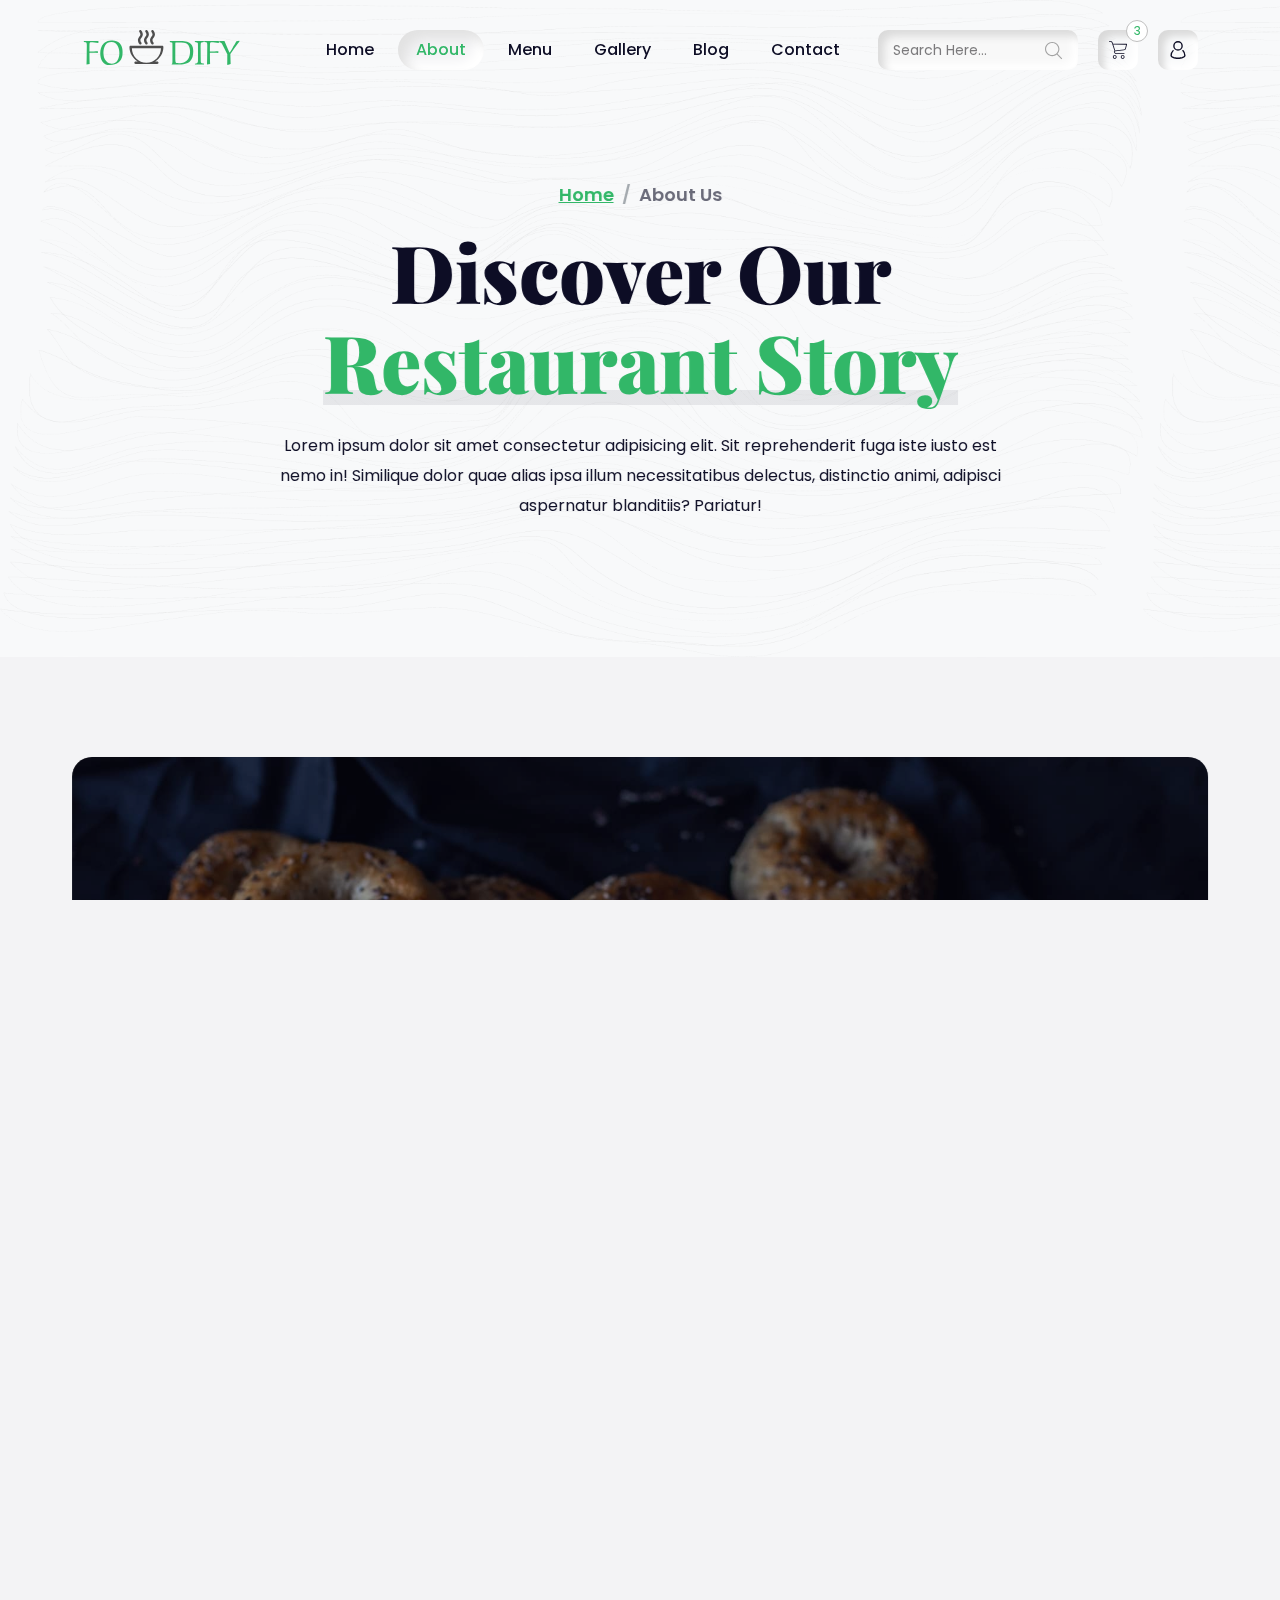
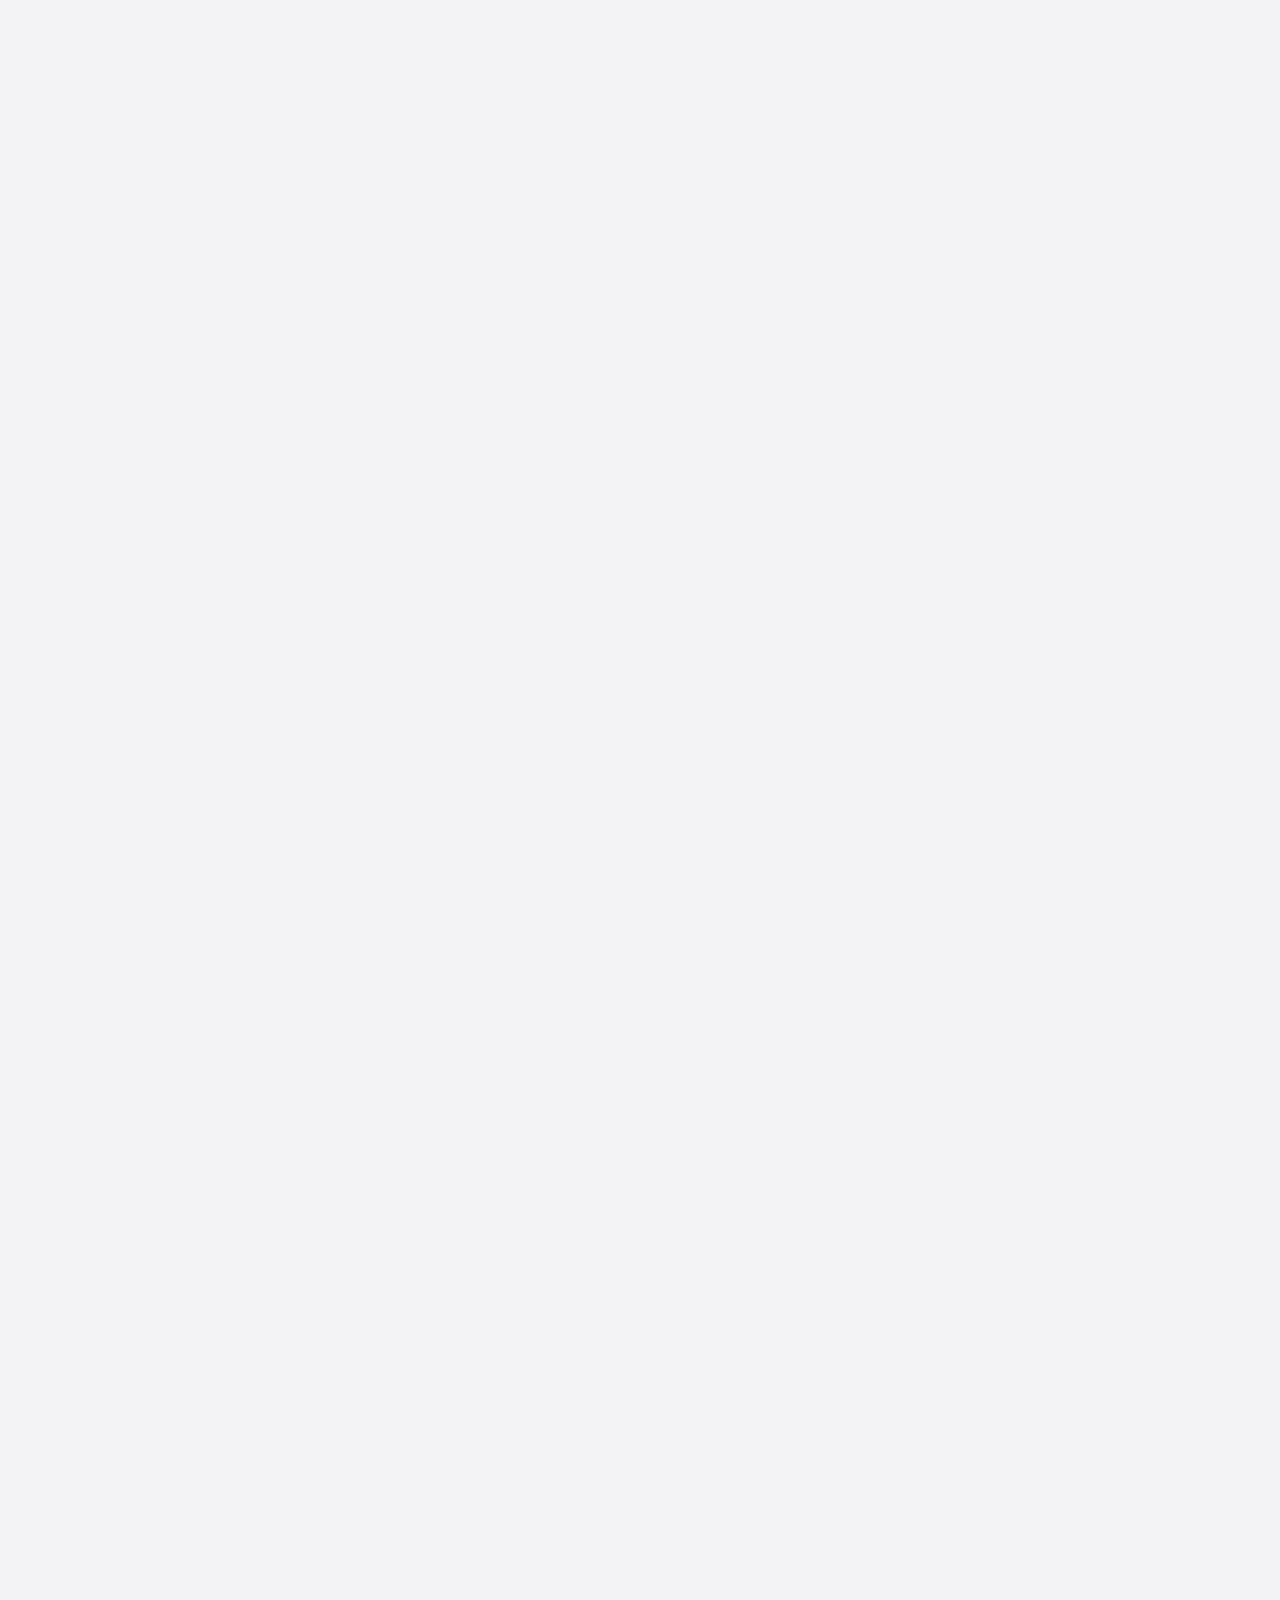
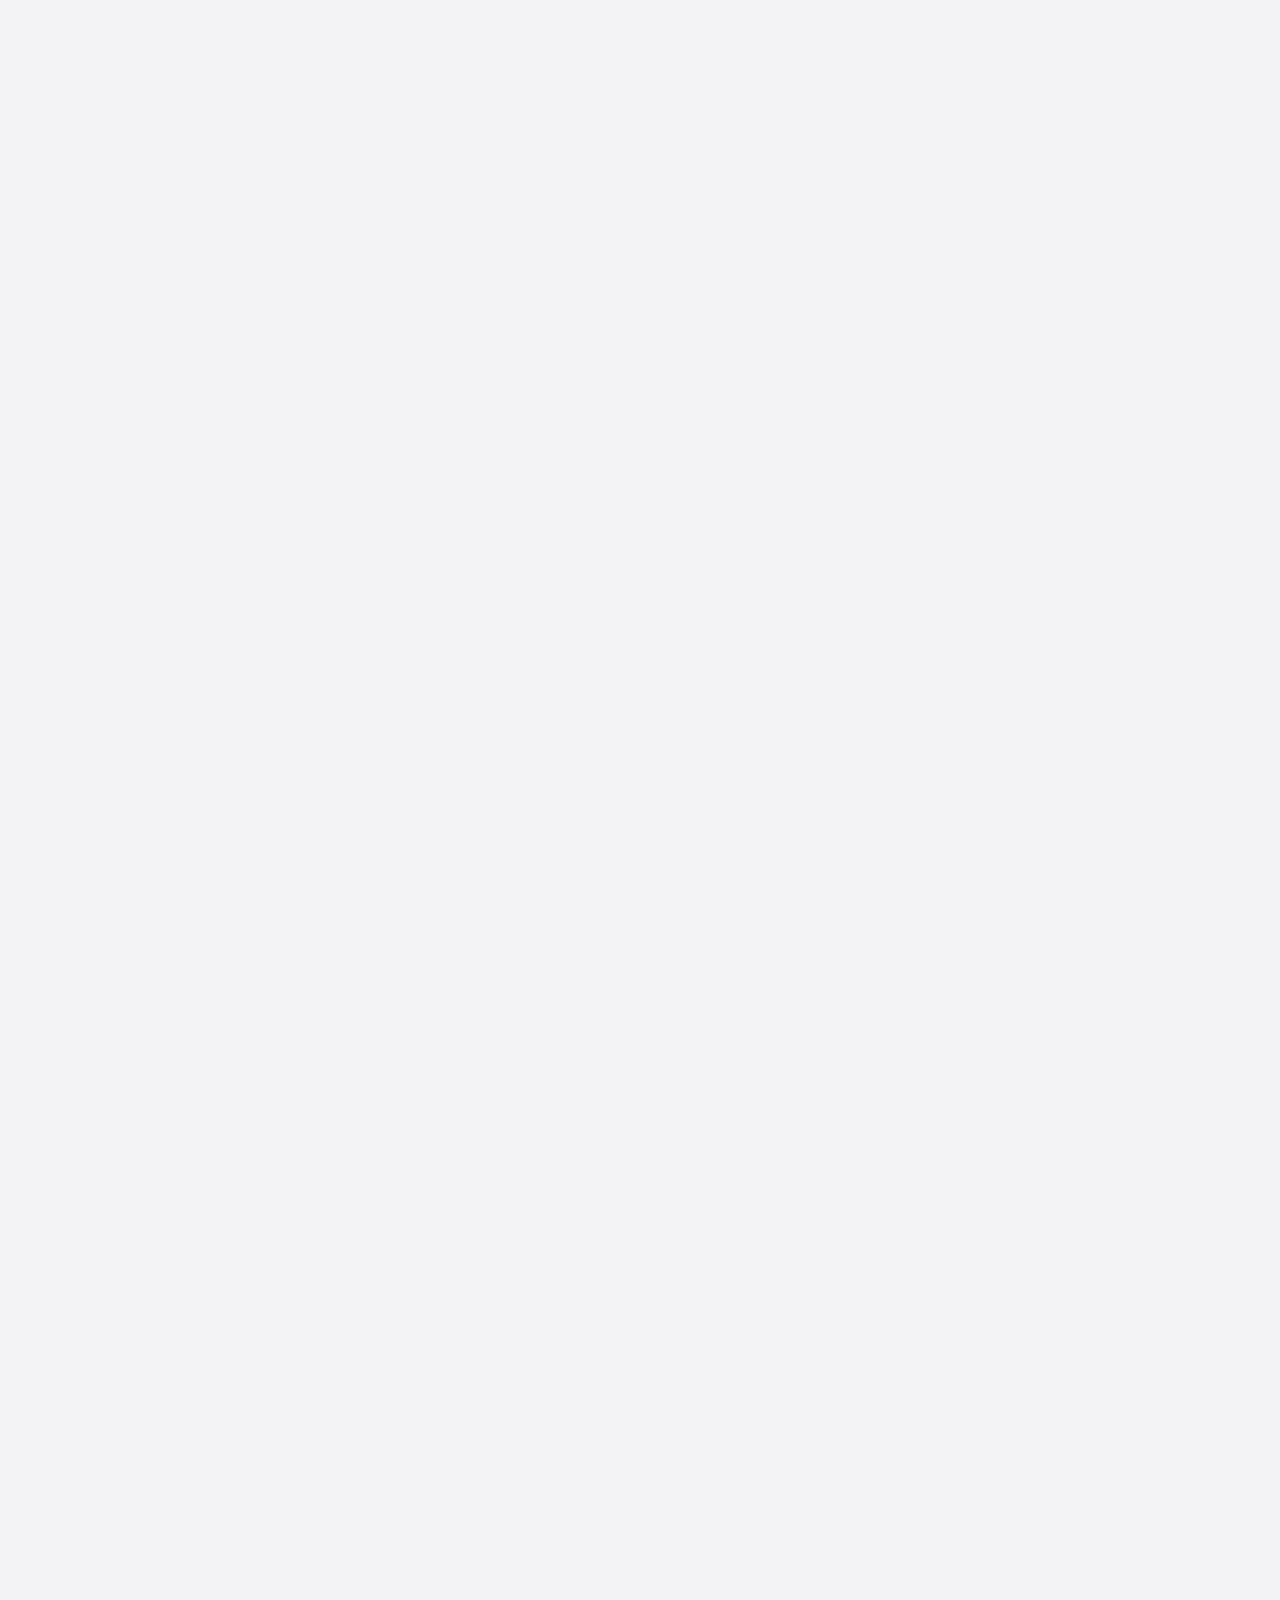
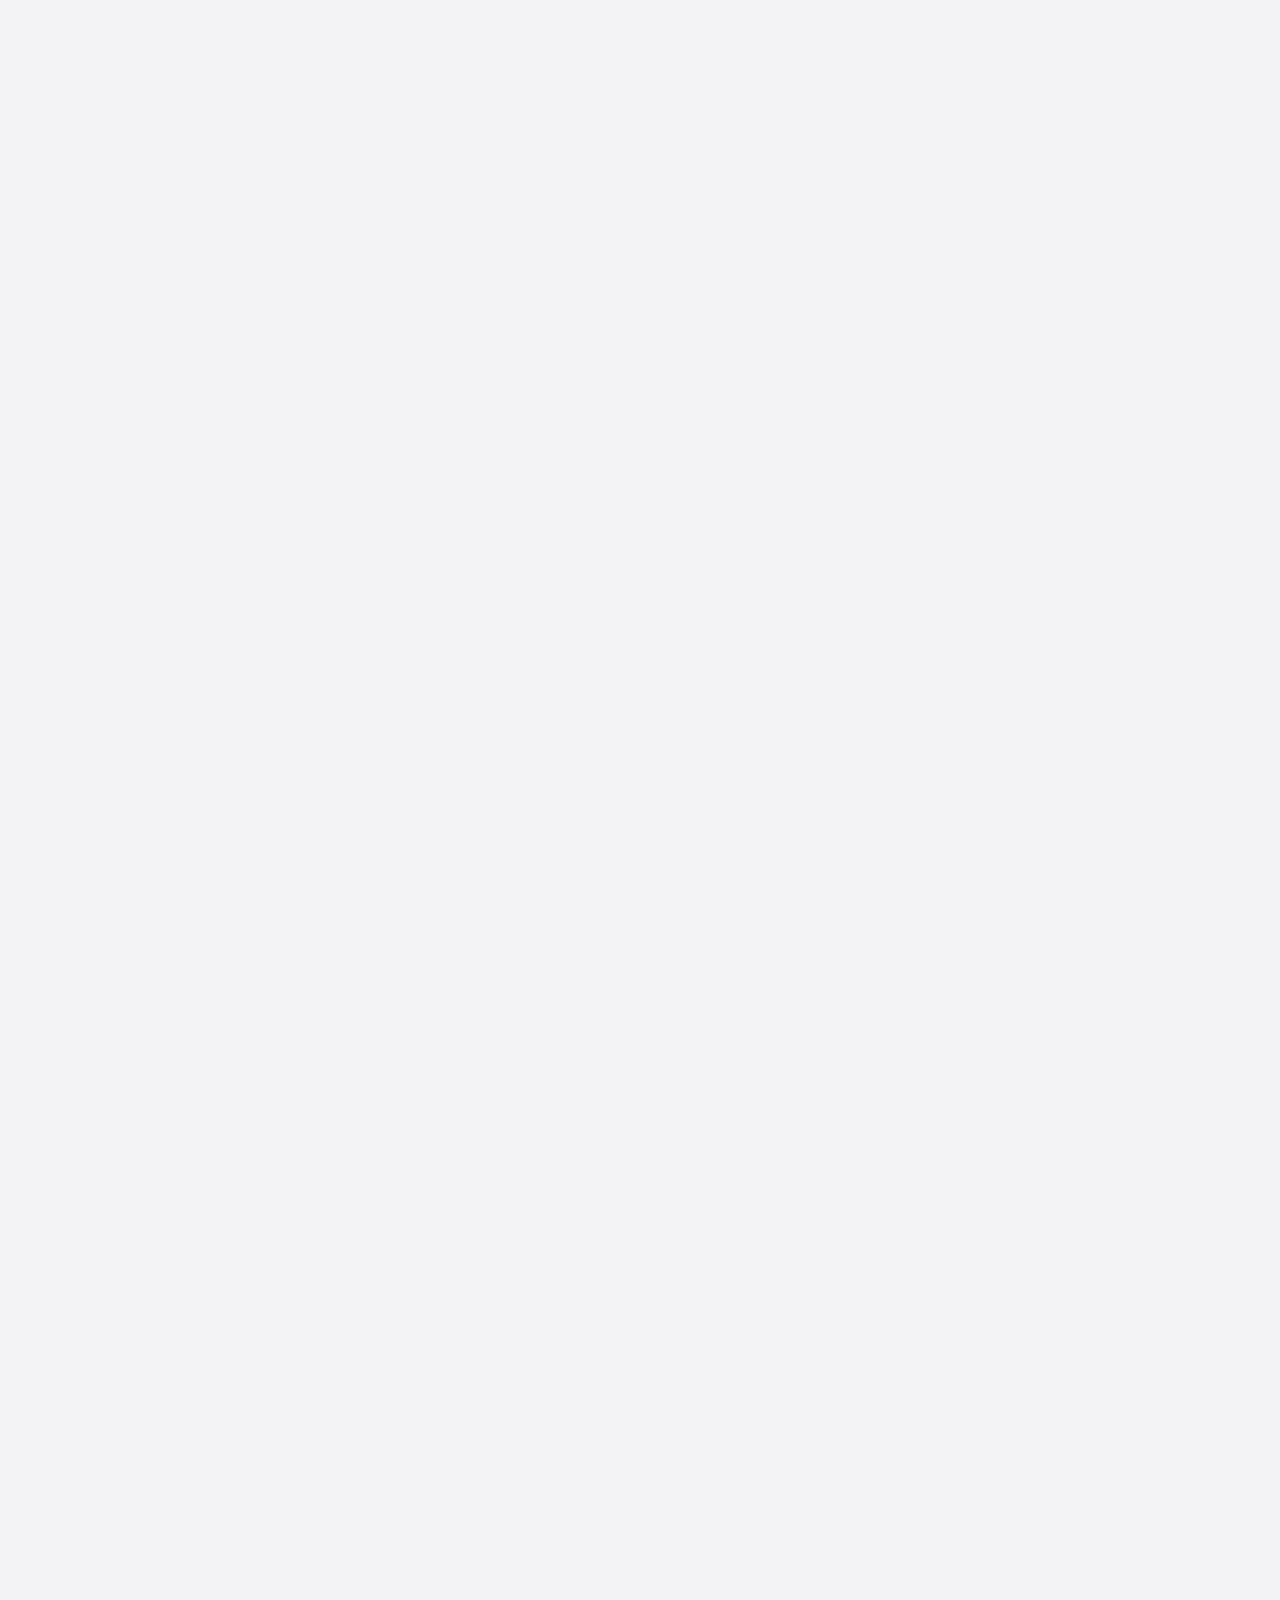
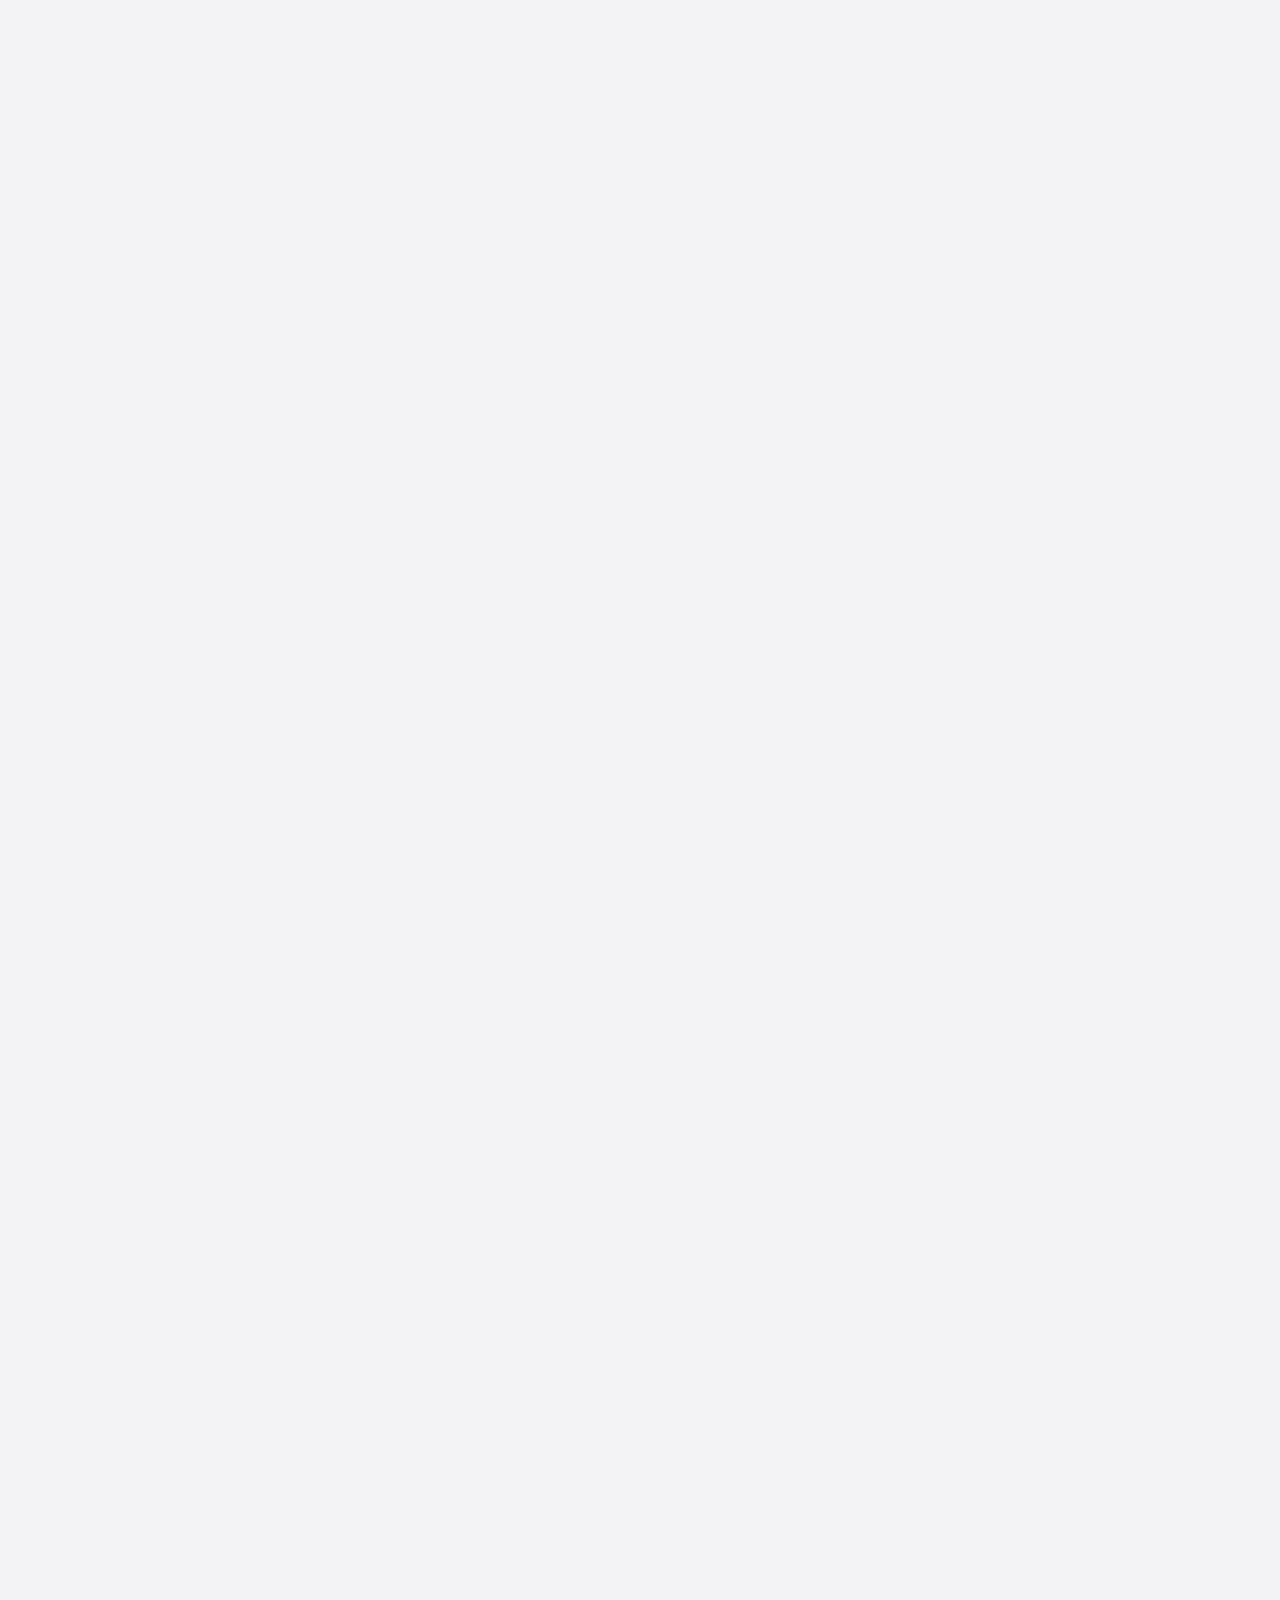
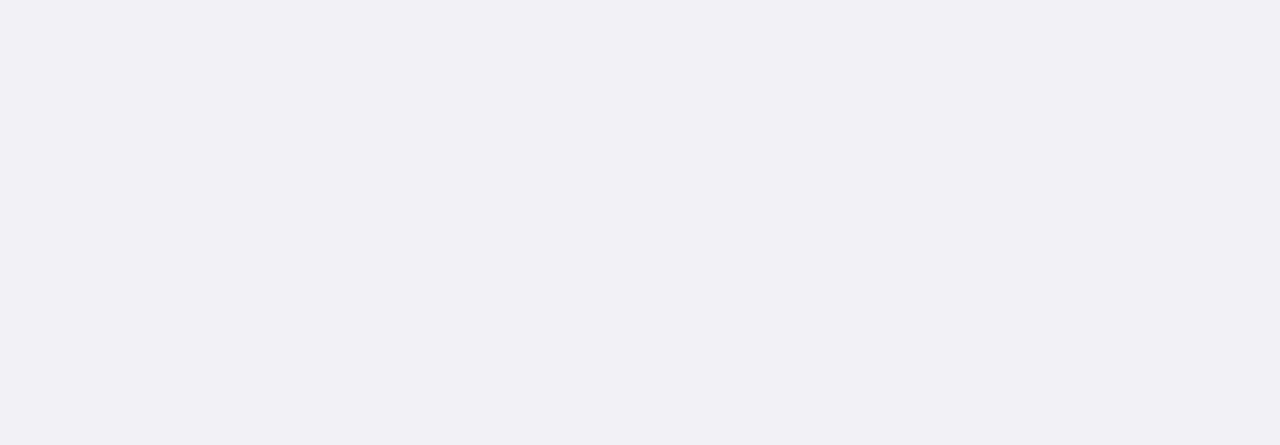
==== commit 34d9d7ae: "new" ====
--- a/about-us.html
+++ b/about-us.html
@@ -84,10 +84,10 @@
                         <div class="header-menu">
                             <ul class="menu">
                                 <li><a title="Home" href="index.html">Home</a></li>
-                                <li><a title="About" href="about-us.html">About</a></li>
+                                <li><a title="About" class="active-menu" href="about-us.html">About</a></li>
                                 <li><a title="Menu" href="our-menu.html">Menu</a></li>
                                 <li><a title="Gallery" href="gallery.html">Gallery</a></li>
-                                <li><a title="Gallery" href="blog-page.html">Blog</a></li>
+                                <li><a title="Blog" href="blog-page.html">Blog</a></li>
                                 <li><a title="Contact" href="contact.html">Contact</a></li>
                             </ul>
                         </div>
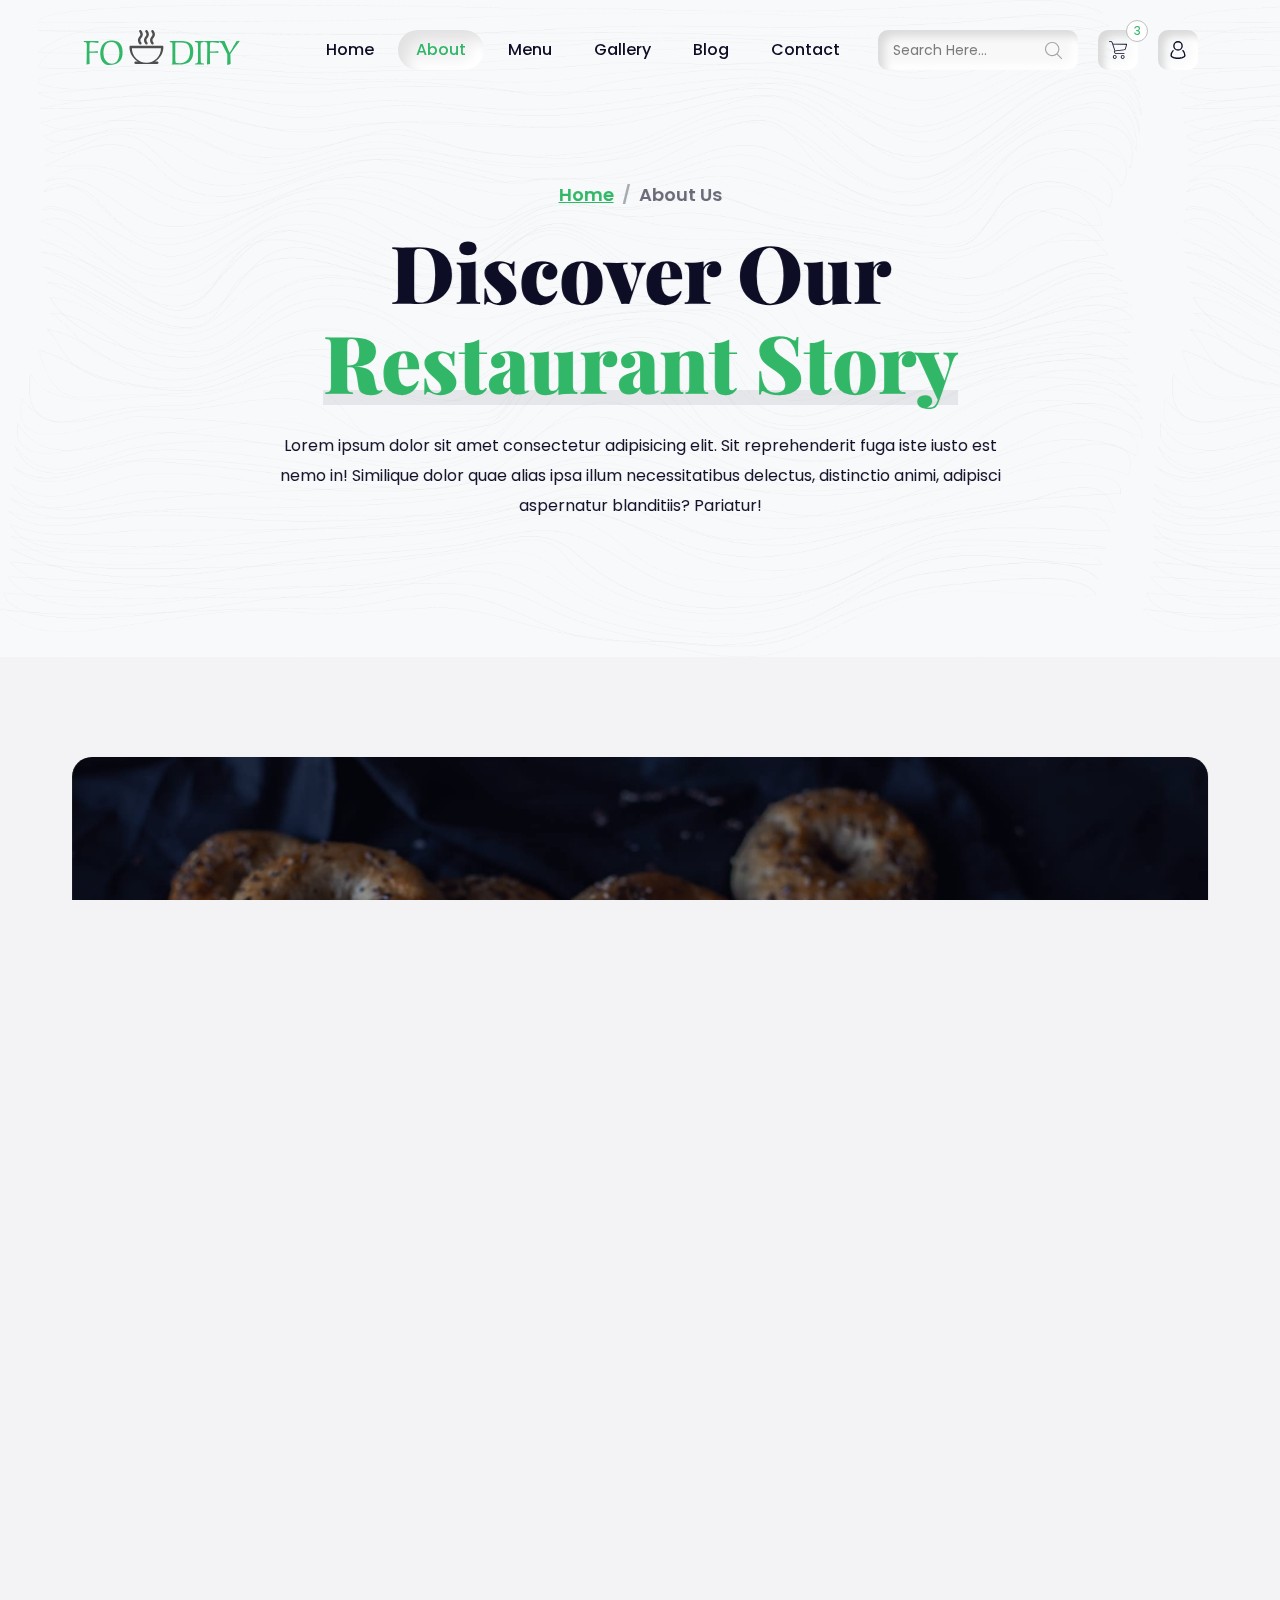
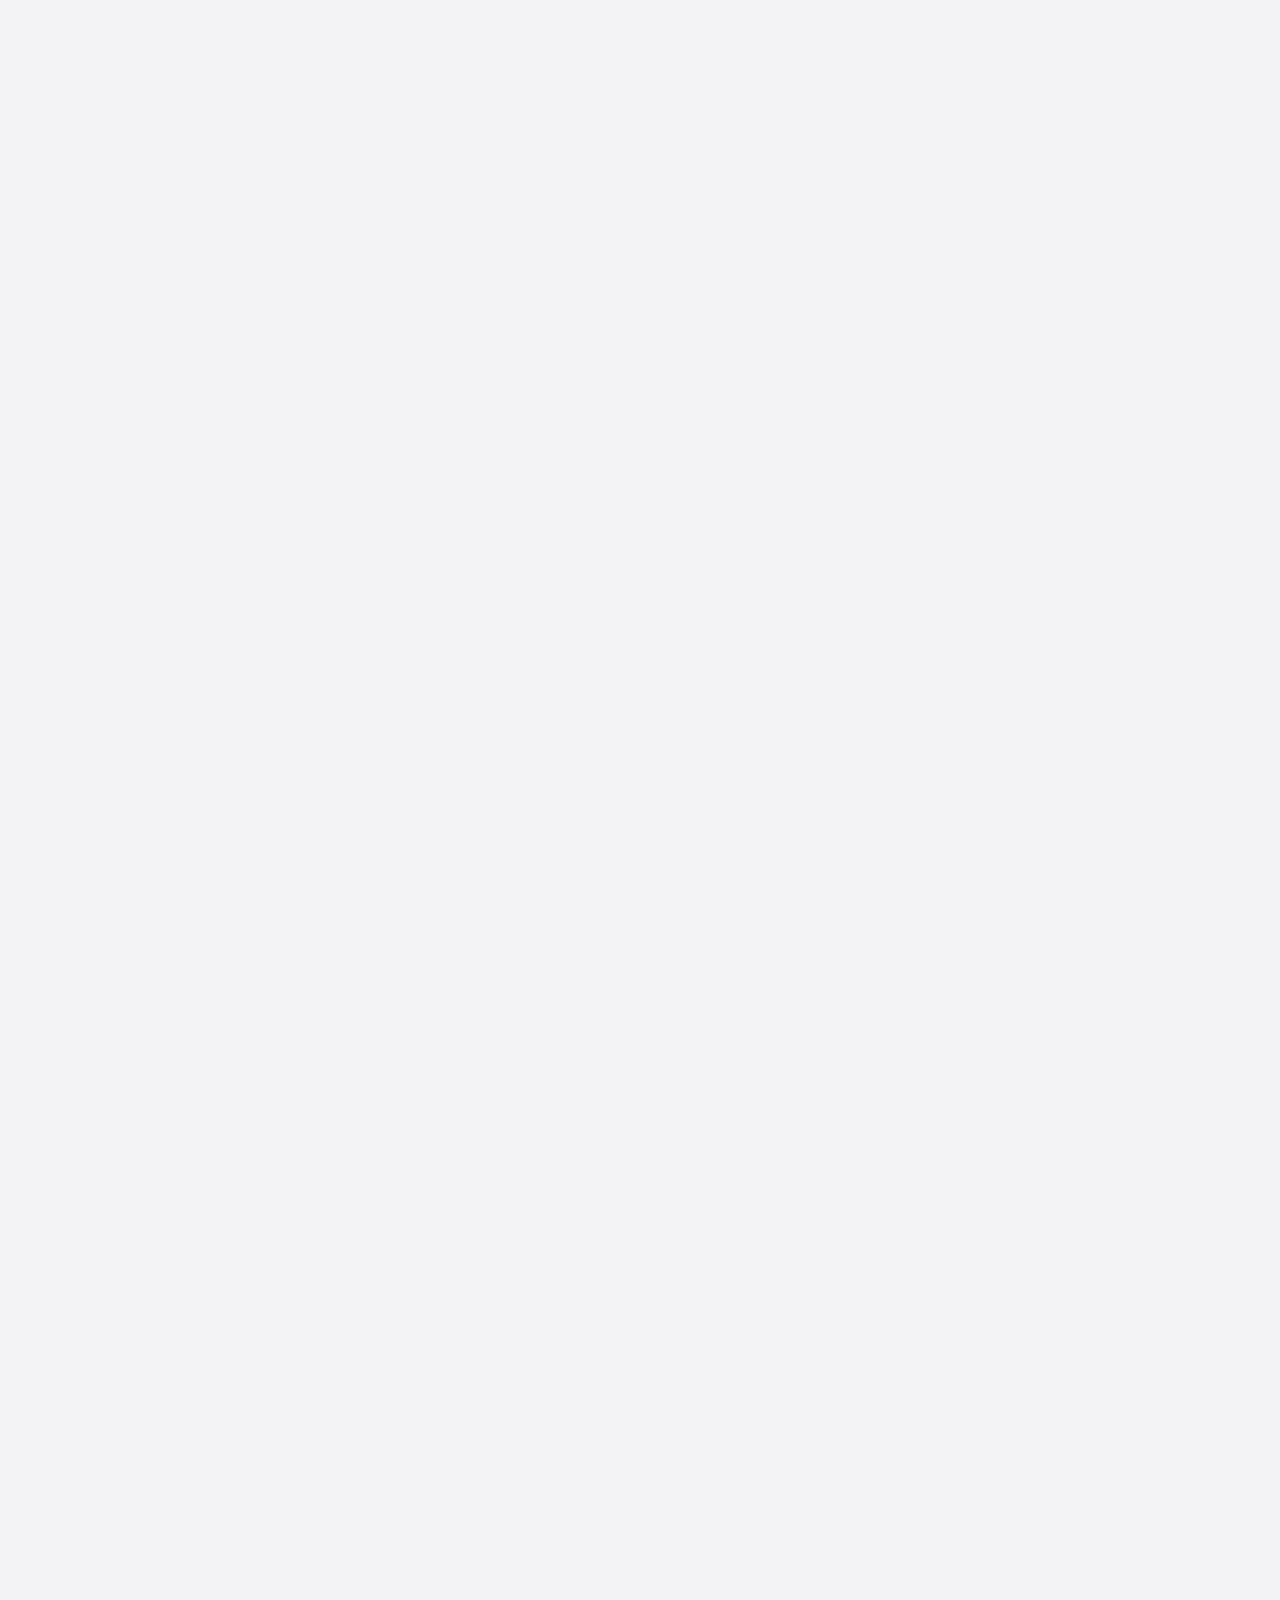
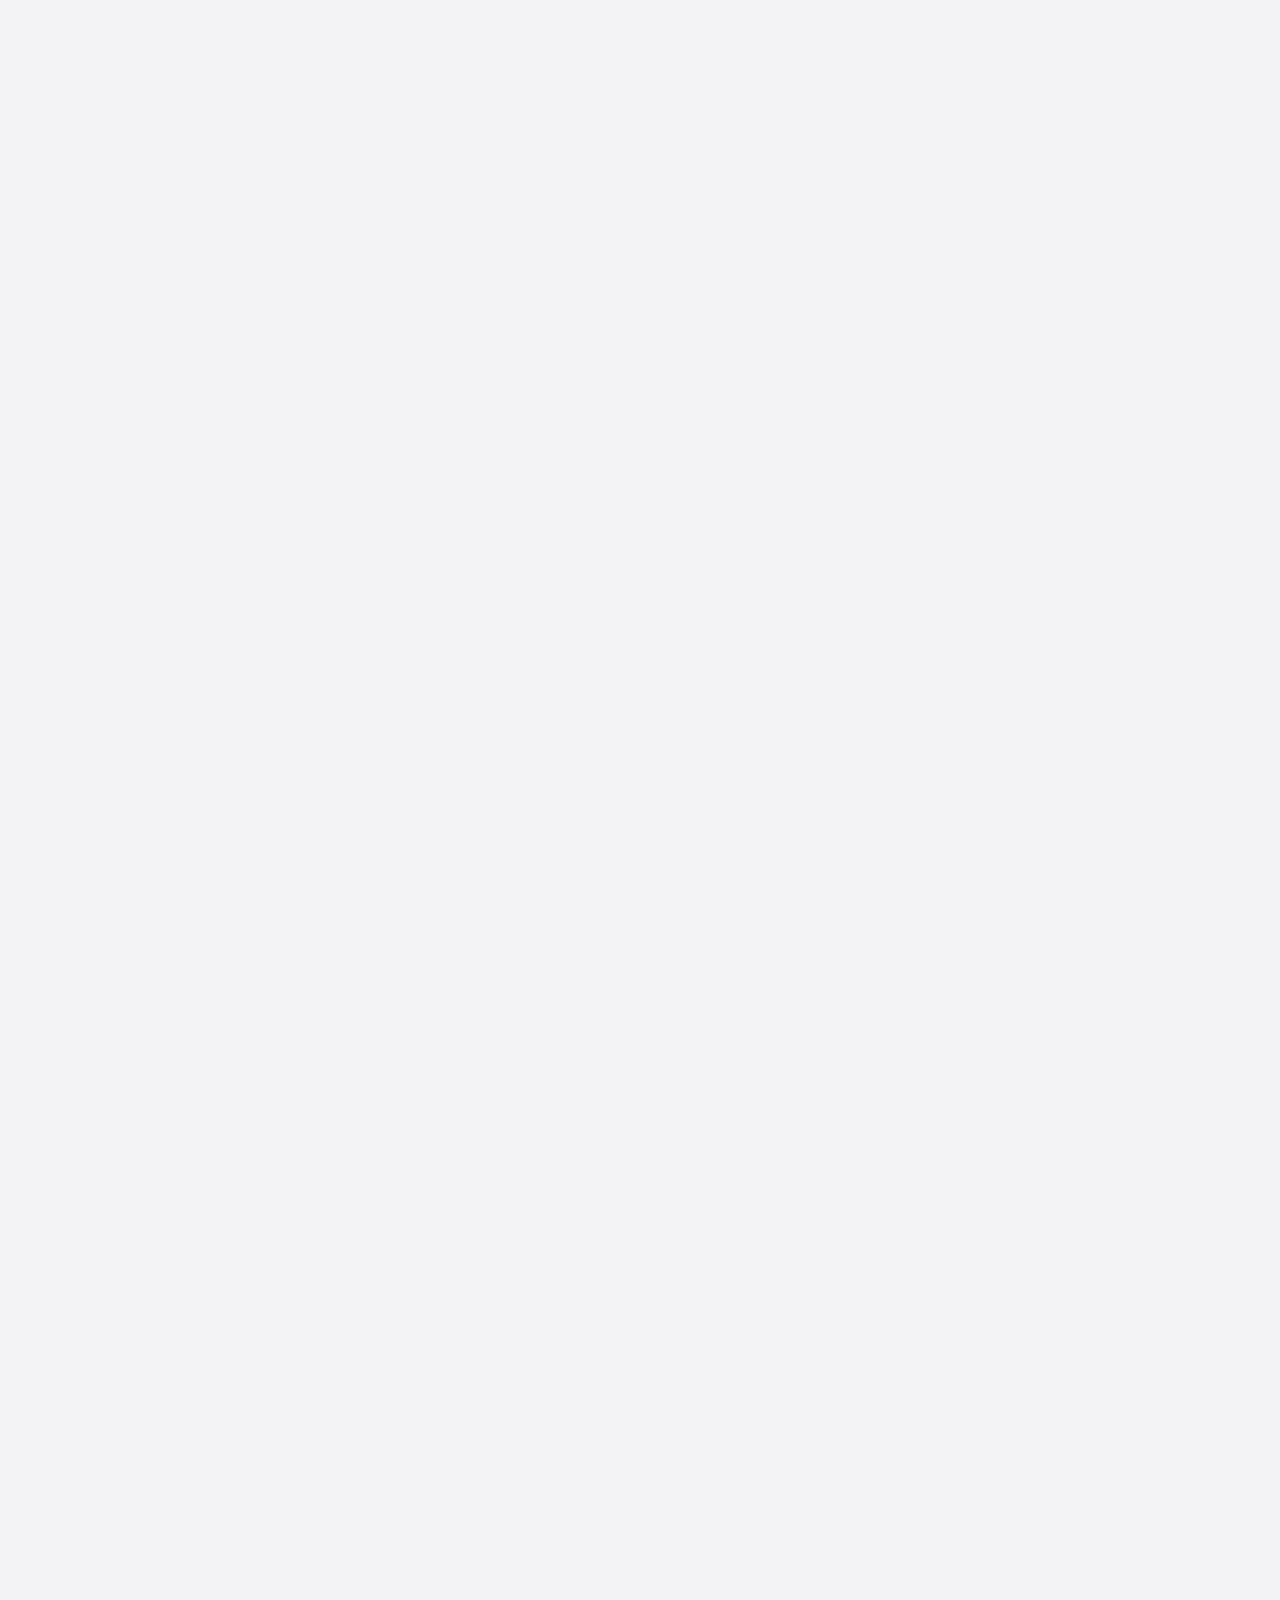
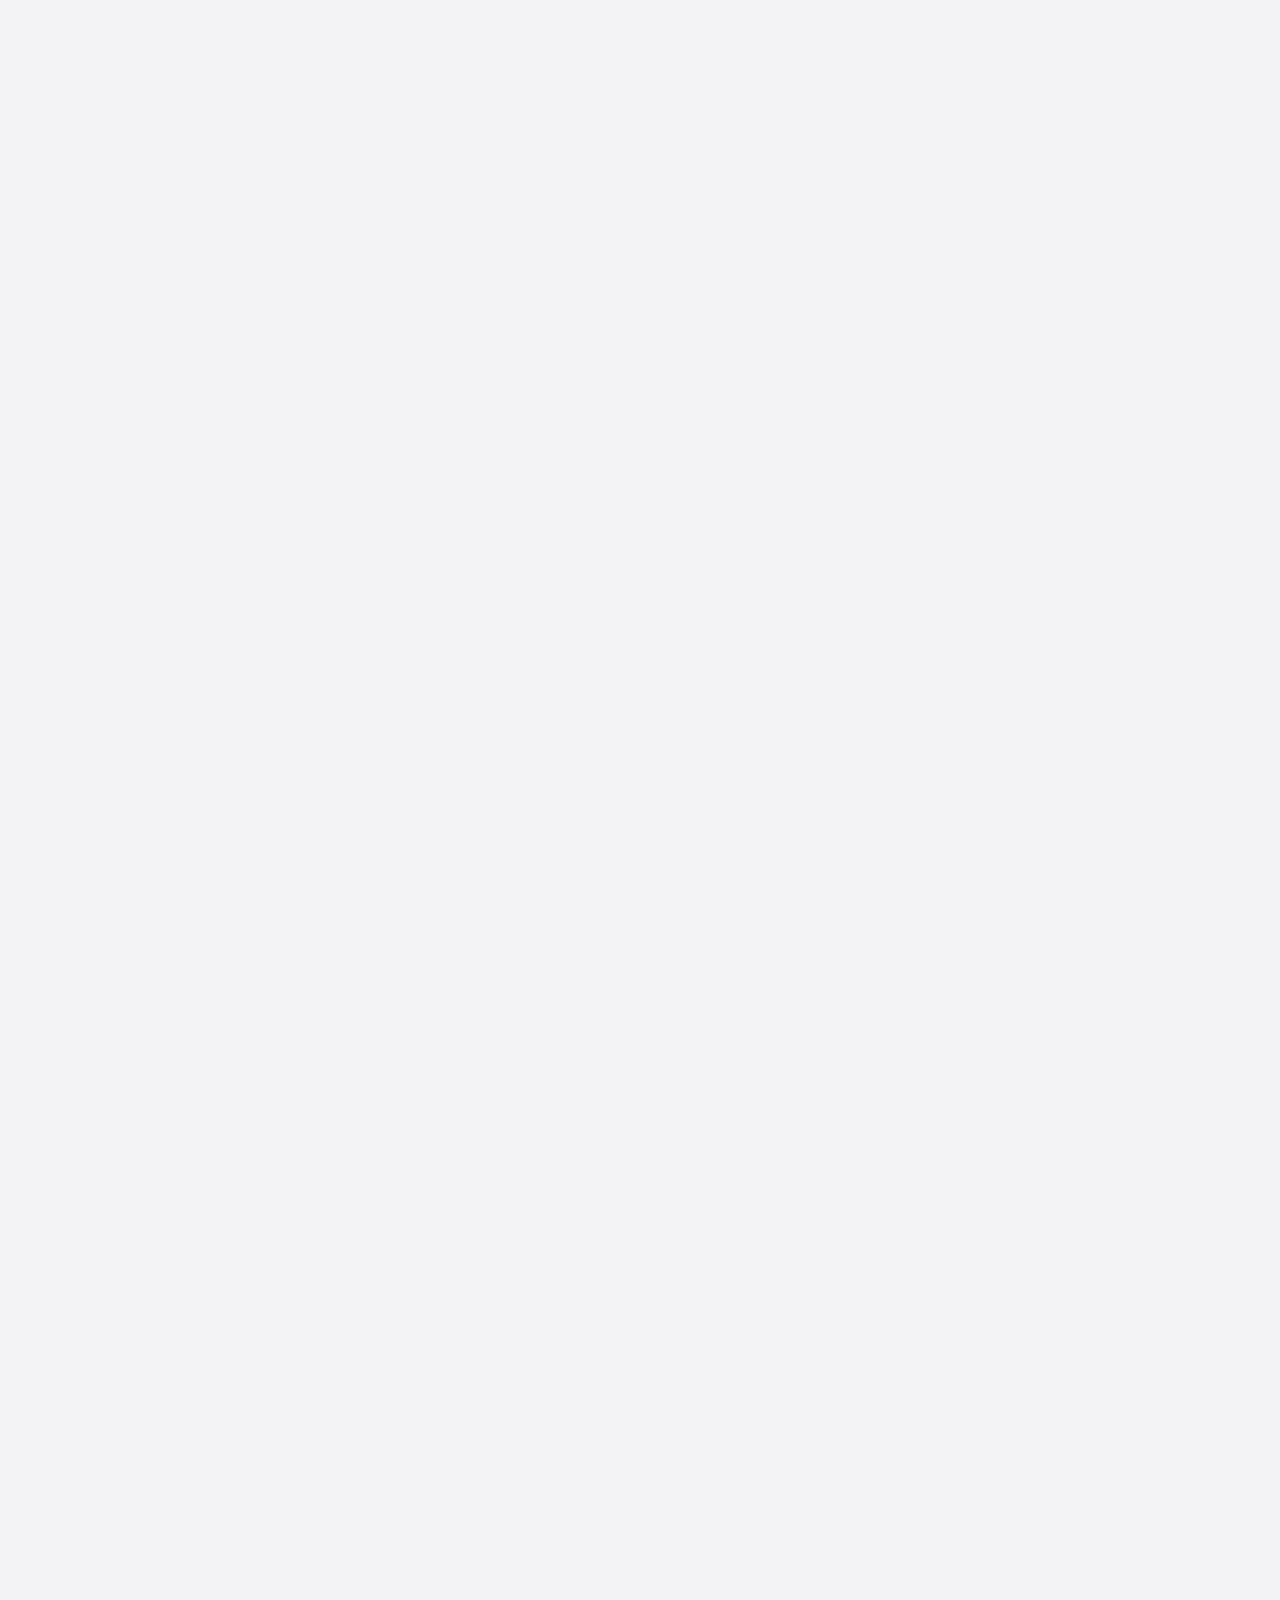
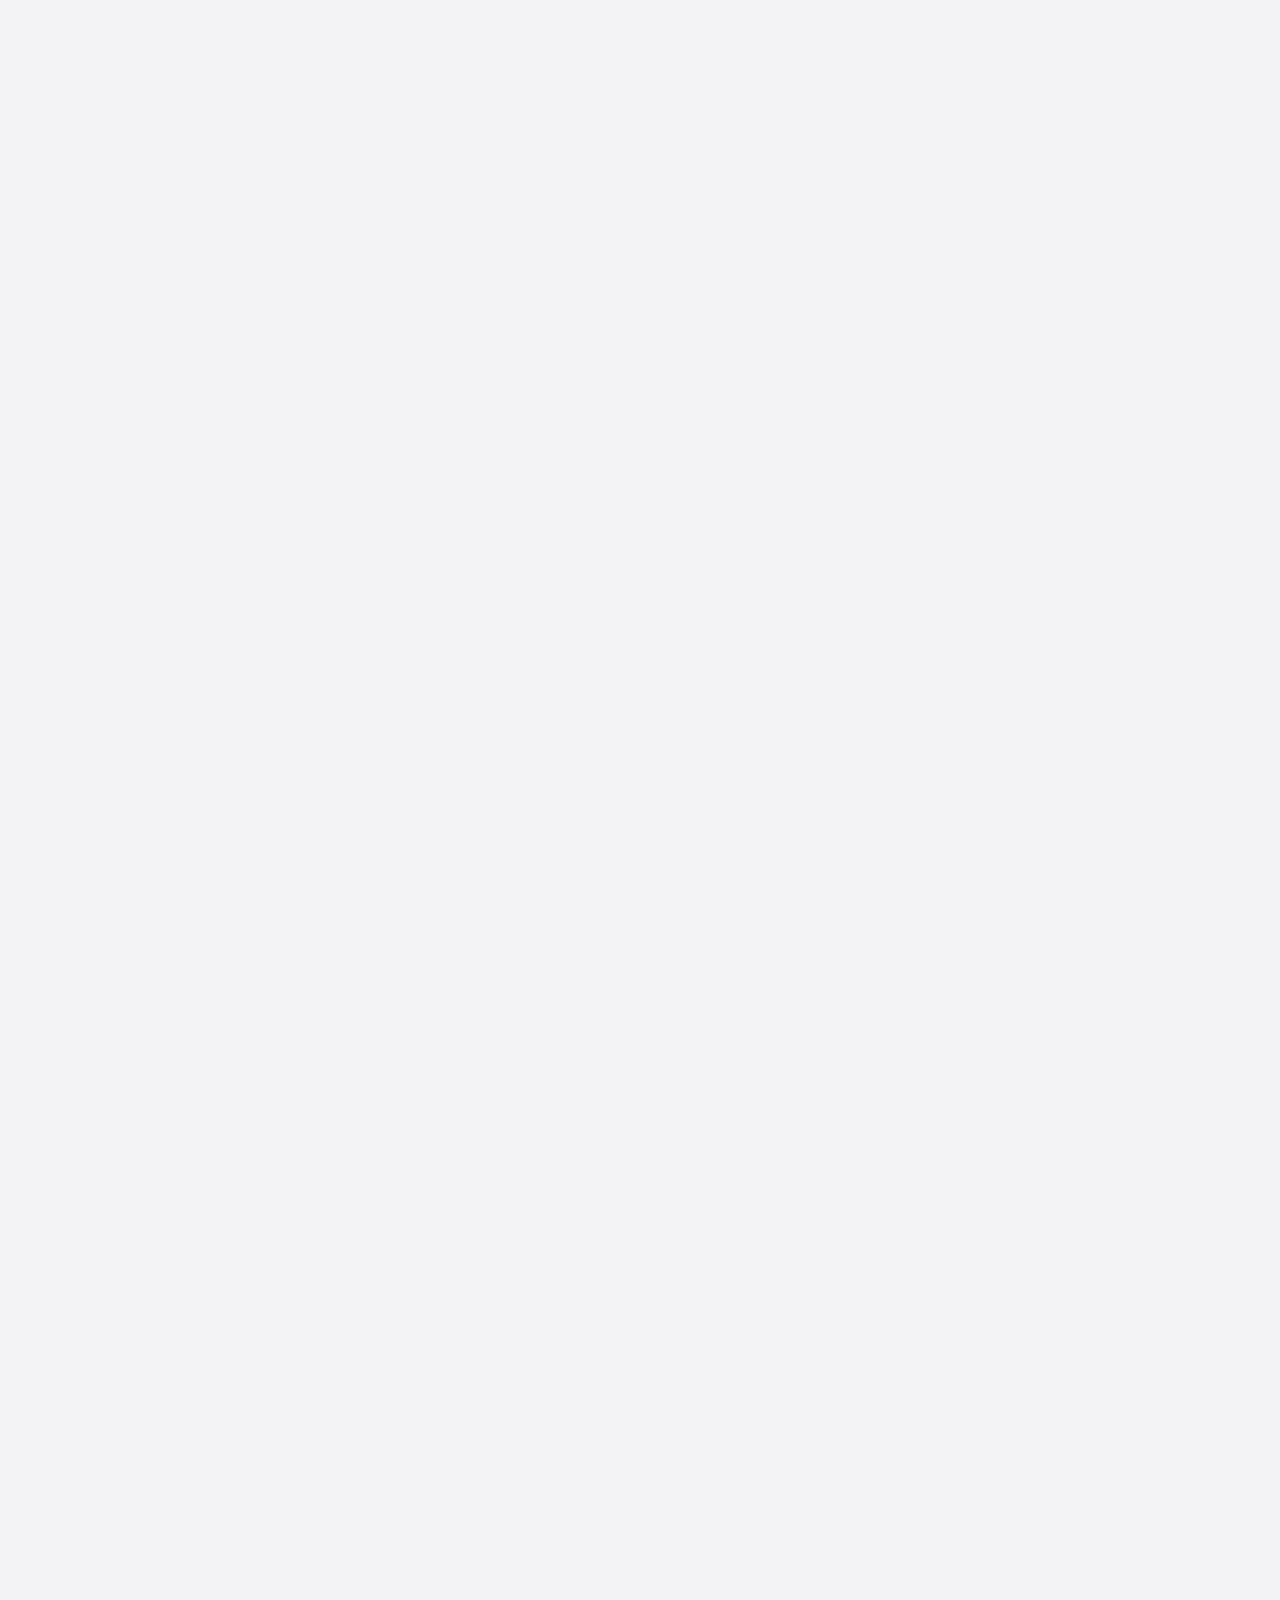
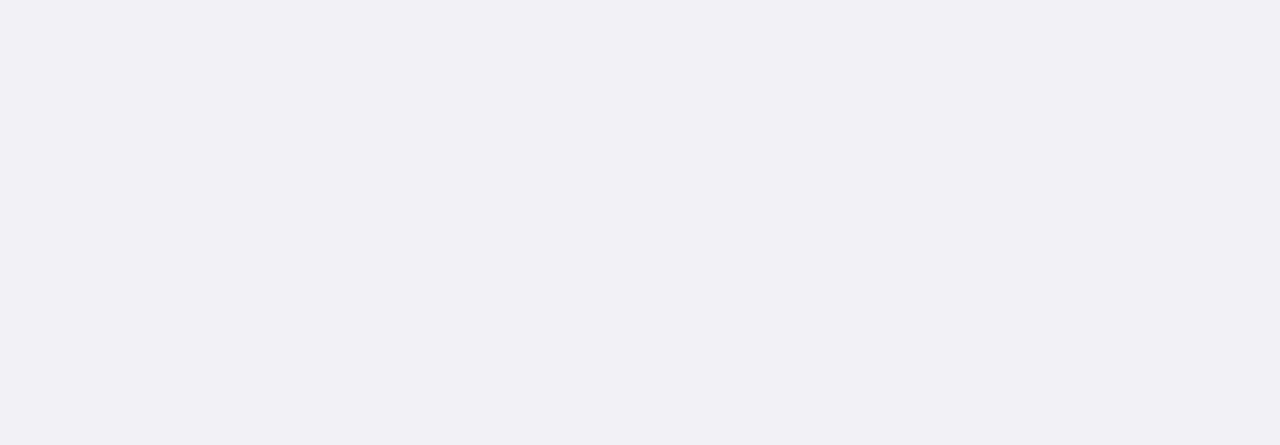
==== commit 5234c0b5: "new" ====
--- a/about-us.html
+++ b/about-us.html
@@ -783,7 +783,6 @@
                                                 <li><a title="Our Menu" href="our-menu.html">our menu</a></li>
                                                 <li><a title="Gallery" href="gallery.html">gallery</a></li>
                                                 <li><a title="Blog" href="blog-page.html">blog</a></li>
-                                                <li><a title="Blog Single" href="blog-single.html">blog single</a></li>
                                                 <li><a title="Contact" href="contact.html">contact</a></li>
                                             </ul>
                                         </div>
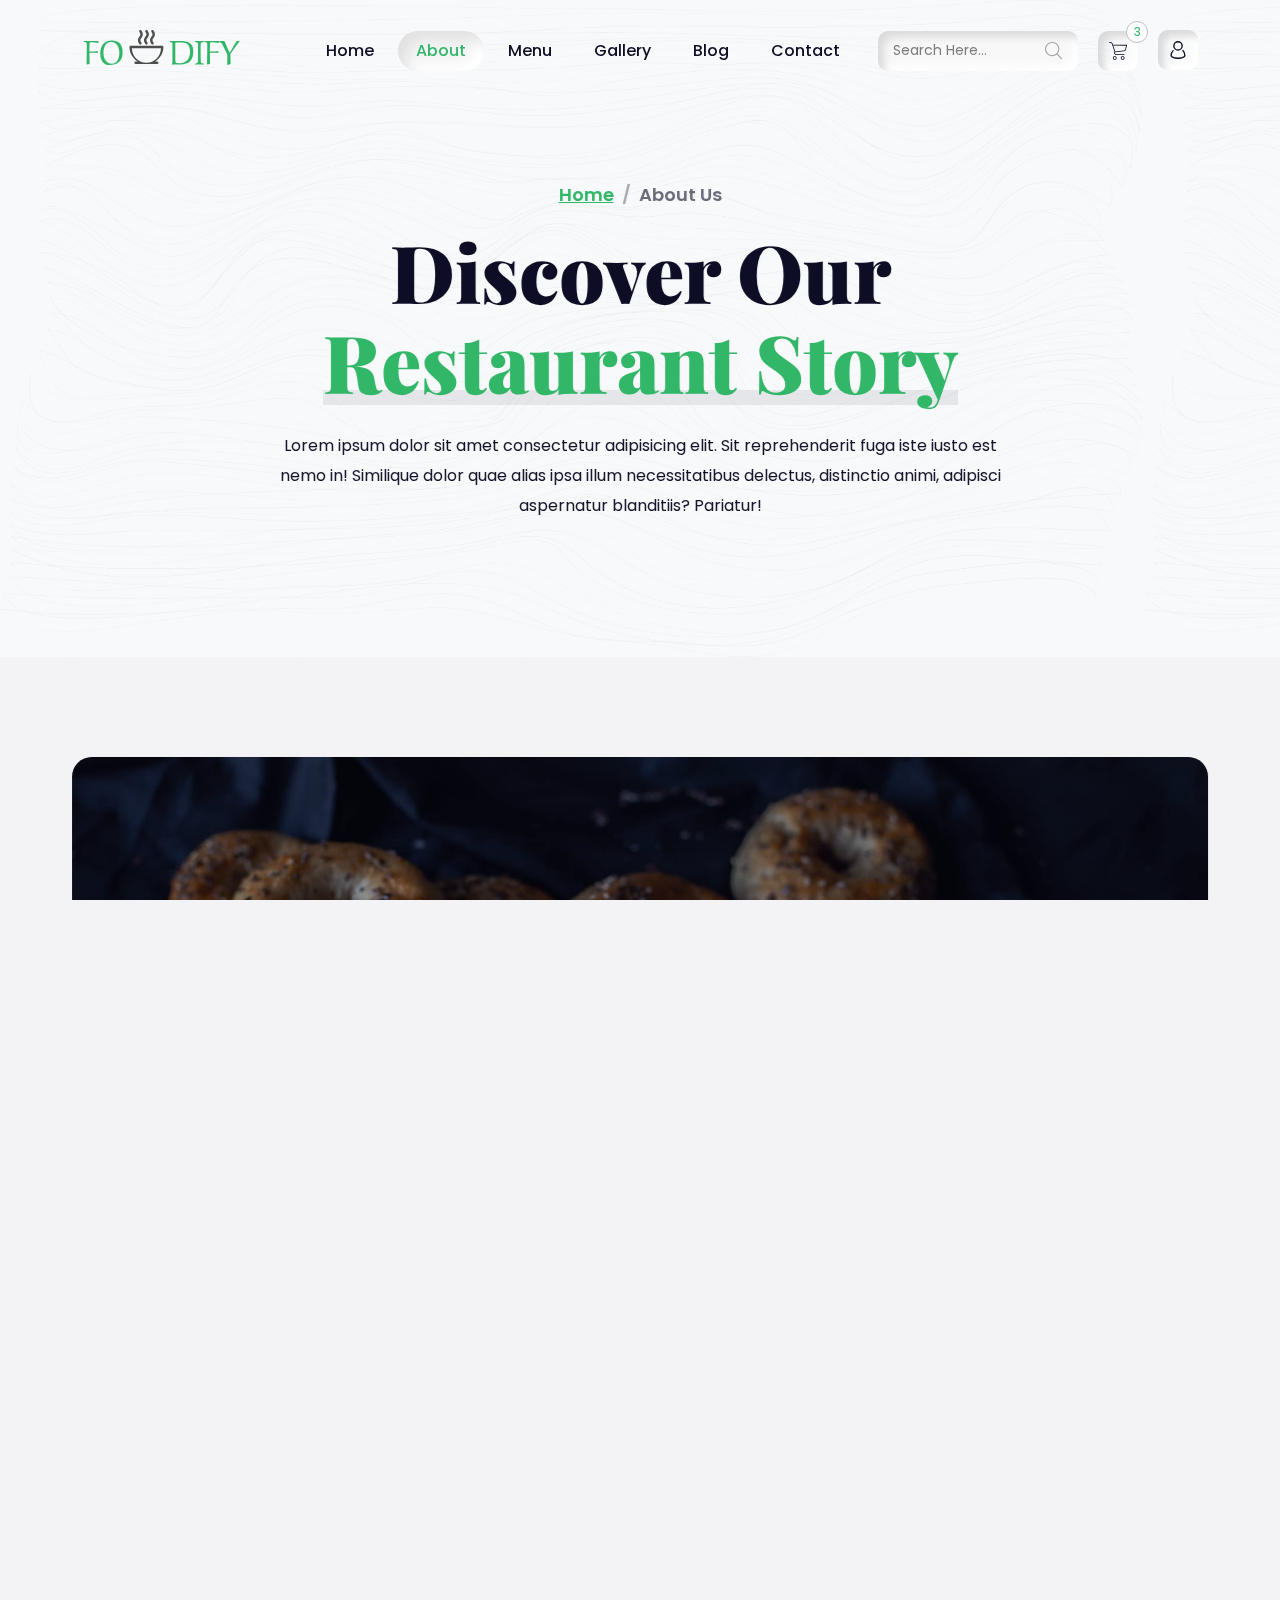
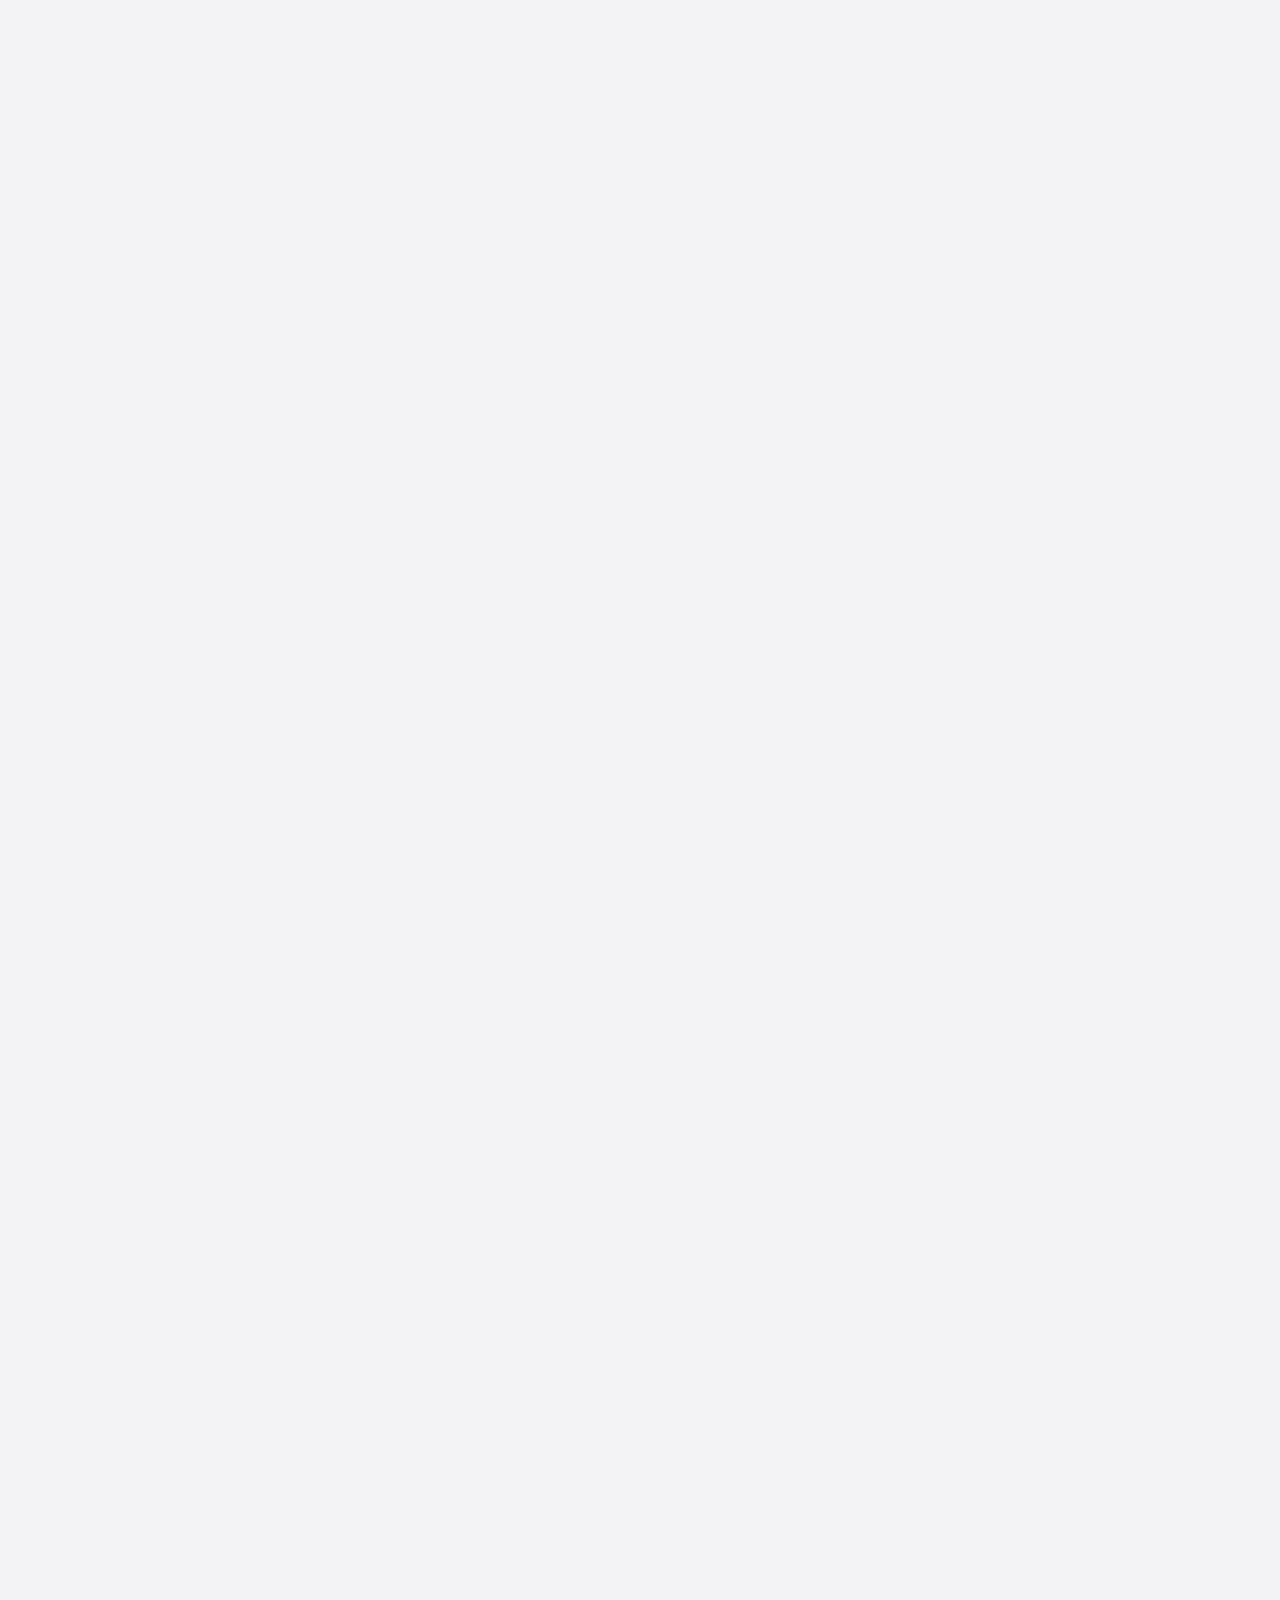
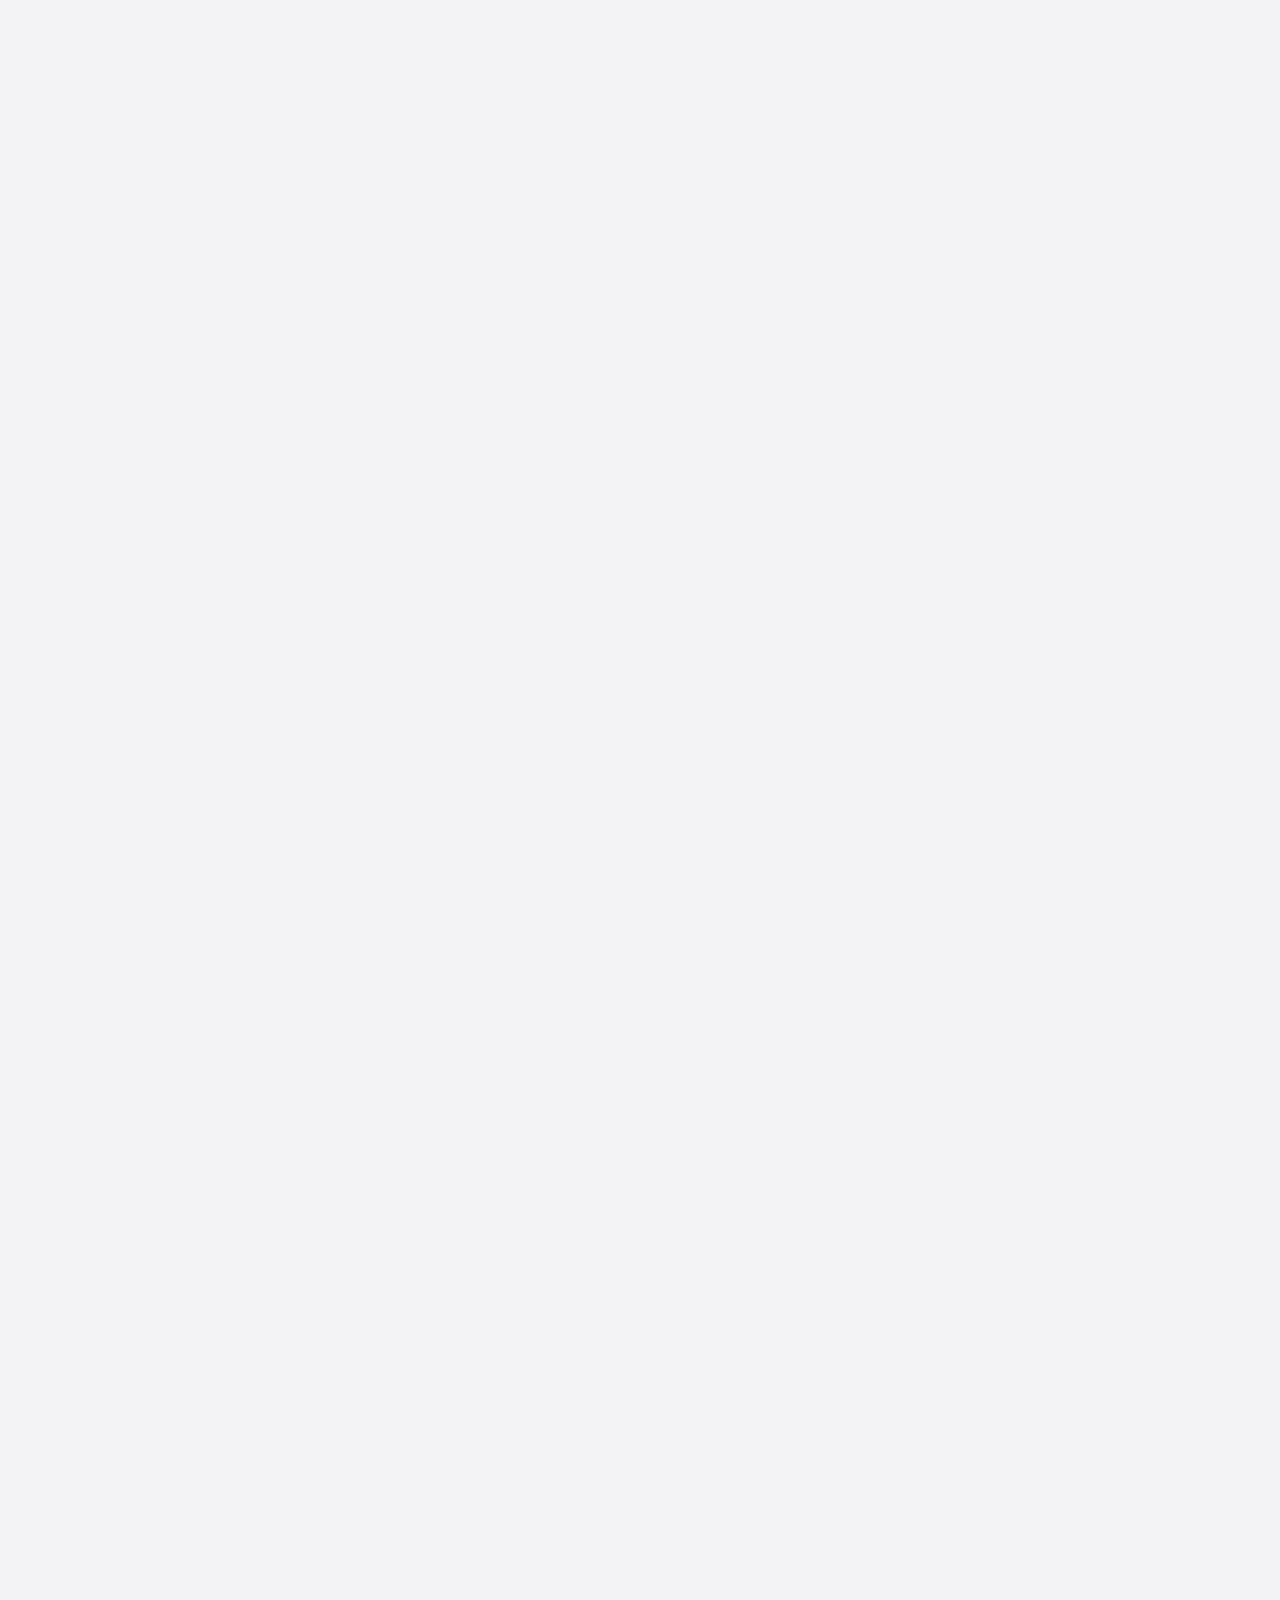
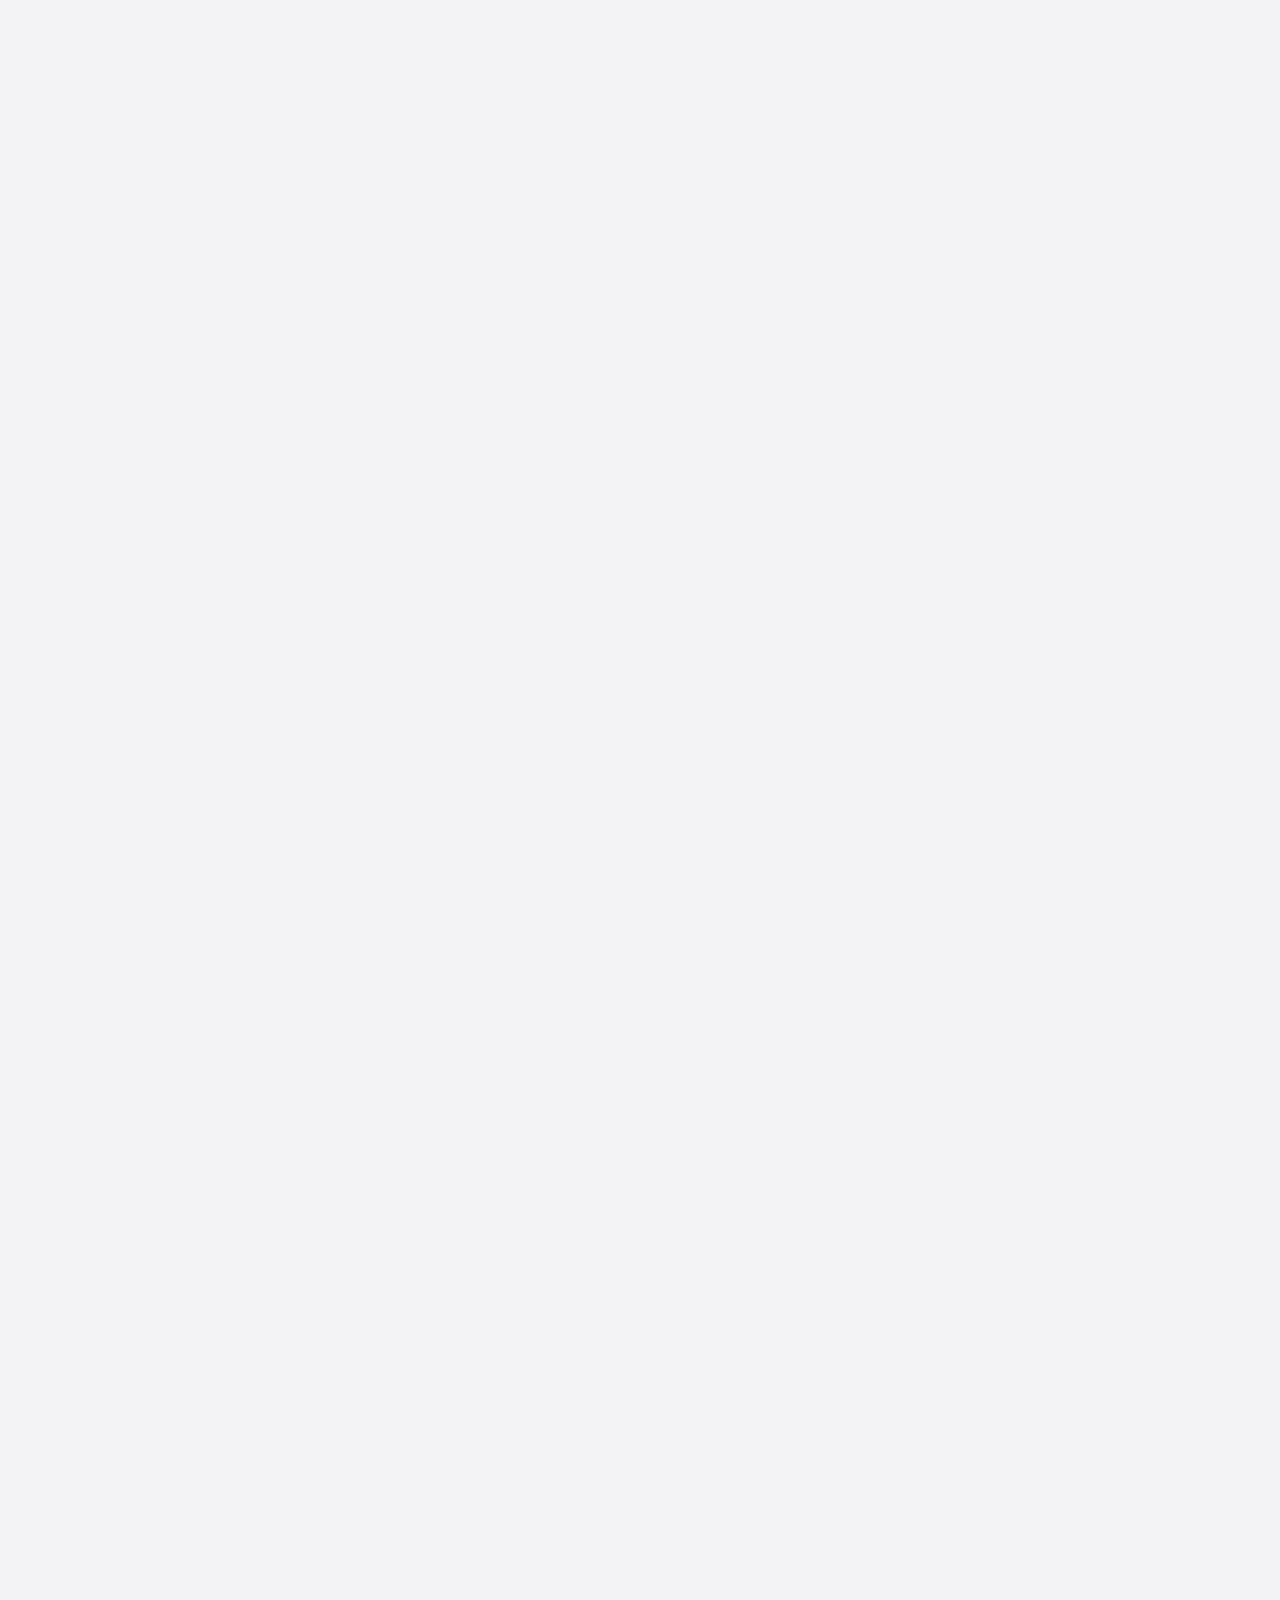
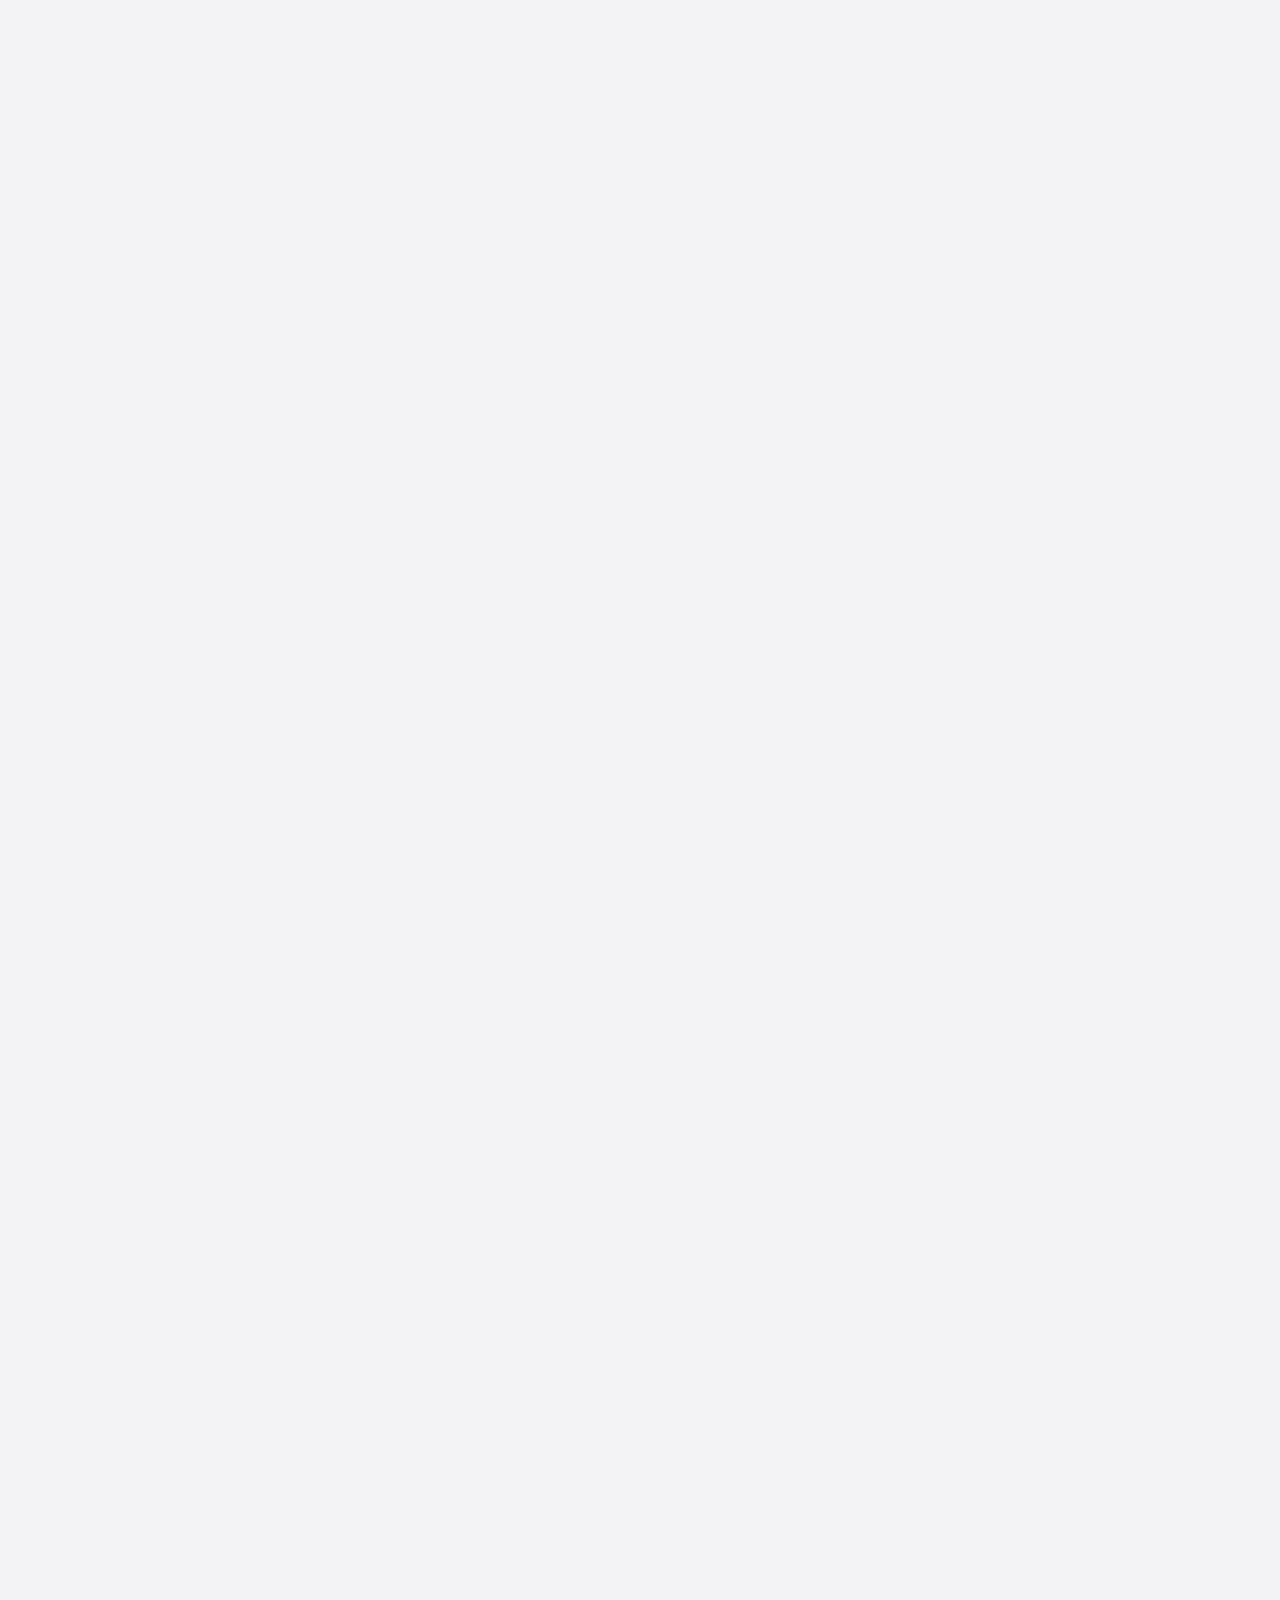
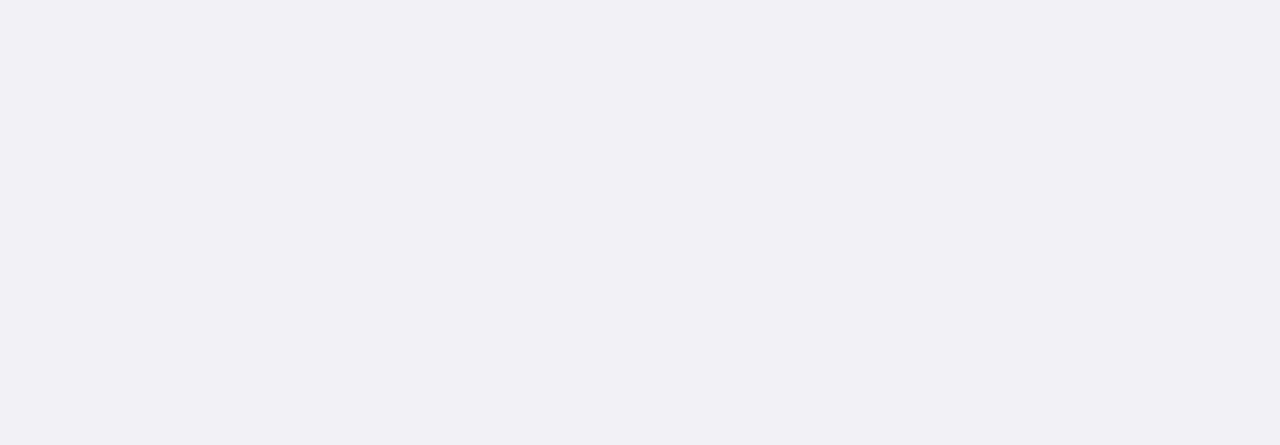
==== commit 60e1cff0: "new" ====
--- a/about-us.html
+++ b/about-us.html
@@ -120,20 +120,32 @@
                                 </svg>
                                 <span class="cart-number">3</span>
                             </a>
-                            <a title="Account" href="javascript:void(0)" class="header-btn">
-                                <svg xmlns="http://www.w3.org/2000/svg" viewBox="0 0 32 32" width="22" height="22">
-                                    <g data-name="user people person users man" id="user_people_person_users_man">
-                                        <path
-                                            d="M23.74,16.18a1,1,0,1,0-1.41,1.42A9,9,0,0,1,25,24c0,1.22-3.51,3-9,3s-9-1.78-9-3a9,9,0,0,1,2.63-6.37,1,1,0,0,0,0-1.41,1,1,0,0,0-1.41,0A10.92,10.92,0,0,0,5,24c0,3.25,5.67,5,11,5s11-1.75,11-5A10.94,10.94,0,0,0,23.74,16.18Z"
-                                            fill="var(--dark-color)">
-                                        </path>
-                                        <path
-                                            d="M16,17a7,7,0,1,0-7-7A7,7,0,0,0,16,17ZM16,5a5,5,0,1,1-5,5A5,5,0,0,1,16,5Z"
-                                            fill="var(--dark-color)">
-                                        </path>
-                                    </g>
-                                </svg>
-                            </a>
+                            <div class="menu">
+                                <li class="dropdown-items">
+                                    <div title="Account" class="header-btn">
+                                        <svg xmlns="http://www.w3.org/2000/svg" viewBox="0 0 32 32" width="22"
+                                            height="22">
+                                            <g data-name="user people person users man"
+                                                id="user_people_person_users_man">
+                                                <path
+                                                    d="M23.74,16.18a1,1,0,1,0-1.41,1.42A9,9,0,0,1,25,24c0,1.22-3.51,3-9,3s-9-1.78-9-3a9,9,0,0,1,2.63-6.37,1,1,0,0,0,0-1.41,1,1,0,0,0-1.41,0A10.92,10.92,0,0,0,5,24c0,3.25,5.67,5,11,5s11-1.75,11-5A10.94,10.94,0,0,0,23.74,16.18Z"
+                                                    fill="var(--dark-color)">
+                                                </path>
+                                                <path
+                                                    d="M16,17a7,7,0,1,0-7-7A7,7,0,0,0,16,17ZM16,5a5,5,0,1,1-5,5A5,5,0,0,1,16,5Z"
+                                                    fill="var(--dark-color)">
+                                                </path>
+                                            </g>
+                                        </svg>
+                                    </div>
+                                    <span class="for-mob dropdown-icon"><i class="fas fa-chevron-down"
+                                            aria-hidden="true"></i></span>
+                                    <ul class="sub-menu">
+                                        <li><a title="Blog" href="profile.html">User information</a></li>
+                                        <li><a title="Blog Single" href="login.html">Logout</a></li>
+                                    </ul>
+                                </li>
+                            </div>
                         </div>
                     </div>
                 </div>
